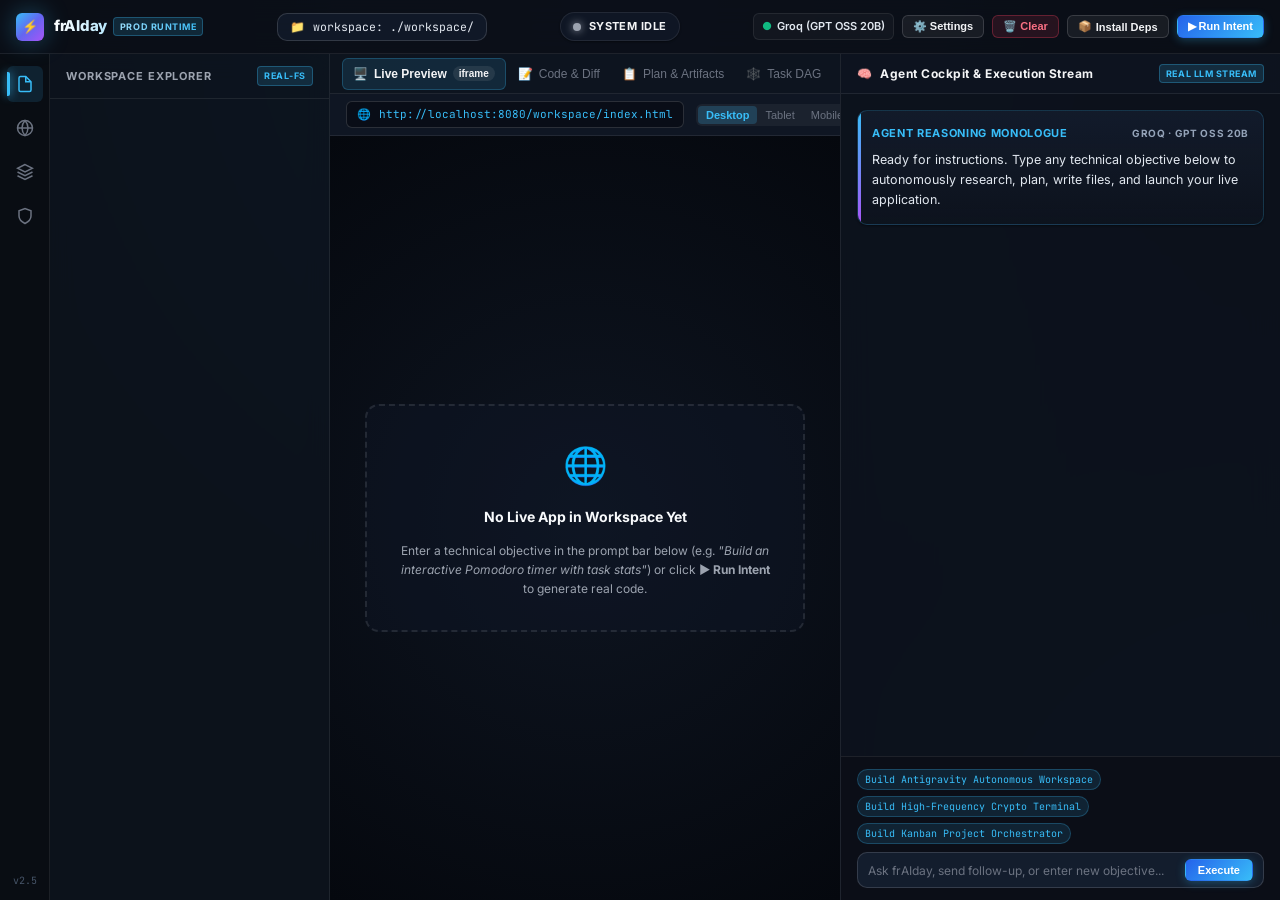
==== index.html @ 837c8e03 "initial commit" ====
<!DOCTYPE html>
<html lang="en">
<head>
  <meta charset="UTF-8" />
  <meta name="viewport" content="width=device-width, initial-scale=1.0" />
  <title>frAIday — AI-Native Workspace for Autonomous Execution</title>
  <meta name="description" content="frAIday is a production-grade AI-native workspace for autonomous planning, live web knowledge discovery, real tool execution, and interactive outcomes." />
  
  <!-- Fonts: Inter & JetBrains Mono -->
  <link rel="preconnect" href="https://fonts.googleapis.com" />
  <link rel="preconnect" href="https://fonts.gstatic.com" crossorigin />
  <link href="https://fonts.googleapis.com/css2?family=Inter:wght@400;500;600;700;800&family=JetBrains+Mono:wght@400;500;600;700&display=swap" rel="stylesheet" />

  <!-- Stylesheets -->
  <link rel="stylesheet" href="css/main.css" />
  <link rel="stylesheet" href="css/components.css" />
  <link rel="stylesheet" href="css/ide-editor.css" />
  <link rel="stylesheet" href="css/artifact-canvas.css" />
</head>
<body>

<div id="app-container">

  <!-- ==========================================================================
       TOP HUD BAR: Real Production Brand, Workspace Path, Model & Controls
       ========================================================================== -->
  <header id="top-hud">
    <!-- Brand & Engine Title -->
    <div class="hud-brand">
      <div class="brand-icon">⚡</div>
      <div class="brand-text">
        <span>frAIday</span>
        <span class="brand-tag">PROD RUNTIME</span>
      </div>
    </div>

    <!-- Active Real Workspace Root -->
    <div style="display:flex;align-items:center;gap:8px;background:rgba(22,32,50,0.6);border:1px solid var(--border-medium);border-radius:var(--radius-md);padding:4px 12px;">
      <span style="color:#38bdf8;font-size:12px;">📁</span>
      <span style="font-family:var(--font-mono);font-size:11.5px;color:#e2e8f0;">workspace: ./workspace/</span>
    </div>

    <!-- Live Execution Status Pill -->
    <div id="status-pill" class="execution-status-pill status-idle">
      <span class="status-dot"></span>
      <span class="status-label">System Idle</span>
    </div>

    <!-- Controls, Model & Actions -->
    <div class="hud-actions">
      <!-- Model Indicator Pill -->
      <div class="stat-pill" id="hud-model-pill" style="cursor:pointer;" title="Click to configure AI Models & Providers" onclick="window.openSettingsModalFallback()">
        <span style="color:#10b981;">●</span>
        <span id="hud-model-name" style="font-weight:600;color:#e2e8f0;font-size:11px;">Groq (GPT OSS 20B)</span>
      </div>

      <!-- Settings & API Key Button -->
      <button id="btn-open-settings" class="btn btn-secondary btn-sm" title="Configure LLM API Keys & Providers" onclick="window.openSettingsModalFallback()">
        ⚙️ Settings
      </button>

      <!-- Clear Workspace Button -->
      <button id="btn-clear-workspace" class="btn btn-danger-outline btn-sm" title="Reset and empty ./workspace/">
        🗑️ Clear
      </button>

      <!-- Install Dependencies Button -->
      <button id="btn-run-deps" class="btn btn-secondary btn-sm" title="Run pip install on requirements.txt or npm install" style="display:flex;align-items:center;gap:4px;">
        📦 <span>Install Deps</span>
      </button>

      <!-- Stop Button (Visible when running) -->
      <button id="btn-stop-execution" class="btn btn-danger btn-sm" style="display:none;align-items:center;gap:4px;" title="Abort ongoing execution">
        ⏹ <span>Stop Execution</span>
      </button>

      <!-- Run Button -->
      <button id="btn-run-mission" class="btn btn-primary btn-sm">
        ▶ Run Intent
      </button>
    </div>
  </header>

  <!-- ==========================================================================
       MAIN WORKSPACE: Activity Bar, Secondary Sidebar, Center Canvas, Cockpit
       ========================================================================== -->
  <div id="workspace-shell">

    <!-- 1. Left Activity Bar (Antigravity Vertical Navigation) -->
    <nav id="activity-bar">
      <div class="activity-group">
        <button class="activity-btn active" data-panel="files" title="Workspace File Explorer">
          <svg width="18" height="18" viewBox="0 0 24 24" fill="none" stroke="currentColor" stroke-width="2"><path d="M13 2H6a2 2 0 0 0-2 2v16a2 2 0 0 0 2 2h12a2 2 0 0 0 2-2V9z"></path><polyline points="13 2 13 9 20 9"></polyline></svg>
        </button>

        <button class="activity-btn" data-panel="knowledge" title="Discovered Web Docs & RFCs">
          <svg width="18" height="18" viewBox="0 0 24 24" fill="none" stroke="currentColor" stroke-width="2"><circle cx="12" cy="12" r="10"></circle><line x1="2" y1="12" x2="22" y2="12"></line><path d="M12 2a15.3 15.3 0 0 1 4 10 15.3 15.3 0 0 1-4 10 15.3 15.3 0 0 1-4-10 15.3 15.3 0 0 1 4-10z"></path></svg>
        </button>

        <button class="activity-btn" data-panel="skills" title="Loaded MCP Skills & Tooling">
          <svg width="18" height="18" viewBox="0 0 24 24" fill="none" stroke="currentColor" stroke-width="2"><polygon points="12 2 2 7 12 12 22 7 12 2"></polygon><polyline points="2 17 12 22 22 17"></polyline><polyline points="2 12 12 17 22 12"></polyline></svg>
        </button>

        <button class="activity-btn" data-panel="safety" title="Security & Sandboxing Policies">
          <svg width="18" height="18" viewBox="0 0 24 24" fill="none" stroke="currentColor" stroke-width="2"><path d="M12 22s8-4 8-10V5l-8-3-8 3v7c0 6 8 10 8 10z"></path></svg>
        </button>
      </div>

      <div class="activity-group">
        <div style="font-size:10px;font-family:var(--font-mono);color:#475569;text-align:center;">v2.5</div>
      </div>
    </nav>

    <!-- 2. Left Secondary Sidebar -->
    <aside id="secondary-sidebar">
      <div class="sidebar-header">
        <span id="sidebar-panel-title">Workspace Explorer</span>
        <span class="brand-tag">real-fs</span>
      </div>
      <div class="sidebar-content">
        <!-- Panel 1: File Tree -->
        <div class="sidebar-panel-content" data-panel="files">
          <div id="sidebar-file-tree"></div>
        </div>

        <!-- Panel 2: Knowledge Base -->
        <div class="sidebar-panel-content" data-panel="knowledge" style="display:none;">
          <div id="knowledge-vault-container"></div>
        </div>

        <!-- Panel 3: Skills & MCP -->
        <div class="sidebar-panel-content" data-panel="skills" style="display:none;padding:12px 16px;">
          <div style="font-size:11px;font-weight:700;color:var(--text-muted);text-transform:uppercase;margin-bottom:10px;">Production MCP Tools</div>
          <div style="display:flex;flex-direction:column;gap:8px;">
            <div class="tool-card"><span style="font-weight:700;color:#38bdf8;">🌐 live_web_search</span><span style="font-size:11px;color:#94a3b8;">Real DuckDuckGo & Wikipedia live search</span></div>
            <div class="tool-card"><span style="font-weight:700;color:#10b981;">💻 shell_exec</span><span style="font-size:11px;color:#94a3b8;">Real subprocess command execution in ./workspace/</span></div>
            <div class="tool-card"><span style="font-weight:700;color:#a855f7;">📝 fs_writer</span><span style="font-size:11px;color:#94a3b8;">Real disk file read/write operations</span></div>
            <div class="tool-card"><span style="font-weight:700;color:#f59e0b;">⚡ nvidia_nim</span><span style="font-size:11px;color:#94a3b8;">Llama 3.2 11B Vision Instruct via NVIDIA</span></div>
          </div>
        </div>

        <!-- Panel 4: Security Rules -->
        <div class="sidebar-panel-content" data-panel="safety" style="display:none;padding:12px 16px;">
          <div style="font-size:11px;font-weight:700;color:var(--text-muted);text-transform:uppercase;margin-bottom:10px;">Execution Policies</div>
          <div style="font-size:11.5px;line-height:1.6;color:#cbd5e1;">
            <p><strong>Sandboxing:</strong> Confined strictly to <code>./workspace/</code> directory root.</p>
            <br/>
            <p><strong>Dangerous Shell Commands:</strong> Flagged for human authorization before execution.</p>
            <br/>
            <p><strong>Network Boundaries:</strong> Live web search routed via server-side proxy.</p>
          </div>
        </div>
      </div>
    </aside>

    <!-- 3. Center Adaptive Canvas -->
    <main id="center-canvas">
      <!-- Tabs Bar -->
      <div class="canvas-tabs-bar">
        <div class="canvas-tabs-group">
          <button class="canvas-tab active" data-tab="preview">
            <span>🖥️</span>
            <span>Live Preview</span>
            <span class="canvas-tab-pill">iframe</span>
          </button>
          <button class="canvas-tab" data-tab="code">
            <span>📝</span>
            <span>Code & Diff</span>
          </button>
          <button class="canvas-tab" data-tab="artifacts">
            <span>📋</span>
            <span>Plan & Artifacts</span>
            <span class="canvas-tab-pill" id="artifacts-badge" style="display:none;background:#38bdf8;color:#0f172a;font-weight:700;">Review</span>
          </button>
          <button class="canvas-tab" data-tab="dag">
            <span>🕸️</span>
            <span>Task DAG</span>
          </button>
          <button class="canvas-tab" data-tab="terminal">
            <span>💻</span>
            <span>Terminal</span>
          </button>
        </div>
        <div style="font-size:11px;color:var(--text-muted);">
          Antigravity Production Canvas
        </div>
      </div>

      <!-- Tab View Containers -->
      <div class="canvas-view-container">
        <!-- View 1: Real Live Preview Iframe -->
        <div class="canvas-view active" data-view="preview">
          <div class="preview-wrapper">
            <!-- Toolbar -->
            <div class="preview-toolbar">
              <div class="preview-address-bar">
                <span>🌐</span>
                <span class="preview-address-text" id="preview-address-display">http://localhost:8080/workspace/index.html</span>
              </div>
              <div class="preview-viewport-controls">
                <button class="viewport-btn active" data-vp="desktop" title="Desktop Viewport">Desktop</button>
                <button class="viewport-btn" data-vp="tablet" title="Tablet Viewport (768px)">Tablet</button>
                <button class="viewport-btn" data-vp="mobile" title="Mobile Viewport (375px)">Mobile</button>
              </div>
              <div style="display:flex;gap:6px;">
                <button id="btn-view-screenshot" class="btn btn-secondary btn-sm" title="View Headless Chrome Visual Audit Snapshot" style="border-color:rgba(56,189,248,0.4);color:#38bdf8;">📸 Audit Snapshot</button>
                <button id="btn-reload-preview" class="btn btn-secondary btn-sm" title="Reload Live Preview">↻ Reload</button>
                <button id="btn-popout-preview" class="btn btn-secondary btn-sm" title="Open Preview in New Tab">↗ Pop Out</button>
              </div>
            </div>

            <!-- Frame Container -->
            <div class="preview-frame-container">
              <div class="preview-empty-state" id="preview-empty-state">
                <span style="font-size:36px;">🌐</span>
                <div style="font-size:14px;font-weight:700;color:#f8fafc;">No Live App in Workspace Yet</div>
                <div style="font-size:12px;line-height:1.6;">
                  Enter a technical objective in the prompt bar below (e.g. <em>"Build an interactive Pomodoro timer with task stats"</em>) or click <strong>▶ Run Intent</strong> to generate real code.
                </div>
              </div>
              <iframe id="live-preview-frame" class="live-iframe viewport-desktop" style="display:none;" sandbox="allow-scripts allow-same-origin allow-forms allow-modals"></iframe>
            </div>
          </div>
        </div>

        <!-- View 2: Real Code Editor -->
        <div class="canvas-view" data-view="code">
          <div id="editor-container" style="height:100%;"></div>
        </div>

        <!-- View 3: Dynamic Task DAG Visualizer -->
        <div class="canvas-view" data-view="dag">
          <div id="dag-container" style="height:100%;"></div>
        </div>

        <!-- View 4: Real Terminal -->
        <div class="canvas-view" data-view="terminal">
          <div id="terminal-container" style="height:100%;"></div>
        </div>

        <!-- View 5: Antigravity Implementation Plan & Artifact Canvas -->
        <div class="canvas-view" data-view="artifacts">
          <div class="artifact-canvas-wrapper" style="height:100%;display:flex;flex-direction:column;overflow:hidden;">
            <!-- Plan Approval Banner (Shown when Plan Review Gate is active) -->
            <div id="plan-approval-banner" class="plan-approval-banner" style="display:none;background:rgba(15,23,42,0.95);border-bottom:1px solid #334155;padding:12px 20px;">
              <div style="display:flex;align-items:center;justify-content:space-between;flex-wrap:wrap;gap:12px;">
                <div style="display:flex;align-items:center;gap:12px;">
                  <span style="font-size:22px;">📋</span>
                  <div>
                    <div style="font-weight:700;color:#f8fafc;font-size:13.5px;">Antigravity Planning Gate: Human Approval Required</div>
                    <div style="font-size:12px;color:#94a3b8;">Review the autonomous research brief and proposed architecture below before code synthesis starts.</div>
                  </div>
                </div>
                <div style="display:flex;align-items:center;gap:10px;">
                  <button id="btn-approve-plan" class="btn btn-primary" style="background:#10b981;border-color:#10b981;font-weight:700;padding:8px 18px;display:flex;align-items:center;gap:6px;">
                    <span>✓</span><span>Approve & Proceed</span>
                  </button>
                  <button id="btn-reject-plan" class="btn btn-secondary" style="padding:8px 14px;">
                    <span>✕</span><span>Revise Goal</span>
                  </button>
                </div>
              </div>
            </div>

            <!-- Artifact Markdown Document Content Area -->
            <div class="artifact-content-container" id="artifact-content-area" style="flex:1;overflow-y:auto;padding:24px 32px;background:#090d16;color:#e2e8f0;font-size:13.5px;line-height:1.7;">
              <div style="color:var(--text-muted);font-style:italic;text-align:center;padding:60px 20px;">
                <span style="font-size:36px;display:block;margin-bottom:12px;">📋</span>
                <strong>No Active Implementation Plan</strong><br/>
                Enter an objective in the prompt bar below to autonomously research, architect, and inspect your project.
              </div>
            </div>
          </div>
        </div>
      </div>
    </main>

    <!-- 4. Right Auxiliary Cockpit (The Agent Brain & Stream) -->
    <aside id="auxiliary-cockpit">
      <div class="cockpit-header">
        <div class="cockpit-title">
          <span style="color:#38bdf8;">🧠</span>
          <span>Agent Cockpit & Execution Stream</span>
        </div>
        <span class="brand-tag">Real LLM Stream</span>
      </div>

      <div class="cockpit-content" id="cockpit-scroll-area">
        <!-- Chat & Execution Timeline -->
        <div id="chat-timeline" class="chat-timeline">
          <!-- Active Monologue Card -->
          <div class="agent-monologue-card" id="agent-monologue-card">
            <div class="monologue-header">
              <span>Agent Reasoning Monologue</span>
              <span id="monologue-model-badge" style="font-size:10px;color:#94a3b8;">Groq · GPT OSS 20B</span>
            </div>
            <div class="monologue-text">Ready for instructions. Type any technical objective below to autonomously research, plan, write files, and launch your live application.</div>
          </div>

          <!-- Human-in-the-Loop Interceptor Alert Slot -->
          <div id="hitl-interceptor-slot"></div>

          <!-- Tool Execution Stream Cards -->
          <div id="tool-stream-list" style="display:flex;flex-direction:column;gap:10px;"></div>
        </div>
      </div>

      <!-- Cockpit Footer: Contextual Prompt Bar -->
      <div class="cockpit-footer">
        <div class="context-chips-row">
          <span class="context-chip">Build Antigravity Autonomous Workspace</span>
          <span class="context-chip">Build High-Frequency Crypto Terminal</span>
          <span class="context-chip">Build Kanban Project Orchestrator</span>
        </div>
        <div class="context-input-box">
          <input type="text" id="contextual-prompt-input" class="context-input" placeholder="Ask frAIday, send follow-up, or enter new objective..." />
          <button id="btn-send-context-prompt" class="btn btn-primary btn-sm" style="padding:4px 12px;white-space:nowrap;">Execute</button>
          <button id="btn-stop-context-prompt" class="btn btn-danger btn-sm" style="display:none;padding:4px 12px;white-space:nowrap;">⏹ Stop</button>
        </div>
      </div>
    </aside>

  </div>
</div>

<!-- Settings & API Keys Modal -->
<div class="modal-overlay" id="settings-modal">
  <div class="modal-dialog" style="width: 580px; max-width: 95vw;">
    <div class="modal-header">
      <div style="display:flex;align-items:center;gap:8px;">
        <span style="font-size:18px;">⚙️</span>
        <span style="font-weight:700;font-size:14px;color:#f8fafc;">LLM & Provider Configuration</span>
      </div>
      <button id="btn-close-settings" onclick="window.closeSettingsModalFallback()" style="background:transparent;border:none;color:#94a3b8;font-size:20px;cursor:pointer;padding:4px 8px;line-height:1;" title="Close Settings">×</button>
    </div>

    <div class="modal-body" style="display:flex;flex-direction:column;gap:16px;">
      <!-- AI Provider -->
      <div>
        <label style="display:block;font-size:11px;font-weight:700;color:var(--text-muted);text-transform:uppercase;letter-spacing:0.5px;margin-bottom:6px;">AI Provider</label>
        <select id="setting-provider" class="policy-dropdown" style="width:100%;padding:9px 12px;font-size:12px;border-radius:6px;background:rgba(15,23,42,0.9);border:1px solid var(--border-medium);color:#f8fafc;">
          <option value="groq" selected>Groq LPU (Ultra-Fast Inference)</option>
          <option value="cerebras">Cerebras (Fast Inference)</option>
          <option value="nvidia">NVIDIA NIM Cloud</option>
          <option value="openai">OpenAI (GPT-4o / Mini)</option>
          <option value="ollama">Ollama (Localhost)</option>
        </select>
      </div>

      <!-- API Key with Visibility Toggle -->
      <div>
        <div style="display:flex;justify-content:space-between;align-items:center;margin-bottom:6px;">
          <label style="font-size:11px;font-weight:700;color:var(--text-muted);text-transform:uppercase;letter-spacing:0.5px;">API Key</label>
          <span id="key-provider-hint" style="font-size:11px;color:#38bdf8;font-family:var(--font-mono);">Groq Key (gsk_...)</span>
        </div>
        <div style="position:relative;display:flex;align-items:center;">
          <input type="password" id="setting-api-key" placeholder="Enter API key..." style="width:100%;background:rgba(15,23,42,0.9);border:1px solid var(--border-medium);border-radius:6px;padding:9px 40px 9px 12px;color:#fff;font-family:var(--font-mono);font-size:12px;outline:none;" />
          <button type="button" id="btn-toggle-key-visibility" title="Show/Hide API Key" style="position:absolute;right:8px;background:transparent;border:none;color:#94a3b8;cursor:pointer;font-size:15px;padding:4px 6px;line-height:1;">👁️</button>
        </div>
        <span id="key-helper-text" style="font-size:10.5px;color:#94a3b8;margin-top:4px;display:block;">Keys are saved locally in your browser and synced to the local backend.</span>
      </div>

      <!-- Model Selection: Presets Dropdown + Exact Model Input -->
      <div>
        <div style="display:flex;justify-content:space-between;align-items:center;margin-bottom:6px;">
          <label style="font-size:11px;font-weight:700;color:var(--text-muted);text-transform:uppercase;letter-spacing:0.5px;">Model</label>
          <span style="font-size:10.5px;color:#94a3b8;">Choose a preset or type below</span>
        </div>

        <select id="setting-model-preset" class="policy-dropdown" style="width:100%;padding:8px 12px;font-size:12px;border-radius:6px;background:rgba(15,23,42,0.9);border:1px solid var(--border-medium);color:#e2e8f0;margin-bottom:8px;">
          <!-- Populated dynamically based on provider -->
        </select>

        <div style="position:relative;">
          <input type="text" id="setting-model" value="openai/gpt-oss-20b" placeholder="Model identifier (e.g. openai/gpt-oss-20b)" style="width:100%;background:rgba(15,23,42,0.9);border:1px solid var(--border-medium);border-radius:6px;padding:8px 12px;color:#38bdf8;font-family:var(--font-mono);font-size:12px;outline:none;" />
        </div>
        <span id="model-helper-text" style="font-size:10.5px;color:#94a3b8;margin-top:4px;display:block;">Recommended: <code>openai/gpt-oss-20b</code>. Active quota with fast inference.</span>
      </div>

      <!-- Safety Policy -->
      <div>
        <label style="display:block;font-size:11px;font-weight:700;color:var(--text-muted);text-transform:uppercase;letter-spacing:0.5px;margin-bottom:6px;">Safety Policy</label>
        <select id="setting-safety" class="policy-dropdown" style="width:100%;padding:8px 12px;font-size:12px;border-radius:6px;background:rgba(15,23,42,0.9);border:1px solid var(--border-medium);color:#f8fafc;">
          <option value="request_review">🛡️ Request Human Review on Destructive Commands</option>
          <option value="autonomous">⚡ Fully Autonomous Execution</option>
          <option value="strict">🧪 Strict Sandbox Isolation</option>
        </select>
      </div>

      <!-- Live Test Connection Status Alert Box -->
      <div id="settings-test-status" style="display:none;padding:10px 12px;border-radius:6px;font-size:11.5px;line-height:1.4;"></div>
    </div>

    <div class="modal-footer" style="display:flex;justify-content:space-between;align-items:center;">
      <button type="button" id="btn-test-settings" class="btn btn-secondary btn-sm" style="display:flex;align-items:center;gap:6px;">
        <span>⚡</span>
        <span id="btn-test-settings-text">Test Connection</span>
      </button>
      <div style="display:flex;gap:8px;">
        <button type="button" id="btn-cancel-settings" onclick="window.closeSettingsModalFallback()" class="btn btn-secondary btn-sm">Cancel</button>
        <button type="button" id="btn-save-settings" onclick="window.saveSettingsFallback()" class="btn btn-primary btn-sm">Save Configuration</button>
      </div>
    </div>
  </div>
</div>

<!-- Verified Visual Audit Snapshot Modal -->
<div class="modal-overlay" id="screenshot-modal">
  <div class="modal-dialog" style="width: 820px; max-width: 95vw; max-height: 90vh;">
    <div class="modal-header">
      <div style="display:flex;align-items:center;gap:8px;">
        <span style="font-size:18px;">📸</span>
        <span style="font-weight:700;font-size:14px;color:#f8fafc;">Headless Chrome Visual Audit Proof</span>
      </div>
      <button id="btn-close-screenshot-modal" style="background:transparent;border:none;color:#94a3b8;font-size:20px;cursor:pointer;padding:4px 8px;line-height:1;" title="Close">×</button>
    </div>
    <div class="modal-body" style="padding:16px 20px;overflow-y:auto;display:flex;flex-direction:column;gap:12px;">
      <div style="display:flex;align-items:center;justify-content:space-between;background:rgba(15,23,42,0.6);border:1px solid var(--border-medium);padding:8px 14px;border-radius:6px;font-size:12px;">
        <div style="display:flex;align-items:center;gap:8px;">
          <span style="color:#34d399;font-weight:700;">✔ Autonomous Browser Certified</span>
          <span style="color:#64748b;">·</span>
          <span id="audit-modal-entrypoint" style="color:#94a3b8;font-family:var(--font-mono);">http://localhost:8080/workspace/index.html</span>
        </div>
        <a id="audit-modal-open-link" href="/workspace/.system_generated/latest_preview.png" target="_blank" class="btn btn-secondary btn-sm" style="padding:2px 8px;font-size:11px;">Open Raw PNG ↗</a>
      </div>
      <div style="border-radius:8px;overflow:hidden;border:1px solid var(--border-medium);background:#000;text-align:center;">
        <img id="audit-modal-img" src="/workspace/.system_generated/latest_preview.png" alt="Headless Chrome Live Verification Screenshot" style="width:100%;height:auto;display:block;max-height:60vh;object-fit:contain;" />
      </div>
      <div style="font-size:11.5px;color:#94a3b8;line-height:1.5;">
        This snapshot is autonomously rendered and captured by an isolated headless Chrome instance directly executing the workspace's HTML and JavaScript client files with WebGL, canvas, and DOM APIs active.
      </div>
    </div>
  </div>
</div>

<script>
  window.openSettingsModalFallback = function() {
    const app = window.frAidayApp || window.fraidayApp;
    if (app && typeof app.openSettingsModal === 'function') {
      app.openSettingsModal();
    } else {
      const m = document.getElementById('settings-modal');
      if (m) {
        m.classList.add('open');
        m.style.display = 'flex';
        m.style.opacity = '1';
        m.style.visibility = 'visible';
      }
    }
  };

  window.closeSettingsModalFallback = function() {
    const app = window.frAidayApp || window.fraidayApp;
    if (app && typeof app.closeSettingsModal === 'function') {
      app.closeSettingsModal();
    } else {
      const m = document.getElementById('settings-modal');
      if (m) {
        m.classList.remove('open');
        m.style.display = 'none';
        m.style.opacity = '0';
        m.style.visibility = 'hidden';
      }
    }
  };

  window.saveSettingsFallback = function() {
    const app = window.frAidayApp || window.fraidayApp;
    if (app && typeof app.saveSettingsModal === 'function') {
      app.saveSettingsModal();
    } else {
      const p = document.getElementById('setting-provider')?.value || 'groq';
      const k = document.getElementById('setting-api-key')?.value || '';
      const m = document.getElementById('setting-model')?.value || 'openai/gpt-oss-20b';
      const s = document.getElementById('setting-safety')?.value || 'request_review';
      try {
        localStorage.setItem('fraiday_provider', p);
        localStorage.setItem('fraiday_api_key', k);
        localStorage.setItem('fraiday_model', m);
        localStorage.setItem('fraiday_safety', s);
      } catch (_) {}
      fetch('/api/config', {
        method: 'POST',
        headers: { 'Content-Type': 'application/json' },
        body: JSON.stringify({ provider: p, api_key: k, model: m, safety: s })
      }).catch(console.warn);
      const hud = document.getElementById('hud-model-name');
      if (hud) hud.innerText = p.toUpperCase() + ' (' + m.split('/').pop() + ')';
      window.closeSettingsModalFallback();
    }
  };
</script>

<!-- Main Script -->
<script type="module" src="js/app.js"></script>

</body>
</html>
---- css/main.css ----
/* ==========================================================================
   frAIday — AI-Native Workspace for Autonomous Execution (Antigravity Web)
   Main Stylesheet: Theme Tokens, Typography, Layout Grid & Glassmorphism
   ========================================================================== */

:root {
  /* Color Palette — Antigravity Obsidian Dark Mode */
  --bg-primary: #0b0f17;
  --bg-secondary: #111827;
  --bg-tertiary: #162032;
  --bg-card: rgba(22, 32, 50, 0.75);
  --bg-card-hover: rgba(30, 43, 67, 0.85);
  --bg-glass: rgba(17, 24, 39, 0.82);
  --bg-glass-elevated: rgba(26, 38, 59, 0.9);
  
  /* Borders */
  --border-subtle: rgba(255, 255, 255, 0.08);
  --border-medium: rgba(255, 255, 255, 0.14);
  --border-strong: rgba(255, 255, 255, 0.22);
  --border-glow: rgba(56, 189, 248, 0.35);

  /* Primary Brand & AI Accents */
  --accent-cyan: #38bdf8;
  --accent-blue: #3b82f6;
  --accent-indigo: #6366f1;
  --accent-purple: #a855f7;
  --accent-emerald: #10b981;
  --accent-amber: #f59e0b;
  --accent-rose: #f43f5e;
  
  /* Text */
  --text-primary: #f3f4f6;
  --text-secondary: #9ca3af;
  --text-muted: #6b7280;
  --text-inverse: #030712;

  /* Status Colors */
  --status-idle: #9ca3af;
  --status-planning: #38bdf8;
  --status-researching: #a855f7;
  --status-executing: #3b82f6;
  --status-waiting: #f59e0b;
  --status-validating: #6366f1;
  --status-healing: #ec4899;
  --status-success: #10b981;
  --status-error: #f43f5e;

  /* Typography */
  --font-sans: 'Inter', -apple-system, BlinkMacSystemFont, 'Segoe UI', Roboto, sans-serif;
  --font-mono: 'JetBrains Mono', 'Fira Code', Menlo, monospace;

  /* Shadows & Glows */
  --shadow-sm: 0 1px 2px 0 rgba(0, 0, 0, 0.4);
  --shadow-md: 0 4px 12px -2px rgba(0, 0, 0, 0.5), 0 2px 6px -2px rgba(0, 0, 0, 0.4);
  --shadow-lg: 0 12px 32px -4px rgba(0, 0, 0, 0.6), 0 4px 12px -2px rgba(0, 0, 0, 0.4);
  --glow-cyan: 0 0 24px rgba(56, 189, 248, 0.35);
  --glow-purple: 0 0 24px rgba(168, 85, 247, 0.35);
  --glow-emerald: 0 0 20px rgba(16, 185, 129, 0.35);
  --glow-amber: 0 0 24px rgba(245, 158, 11, 0.4);

  /* Dimensions */
  --header-height: 54px;
  --activity-bar-width: 50px;
  --sidebar-width: 280px;
  --aux-panel-width: 440px;
  --radius-sm: 6px;
  --radius-md: 10px;
  --radius-lg: 14px;
  --radius-full: 9999px;
  --transition-fast: 0.15s ease;
  --transition-normal: 0.25s cubic-bezier(0.16, 1, 0.3, 1);
}

/* Base Reset */
*, *::before, *::after {
  box-sizing: border-box;
  margin: 0;
  padding: 0;
}

html, body {
  width: 100%;
  height: 100%;
  overflow: hidden;
  background-color: var(--bg-primary);
  color: var(--text-primary);
  font-family: var(--font-sans);
  font-size: 13px;
  line-height: 1.5;
  -webkit-font-smoothing: antialiased;
  -moz-osx-font-smoothing: grayscale;
}

/* Scrollbars */
::-webkit-scrollbar {
  width: 6px;
  height: 6px;
}
::-webkit-scrollbar-track {
  background: transparent;
}
::-webkit-scrollbar-thumb {
  background: rgba(255, 255, 255, 0.15);
  border-radius: 4px;
}
::-webkit-scrollbar-thumb:hover {
  background: rgba(255, 255, 255, 0.25);
}

/* Master Layout Structure */
#app-container {
  display: flex;
  flex-direction: column;
  width: 100vw;
  height: 100vh;
  overflow: hidden;
  background: radial-gradient(circle at 50% 0%, rgba(30, 58, 102, 0.25) 0%, transparent 60%),
              radial-gradient(circle at 100% 100%, rgba(99, 102, 241, 0.12) 0%, transparent 50%),
              var(--bg-primary);
}

/* Header / HUD Topbar */
#top-hud {
  height: var(--header-height);
  min-height: var(--header-height);
  background: rgba(11, 15, 23, 0.85);
  backdrop-filter: blur(16px);
  -webkit-backdrop-filter: blur(16px);
  border-bottom: 1px solid var(--border-subtle);
  display: flex;
  align-items: center;
  justify-content: space-between;
  padding: 0 16px;
  z-index: 100;
  position: relative;
}

/* Main Workspace Grid */
#workspace-shell {
  display: flex;
  flex: 1;
  height: calc(100vh - var(--header-height));
  overflow: hidden;
  position: relative;
}

/* 1. Left Activity Bar (Antigravity Vertical Navigation) */
#activity-bar {
  width: var(--activity-bar-width);
  min-width: var(--activity-bar-width);
  background: rgba(9, 13, 20, 0.95);
  border-right: 1px solid var(--border-subtle);
  display: flex;
  flex-direction: column;
  align-items: center;
  justify-content: space-between;
  padding: 12px 0;
  z-index: 40;
}

.activity-group {
  display: flex;
  flex-direction: column;
  gap: 8px;
}

.activity-btn {
  width: 36px;
  height: 36px;
  border-radius: var(--radius-sm);
  background: transparent;
  border: none;
  color: var(--text-muted);
  cursor: pointer;
  display: flex;
  align-items: center;
  justify-content: center;
  position: relative;
  transition: all var(--transition-fast);
}

.activity-btn:hover {
  color: var(--text-primary);
  background: rgba(255, 255, 255, 0.06);
}

.activity-btn.active {
  color: var(--accent-cyan);
  background: rgba(56, 189, 248, 0.12);
}

.activity-btn.active::before {
  content: '';
  position: absolute;
  left: 0;
  top: 6px;
  bottom: 6px;
  width: 3px;
  background: var(--accent-cyan);
  border-radius: 0 2px 2px 0;
  box-shadow: 0 0 10px var(--accent-cyan);
}

.activity-badge {
  position: absolute;
  top: 2px;
  right: 2px;
  font-size: 9px;
  font-weight: 700;
  background: var(--accent-indigo);
  color: #fff;
  border-radius: 8px;
  padding: 1px 4px;
  line-height: 1;
}

/* 2. Secondary Left Drawer (File Explorer / Knowledge / Policies) */
#secondary-sidebar {
  width: var(--sidebar-width);
  min-width: var(--sidebar-width);
  max-width: 400px;
  background: rgba(14, 20, 31, 0.7);
  backdrop-filter: blur(12px);
  border-right: 1px solid var(--border-subtle);
  display: flex;
  flex-direction: column;
  z-index: 30;
  transition: width var(--transition-normal);
  overflow: hidden;
}

#secondary-sidebar.collapsed {
  width: 0;
  min-width: 0;
  border-right: none;
}

.sidebar-header {
  padding: 12px 16px;
  display: flex;
  align-items: center;
  justify-content: space-between;
  border-bottom: 1px solid var(--border-subtle);
  font-size: 11px;
  text-transform: uppercase;
  letter-spacing: 0.08em;
  font-weight: 700;
  color: var(--text-secondary);
}

.sidebar-content {
  flex: 1;
  overflow-y: auto;
  padding: 8px 0;
}

/* 3. Center Adaptive Canvas */
#center-canvas {
  flex: 1;
  display: flex;
  flex-direction: column;
  min-width: 0; /* flex overflow containment */
  background: rgba(11, 15, 23, 0.4);
  position: relative;
  overflow: hidden;
}

.canvas-tabs-bar {
  height: 40px;
  min-height: 40px;
  background: rgba(14, 20, 31, 0.85);
  border-bottom: 1px solid var(--border-subtle);
  display: flex;
  align-items: center;
  justify-content: space-between;
  padding: 0 12px;
}

.canvas-tabs-group {
  display: flex;
  align-items: center;
  gap: 2px;
  height: 100%;
}

.canvas-tab {
  height: 32px;
  padding: 0 10px;
  display: flex;
  align-items: center;
  gap: 6px;
  font-size: 12px;
  font-weight: 500;
  color: var(--text-muted);
  background: transparent;
  border: none;
  border-radius: var(--radius-sm);
  cursor: pointer;
  transition: all var(--transition-fast);
  white-space: nowrap;
}

.canvas-tab:hover {
  color: var(--text-primary);
  background: rgba(255, 255, 255, 0.04);
}

.canvas-tab.active {
  color: var(--text-primary);
  background: rgba(56, 189, 248, 0.12);
  border: 1px solid rgba(56, 189, 248, 0.25);
  font-weight: 600;
}

.canvas-tab-pill {
  font-size: 10px;
  padding: 2px 6px;
  border-radius: 10px;
  background: rgba(255, 255, 255, 0.08);
  font-weight: 600;
}

.canvas-view-container {
  flex: 1;
  position: relative;
  overflow: hidden;
}

.canvas-view {
  position: absolute;
  inset: 0;
  display: none;
  overflow: auto;
  opacity: 0;
  transform: translateY(4px);
  transition: opacity var(--transition-normal), transform var(--transition-normal);
}

.canvas-view.active {
  display: flex;
  flex-direction: column;
  opacity: 1;
  transform: translateY(0);
}

/* 4. Right Auxiliary Cockpit (The Agent Brain & Stream) */
#auxiliary-cockpit {
  width: var(--aux-panel-width);
  min-width: 360px;
  max-width: 600px;
  background: rgba(13, 18, 28, 0.9);
  backdrop-filter: blur(16px);
  border-left: 1px solid var(--border-subtle);
  display: flex;
  flex-direction: column;
  z-index: 35;
  transition: width var(--transition-normal);
  position: relative;
}

.cockpit-header {
  height: 40px;
  min-height: 40px;
  padding: 0 16px;
  display: flex;
  align-items: center;
  justify-content: space-between;
  border-bottom: 1px solid var(--border-subtle);
  background: rgba(15, 22, 34, 0.6);
}

.cockpit-title {
  display: flex;
  align-items: center;
  gap: 8px;
  font-size: 12px;
  font-weight: 700;
  letter-spacing: 0.04em;
  color: var(--text-primary);
}

.cockpit-content {
  flex: 1;
  overflow-y: auto;
  padding: 16px;
  display: flex;
  flex-direction: column;
  gap: 14px;
}

.cockpit-footer {
  padding: 12px 16px;
  border-top: 1px solid var(--border-subtle);
  background: rgba(11, 15, 23, 0.85);
  display: flex;
  flex-direction: column;
  gap: 8px;
}

/* Utility classes */
.text-cyan { color: var(--accent-cyan); }
.text-purple { color: var(--accent-purple); }
.text-emerald { color: var(--accent-emerald); }
.text-amber { color: var(--accent-amber); }
.text-blue { color: var(--accent-blue); }
.text-muted { color: var(--text-muted); }
.font-mono { font-family: var(--font-mono); }

/* Animation keyframes */
@keyframes pulse-glow {
  0%, 100% { opacity: 0.7; transform: scale(1); }
  50% { opacity: 1; transform: scale(1.06); filter: drop-shadow(0 0 8px currentColor); }
}

@keyframes spin {
  from { transform: rotate(0deg); }
  to { transform: rotate(360deg); }
}

@keyframes shimmer {
  0% { background-position: -200% 0; }
  100% { background-position: 200% 0; }
}

.animate-pulse {
  animation: pulse-glow 2s infinite ease-in-out;
}

.animate-spin {
  animation: spin 1s linear infinite;
}
---- css/components.css ----
/* ==========================================================================
   frAIday — Components Stylesheet: HUD Topbar, Execution Pills, Tool Cards,
   Human-in-the-Loop Interceptor, Knowledge Cards, and Control Panels
   ========================================================================== */

/* Top HUD Elements */
.hud-brand {
  display: flex;
  align-items: center;
  gap: 10px;
}

.brand-icon {
  width: 28px;
  height: 28px;
  background: linear-gradient(135deg, #38bdf8, #6366f1, #a855f7);
  border-radius: var(--radius-sm);
  display: flex;
  align-items: center;
  justify-content: center;
  color: white;
  box-shadow: var(--glow-cyan);
}

.brand-text {
  font-size: 15px;
  font-weight: 800;
  letter-spacing: -0.02em;
  background: linear-gradient(90deg, #ffffff 0%, #38bdf8 100%);
  -webkit-background-clip: text;
  -webkit-text-fill-color: transparent;
  display: flex;
  align-items: center;
  gap: 6px;
}

.brand-tag {
  font-size: 9px;
  padding: 2px 6px;
  background: rgba(56, 189, 248, 0.15);
  border: 1px solid rgba(56, 189, 248, 0.3);
  border-radius: 4px;
  color: var(--accent-cyan);
  font-weight: 700;
  letter-spacing: 0.06em;
  text-transform: uppercase;
}

/* Mission Selector */
.mission-selector-wrapper {
  display: flex;
  align-items: center;
  gap: 8px;
  background: rgba(22, 32, 50, 0.6);
  border: 1px solid var(--border-medium);
  border-radius: var(--radius-md);
  padding: 4px 12px;
  transition: all var(--transition-fast);
}

.mission-selector-wrapper:hover {
  border-color: rgba(56, 189, 248, 0.4);
}

.mission-select {
  background: transparent;
  border: none;
  color: var(--text-primary);
  font-family: var(--font-sans);
  font-size: 12px;
  font-weight: 600;
  cursor: pointer;
  outline: none;
}

.mission-select option {
  background: var(--bg-secondary);
  color: var(--text-primary);
}

/* Lifecycle Execution Pill */
.execution-status-pill {
  display: flex;
  align-items: center;
  gap: 8px;
  padding: 5px 12px;
  border-radius: var(--radius-full);
  background: rgba(17, 24, 39, 0.9);
  border: 1px solid var(--border-subtle);
  font-size: 11px;
  font-weight: 700;
  letter-spacing: 0.04em;
  text-transform: uppercase;
  box-shadow: var(--shadow-sm);
  transition: all var(--transition-normal);
}

.status-dot {
  width: 8px;
  height: 8px;
  border-radius: 50%;
  background: var(--status-idle);
  box-shadow: 0 0 8px currentColor;
  transition: all var(--transition-normal);
}

.execution-status-pill.status-idle .status-dot { background: var(--status-idle); color: var(--status-idle); }
.execution-status-pill.status-planning { border-color: rgba(56, 189, 248, 0.4); background: rgba(56, 189, 248, 0.1); }
.execution-status-pill.status-planning .status-dot { background: var(--accent-cyan); color: var(--accent-cyan); animation: pulse-glow 1.5s infinite; }
.execution-status-pill.status-researching { border-color: rgba(168, 85, 247, 0.4); background: rgba(168, 85, 247, 0.1); }
.execution-status-pill.status-researching .status-dot { background: var(--accent-purple); color: var(--accent-purple); animation: pulse-glow 1.5s infinite; }
.execution-status-pill.status-executing { border-color: rgba(59, 130, 246, 0.4); background: rgba(59, 130, 246, 0.1); }
.execution-status-pill.status-executing .status-dot { background: var(--accent-blue); color: var(--accent-blue); animation: pulse-glow 1s infinite; }
.execution-status-pill.status-waiting { border-color: rgba(245, 158, 11, 0.5); background: rgba(245, 158, 11, 0.15); box-shadow: var(--glow-amber); }
.execution-status-pill.status-waiting .status-dot { background: var(--accent-amber); color: var(--accent-amber); animation: pulse-glow 0.8s infinite; }
.execution-status-pill.status-validating { border-color: rgba(99, 102, 241, 0.4); background: rgba(99, 102, 241, 0.1); }
.execution-status-pill.status-validating .status-dot { background: var(--accent-indigo); color: var(--accent-indigo); animation: pulse-glow 1.2s infinite; }
.execution-status-pill.status-healing { border-color: rgba(236, 72, 153, 0.5); background: rgba(236, 72, 153, 0.15); box-shadow: 0 0 16px rgba(236, 72, 153, 0.4); }
.execution-status-pill.status-healing .status-dot { background: #ec4899; color: #ec4899; animation: pulse-glow 0.6s infinite; }
.execution-status-pill.status-success { border-color: rgba(16, 185, 129, 0.4); background: rgba(16, 185, 129, 0.1); }
.execution-status-pill.status-success .status-dot { background: var(--accent-emerald); color: var(--accent-emerald); }

/* HUD Right Controls */
.hud-actions {
  display: flex;
  align-items: center;
  gap: 8px;
}

.btn {
  display: inline-flex;
  align-items: center;
  justify-content: center;
  gap: 6px;
  padding: 6px 14px;
  border-radius: var(--radius-sm);
  font-size: 12px;
  font-weight: 600;
  cursor: pointer;
  transition: all var(--transition-fast);
  border: 1px solid transparent;
  outline: none;
  user-select: none;
}

.btn-primary {
  background: linear-gradient(135deg, #2563eb, #38bdf8);
  color: white;
  box-shadow: 0 2px 10px rgba(56, 189, 248, 0.3);
}
.btn-primary:hover {
  background: linear-gradient(135deg, #1d4ed8, #0ea5e9);
  box-shadow: var(--glow-cyan);
  transform: translateY(-1px);
}

.btn-danger-outline {
  background: rgba(244, 63, 94, 0.12);
  border-color: rgba(244, 63, 94, 0.3);
  color: #fb7185;
}
.btn-danger-outline:hover {
  background: rgba(244, 63, 94, 0.22);
  border-color: #f43f5e;
}

.btn-secondary {
  background: rgba(255, 255, 255, 0.06);
  border-color: var(--border-medium);
  color: var(--text-primary);
}
.btn-secondary:hover {
  background: rgba(255, 255, 255, 0.1);
  border-color: var(--border-strong);
}

.btn-amber {
  background: linear-gradient(135deg, #d97706, #f59e0b);
  color: white;
  box-shadow: 0 2px 10px rgba(245, 158, 11, 0.3);
}
.btn-amber:hover {
  box-shadow: var(--glow-amber);
  transform: translateY(-1px);
}

.btn-sm {
  padding: 4px 10px;
  font-size: 11px;
}

.btn-icon {
  padding: 6px;
  width: 32px;
  height: 32px;
}

/* Autonomy Mode Selector */
.policy-dropdown {
  background: rgba(255, 255, 255, 0.05);
  border: 1px solid var(--border-subtle);
  border-radius: var(--radius-sm);
  color: var(--text-secondary);
  font-size: 11px;
  padding: 4px 8px;
  outline: none;
  cursor: pointer;
}
.policy-dropdown option {
  background: var(--bg-secondary);
  color: var(--text-primary);
}

/* Speed / Token Pills */
.stat-pill {
  display: flex;
  align-items: center;
  gap: 5px;
  font-size: 11px;
  color: var(--text-muted);
  background: rgba(255, 255, 255, 0.03);
  padding: 4px 8px;
  border-radius: var(--radius-sm);
  border: 1px solid var(--border-subtle);
}

/* Agent Cockpit Stream Items */
.agent-monologue-card {
  background: linear-gradient(180deg, rgba(20, 29, 46, 0.85) 0%, rgba(14, 20, 31, 0.75) 100%);
  border: 1px solid rgba(56, 189, 248, 0.2);
  border-radius: var(--radius-md);
  padding: 14px;
  box-shadow: var(--shadow-sm);
  position: relative;
  overflow: hidden;
}

.agent-monologue-card::before {
  content: '';
  position: absolute;
  top: 0;
  left: 0;
  width: 3px;
  height: 100%;
  background: linear-gradient(to bottom, #38bdf8, #a855f7);
}

.monologue-header {
  display: flex;
  align-items: center;
  justify-content: space-between;
  margin-bottom: 8px;
  font-size: 11px;
  font-weight: 700;
  text-transform: uppercase;
  letter-spacing: 0.06em;
  color: var(--accent-cyan);
}

.monologue-text {
  font-size: 12.5px;
  line-height: 1.6;
  color: #e2e8f0;
  white-space: pre-wrap;
}

.monologue-text .highlight {
  color: var(--accent-cyan);
  font-weight: 600;
}

/* Tool Execution Cards */
.tool-card {
  background: rgba(18, 25, 39, 0.7);
  border: 1px solid var(--border-subtle);
  border-radius: var(--radius-md);
  padding: 12px;
  display: flex;
  flex-direction: column;
  gap: 8px;
  transition: all var(--transition-fast);
}

.tool-card:hover {
  border-color: var(--border-medium);
  background: rgba(22, 32, 50, 0.85);
}

.tool-card.running {
  border-color: rgba(59, 130, 246, 0.4);
  box-shadow: 0 0 16px rgba(59, 130, 246, 0.15);
}

.tool-card.success {
  border-left: 3px solid var(--accent-emerald);
}

.tool-card.error {
  border-left: 3px solid var(--accent-rose);
  border-color: rgba(244, 63, 94, 0.3);
}

.tool-header {
  display: flex;
  align-items: center;
  justify-content: space-between;
}

.tool-title {
  display: flex;
  align-items: center;
  gap: 6px;
  font-family: var(--font-mono);
  font-size: 12px;
  font-weight: 600;
  color: var(--text-primary);
}

.tool-badge {
  font-size: 10px;
  padding: 2px 6px;
  border-radius: 4px;
  font-family: var(--font-mono);
  text-transform: uppercase;
  font-weight: 700;
}

.tool-badge.running { background: rgba(59, 130, 246, 0.18); color: var(--accent-blue); }
.tool-badge.success { background: rgba(16, 185, 129, 0.18); color: var(--accent-emerald); }
.tool-badge.error { background: rgba(244, 63, 94, 0.18); color: var(--accent-rose); }
.tool-badge.pending { background: rgba(245, 158, 11, 0.18); color: var(--accent-amber); }

.tool-payload {
  background: rgba(7, 10, 15, 0.85);
  border-radius: var(--radius-sm);
  padding: 8px 10px;
  font-family: var(--font-mono);
  font-size: 11px;
  color: #94a3b8;
  max-height: 140px;
  overflow-y: auto;
  border: 1px solid rgba(255, 255, 255, 0.04);
}

/* Human-in-the-Loop Interceptor Alert Box */
.hitl-alert-card {
  background: linear-gradient(135deg, rgba(30, 20, 10, 0.95), rgba(45, 26, 10, 0.95));
  border: 1px solid rgba(245, 158, 11, 0.5);
  box-shadow: var(--glow-amber);
  border-radius: var(--radius-lg);
  padding: 16px;
  display: flex;
  flex-direction: column;
  gap: 12px;
  animation: pulse-glow 2s infinite ease-in-out;
}

.hitl-header {
  display: flex;
  align-items: center;
  gap: 10px;
}

.hitl-icon {
  width: 32px;
  height: 32px;
  background: rgba(245, 158, 11, 0.2);
  border: 1px solid var(--accent-amber);
  border-radius: var(--radius-sm);
  display: flex;
  align-items: center;
  justify-content: center;
  color: var(--accent-amber);
}

.hitl-title {
  font-size: 13px;
  font-weight: 700;
  color: #fde68a;
  display: flex;
  flex-direction: column;
}

.hitl-subtitle {
  font-size: 11px;
  font-weight: 400;
  color: #d97706;
}

.hitl-command-preview {
  background: #0d0905;
  border: 1px solid rgba(245, 158, 11, 0.25);
  border-radius: var(--radius-sm);
  padding: 10px;
  font-family: var(--font-mono);
  font-size: 11.5px;
  color: #fbbf24;
}

.hitl-actions {
  display: flex;
  gap: 8px;
}

/* Contextual Prompt Input Bar */
.context-prompt-container {
  display: flex;
  flex-direction: column;
  gap: 6px;
}

.context-chips-row {
  display: flex;
  align-items: center;
  gap: 6px;
  flex-wrap: wrap;
}

.context-chip {
  display: inline-flex;
  align-items: center;
  gap: 4px;
  font-size: 10px;
  font-family: var(--font-mono);
  padding: 2px 7px;
  background: rgba(56, 189, 248, 0.12);
  border: 1px solid rgba(56, 189, 248, 0.25);
  border-radius: 12px;
  color: var(--accent-cyan);
  cursor: pointer;
  transition: all var(--transition-fast);
}

.context-chip:hover {
  background: rgba(56, 189, 248, 0.22);
}

.context-input-box {
  display: flex;
  align-items: center;
  background: rgba(22, 32, 50, 0.85);
  border: 1px solid var(--border-medium);
  border-radius: var(--radius-md);
  padding: 6px 10px;
  transition: all var(--transition-fast);
}

.context-input-box:focus-within {
  border-color: var(--accent-cyan);
  box-shadow: 0 0 12px rgba(56, 189, 248, 0.25);
}

.context-input {
  flex: 1;
  background: transparent;
  border: none;
  color: var(--text-primary);
  font-family: var(--font-sans);
  font-size: 12px;
  outline: none;
}

.context-input::placeholder {
  color: var(--text-muted);
}

/* Knowledge Discovery Cards (KIs) */
.ki-card {
  background: rgba(20, 28, 44, 0.6);
  border: 1px solid var(--border-subtle);
  border-radius: var(--radius-md);
  padding: 12px;
  display: flex;
  flex-direction: column;
  gap: 6px;
  cursor: pointer;
  transition: all var(--transition-fast);
}

.ki-card:hover {
  border-color: rgba(168, 85, 247, 0.4);
  background: rgba(26, 36, 56, 0.8);
  transform: translateY(-1px);
}

.ki-header {
  display: flex;
  align-items: center;
  justify-content: space-between;
}

.ki-title {
  font-size: 12px;
  font-weight: 600;
  color: var(--text-primary);
}

.ki-relevance {
  font-size: 10px;
  padding: 2px 6px;
  border-radius: 10px;
  background: rgba(168, 85, 247, 0.15);
  color: var(--accent-purple);
  font-weight: 700;
  border: 1px solid rgba(168, 85, 247, 0.3);
}

.ki-snippet {
  font-size: 11px;
  color: var(--text-secondary);
  line-height: 1.5;
}

.ki-source {
  font-size: 10px;
  color: var(--accent-cyan);
  display: flex;
  align-items: center;
  gap: 4px;
}

/* Modal Backdrop */
.modal-overlay {
  position: fixed;
  inset: 0;
  background: rgba(0, 0, 0, 0.75);
  backdrop-filter: blur(8px);
  -webkit-backdrop-filter: blur(8px);
  z-index: 9999;
  display: none;
  align-items: center;
  justify-content: center;
}

.modal-overlay.open {
  display: flex !important;
  visibility: visible !important;
  pointer-events: auto !important;
}

.modal-overlay:not(.open) {
  display: none !important;
  visibility: hidden !important;
  pointer-events: none !important;
}

.modal-dialog {
  background: var(--bg-secondary);
  border: 1px solid var(--border-medium);
  border-radius: var(--radius-lg);
  box-shadow: var(--shadow-lg);
  width: 560px;
  max-width: 90vw;
  max-height: 85vh;
  display: flex;
  flex-direction: column;
  overflow: hidden;
}

.modal-header {
  padding: 16px 20px;
  border-bottom: 1px solid var(--border-subtle);
  display: flex;
  align-items: center;
  justify-content: space-between;
}

.modal-body {
  padding: 20px;
  overflow-y: auto;
  font-size: 13px;
  line-height: 1.6;
}

.modal-footer {
  padding: 14px 20px;
  border-top: 1px solid var(--border-subtle);
  display: flex;
  justify-content: flex-end;
  gap: 10px;
  background: rgba(11, 15, 23, 0.5);
}

/* ==========================================================================
   CHAT TIMELINE & MULTI-TURN CONVERSATION FEED
   ========================================================================== */
.chat-timeline {
  display: flex;
  flex-direction: column;
  gap: 12px;
  width: 100%;
}

.chat-message-item {
  display: flex;
  flex-direction: column;
  gap: 6px;
  animation: fadeInMessage 0.25s cubic-bezier(0.16, 1, 0.3, 1);
}

@keyframes fadeInMessage {
  from { opacity: 0; transform: translateY(8px); }
  to { opacity: 1; transform: translateY(0); }
}

.chat-sender-row {
  display: flex;
  align-items: center;
  gap: 6px;
  font-size: 11px;
}

.chat-sender-avatar {
  font-size: 13px;
  display: inline-flex;
  align-items: center;
  justify-content: center;
  width: 20px;
  height: 20px;
  border-radius: 50%;
  background: rgba(30, 41, 59, 0.8);
  border: 1px solid var(--border-medium);
}

.chat-sender-name {
  font-weight: 700;
  color: #e2e8f0;
}

.chat-sender-badge {
  font-size: 9.5px;
  padding: 1px 6px;
  border-radius: 10px;
  font-family: var(--font-mono);
  text-transform: uppercase;
  letter-spacing: 0.3px;
}

.badge-user {
  background: rgba(99, 102, 241, 0.2);
  color: #a5b4fc;
  border: 1px solid rgba(99, 102, 241, 0.35);
}

.badge-agent {
  background: rgba(16, 185, 129, 0.2);
  color: #6ee7b7;
  border: 1px solid rgba(16, 185, 129, 0.35);
}

.chat-time {
  margin-left: auto;
  font-size: 10px;
  color: var(--text-muted);
  font-family: var(--font-mono);
}

/* User Bubble */
.chat-bubble-user {
  background: linear-gradient(135deg, rgba(30, 41, 59, 0.95), rgba(15, 23, 42, 0.95));
  border: 1px solid rgba(99, 102, 241, 0.35);
  border-radius: 10px 10px 2px 10px;
  padding: 10px 14px;
  color: #f8fafc;
  font-size: 12.5px;
  line-height: 1.5;
  box-shadow: 0 4px 12px rgba(0, 0, 0, 0.25);
  word-break: break-word;
}

/* Agent Response Bubble */
.chat-bubble-agent {
  background: rgba(15, 23, 42, 0.85);
  border: 1px solid rgba(56, 189, 248, 0.25);
  border-radius: 10px 10px 10px 2px;
  padding: 12px 14px;
  color: #e2e8f0;
  font-size: 12.5px;
  line-height: 1.6;
  box-shadow: 0 4px 14px rgba(0, 0, 0, 0.3);
  word-break: break-word;
}

.chat-bubble-agent p {
  margin: 4px 0;
}

.chat-bubble-agent code {
  font-family: var(--font-mono);
  font-size: 11px;
  background: rgba(30, 41, 59, 0.8);
  padding: 1px 5px;
  border-radius: 4px;
  color: #38bdf8;
}

.chat-bubble-agent a {
  color: #38bdf8;
  text-decoration: underline;
}

/* Stop Execution Button Styles */
.btn-danger {
  background: #dc2626 !important;
  border: 1px solid #ef4444 !important;
  color: #fff !important;
  font-weight: 600;
  transition: all var(--transition-fast);
}

.btn-danger:hover {
  background: #b91c1c !important;
  border-color: #f87171 !important;
  box-shadow: 0 0 12px rgba(239, 68, 68, 0.4);
}
---- css/ide-editor.css ----
/* ==========================================================================
   frAIday — IDE Surface Stylesheet: File Tree, Syntax Highlighted Editor,
   Antigravity Inline Code Lenses, Diff Viewer & Execution DAG Visualizer
   ========================================================================== */

/* File Explorer Tree */
.file-tree-container {
  display: flex;
  flex-direction: column;
  height: 100%;
}

.file-tree-search {
  padding: 8px 12px;
  border-bottom: 1px solid var(--border-subtle);
}

.file-search-input {
  width: 100%;
  background: rgba(255, 255, 255, 0.04);
  border: 1px solid var(--border-subtle);
  border-radius: var(--radius-sm);
  padding: 4px 8px;
  color: var(--text-primary);
  font-size: 11px;
  outline: none;
}

.file-search-input:focus {
  border-color: var(--accent-cyan);
}

.file-tree-list {
  list-style: none;
  overflow-y: auto;
  padding: 6px 0;
  flex: 1;
}

.tree-item {
  display: flex;
  align-items: center;
  justify-content: space-between;
  padding: 5px 12px;
  cursor: pointer;
  user-select: none;
  font-size: 12px;
  color: var(--text-secondary);
  transition: all var(--transition-fast);
  border-left: 2px solid transparent;
}

.tree-item:hover {
  background: rgba(255, 255, 255, 0.04);
  color: var(--text-primary);
}

.tree-item.active {
  background: rgba(56, 189, 248, 0.1);
  color: var(--accent-cyan);
  border-left-color: var(--accent-cyan);
  font-weight: 500;
}

.tree-item-label {
  display: flex;
  align-items: center;
  gap: 6px;
  overflow: hidden;
  text-overflow: ellipsis;
  white-space: nowrap;
}

.tree-badge {
  font-size: 9px;
  padding: 1px 5px;
  border-radius: 3px;
  font-family: var(--font-mono);
  font-weight: 700;
  text-transform: uppercase;
}

.tree-badge.new {
  background: rgba(16, 185, 129, 0.2);
  color: var(--accent-emerald);
  border: 1px solid rgba(16, 185, 129, 0.3);
}

.tree-badge.mod {
  background: rgba(56, 189, 248, 0.2);
  color: var(--accent-cyan);
  border: 1px solid rgba(56, 189, 248, 0.3);
}

.tree-badge.val {
  background: rgba(99, 102, 241, 0.2);
  color: #a5b4fc;
  border: 1px solid rgba(99, 102, 241, 0.3);
}

/* Code Editor Surface */
.editor-wrapper {
  display: flex;
  flex-direction: column;
  height: 100%;
  background: #0d1117;
  position: relative;
  overflow: hidden;
}

.editor-toolbar {
  height: 36px;
  min-height: 36px;
  background: #161b22;
  border-bottom: 1px solid var(--border-subtle);
  display: flex;
  align-items: center;
  justify-content: space-between;
  padding: 0 16px;
}

.editor-filename {
  display: flex;
  align-items: center;
  gap: 8px;
  font-family: var(--font-mono);
  font-size: 11.5px;
  color: var(--text-primary);
  font-weight: 600;
}

.editor-actions {
  display: flex;
  align-items: center;
  gap: 8px;
}

.editor-view-toggle {
  display: flex;
  background: rgba(255, 255, 255, 0.05);
  border-radius: var(--radius-sm);
  padding: 2px;
}

.editor-toggle-btn {
  border: none;
  background: transparent;
  color: var(--text-muted);
  font-size: 11px;
  padding: 2px 8px;
  border-radius: 4px;
  cursor: pointer;
  font-weight: 500;
}

.editor-toggle-btn.active {
  background: rgba(56, 189, 248, 0.2);
  color: var(--accent-cyan);
  font-weight: 600;
}

.editor-viewport {
  flex: 1;
  display: flex;
  overflow: auto;
  position: relative;
  font-family: var(--font-mono);
  font-size: 12.5px;
  line-height: 1.65;
}

/* Line Numbers Gutter */
.editor-gutter {
  width: 48px;
  min-width: 48px;
  background: #0b0f14;
  border-right: 1px solid rgba(255, 255, 255, 0.06);
  padding: 12px 0;
  text-align: right;
  user-select: none;
  color: #484f58;
}

.gutter-line {
  padding-right: 10px;
  height: 20.625px; /* matches line height */
}

/* Code Content Canvas */
.editor-content {
  flex: 1;
  padding: 12px 16px;
  white-space: pre;
  overflow-x: auto;
  color: #e6edf3;
}

/* Antigravity Inline Code Lenses */
.code-lens-row {
  display: flex;
  align-items: center;
  gap: 6px;
  margin-bottom: 4px;
  padding-left: 2px;
  user-select: none;
}

.lens-action-btn {
  display: inline-flex;
  align-items: center;
  gap: 4px;
  font-size: 10px;
  font-weight: 600;
  padding: 2px 7px;
  border-radius: 4px;
  background: rgba(56, 189, 248, 0.12);
  border: 1px solid rgba(56, 189, 248, 0.3);
  color: var(--accent-cyan);
  cursor: pointer;
  transition: all var(--transition-fast);
}

.lens-action-btn:hover {
  background: rgba(56, 189, 248, 0.24);
  box-shadow: 0 0 10px rgba(56, 189, 248, 0.3);
  transform: translateY(-1px);
}

.lens-action-btn.test {
  background: rgba(16, 185, 129, 0.12);
  border-color: rgba(16, 185, 129, 0.3);
  color: var(--accent-emerald);
}

.lens-action-btn.explain {
  background: rgba(168, 85, 247, 0.12);
  border-color: rgba(168, 85, 247, 0.3);
  color: var(--accent-purple);
}

/* Diff Viewer Styling */
.diff-container {
  display: flex;
  flex-direction: column;
  width: 100%;
}

.diff-row {
  display: flex;
  line-height: 1.6;
  width: 100%;
}

.diff-row.insert {
  background: rgba(16, 185, 129, 0.15);
  border-left: 3px solid var(--accent-emerald);
}

.diff-row.delete {
  background: rgba(244, 63, 94, 0.15);
  border-left: 3px solid var(--accent-rose);
  text-decoration: line-through;
  opacity: 0.7;
}

.diff-gutter-sym {
  width: 24px;
  text-align: center;
  user-select: none;
  font-weight: 700;
}
.diff-row.insert .diff-gutter-sym { color: var(--accent-emerald); }
.diff-row.delete .diff-gutter-sym { color: var(--accent-rose); }

/* Syntax Highlighting Tokens */
.syn-keyword { color: #ff7b72; font-weight: 600; }
.syn-fn { color: #d2a8ff; }
.syn-string { color: #a5d6ff; }
.syn-number { color: #79c0ff; }
.syn-comment { color: #8b949e; font-style: italic; }
.syn-type { color: #ffa657; }
.syn-var { color: #e6edf3; }
.syn-prop { color: #7ee787; }
.syn-punc { color: #c9d1d9; }

/* Visual Task DAG Canvas */
.dag-wrapper {
  display: flex;
  flex-direction: column;
  height: 100%;
  background: radial-gradient(circle at 50% 50%, rgba(17, 24, 39, 0.7) 0%, #080c14 100%);
  position: relative;
  overflow: hidden;
}

.dag-toolbar {
  height: 40px;
  background: rgba(14, 20, 31, 0.85);
  border-bottom: 1px solid var(--border-subtle);
  display: flex;
  align-items: center;
  justify-content: space-between;
  padding: 0 16px;
}

.dag-canvas-area {
  flex: 1;
  position: relative;
  overflow: auto;
  display: flex;
  align-items: center;
  justify-content: center;
  padding: 40px;
}

.dag-flow-container {
  display: flex;
  flex-direction: column;
  gap: 24px;
  align-items: center;
  position: relative;
  max-width: 800px;
  width: 100%;
}

.dag-node-card {
  width: 380px;
  background: rgba(18, 26, 42, 0.85);
  border: 1px solid var(--border-medium);
  border-radius: var(--radius-md);
  padding: 14px;
  display: flex;
  flex-direction: column;
  gap: 6px;
  position: relative;
  box-shadow: var(--shadow-md);
  cursor: pointer;
  transition: all var(--transition-normal);
}

.dag-node-card:hover {
  transform: translateY(-2px);
  border-color: rgba(56, 189, 248, 0.5);
  box-shadow: var(--glow-cyan);
}

.dag-node-card.active {
  border-color: var(--accent-cyan);
  box-shadow: var(--glow-cyan);
  background: rgba(22, 36, 60, 0.95);
}

.dag-node-card.active::after {
  content: '';
  position: absolute;
  inset: -3px;
  border-radius: calc(var(--radius-md) + 2px);
  border: 2px solid var(--accent-cyan);
  animation: pulse-glow 1.5s infinite;
  pointer-events: none;
}

.dag-node-card.completed {
  border-left: 4px solid var(--accent-emerald);
}

.dag-node-card.waiting {
  border-left: 4px solid var(--accent-amber);
  background: rgba(35, 25, 15, 0.85);
}

.dag-node-card.healed {
  border-left: 4px solid #ec4899;
  box-shadow: 0 0 16px rgba(236, 72, 153, 0.3);
}

.dag-node-header {
  display: flex;
  align-items: center;
  justify-content: space-between;
}

.dag-node-title {
  font-size: 13px;
  font-weight: 700;
  color: var(--text-primary);
  display: flex;
  align-items: center;
  gap: 8px;
}

.dag-node-desc {
  font-size: 11.5px;
  color: var(--text-secondary);
}

.dag-connector {
  width: 2px;
  height: 24px;
  background: linear-gradient(to bottom, var(--border-medium), var(--accent-cyan));
  position: relative;
}

.dag-connector::after {
  content: '';
  position: absolute;
  bottom: -4px;
  left: -3px;
  width: 8px;
  height: 8px;
  border-right: 2px solid var(--accent-cyan);
  border-bottom: 2px solid var(--accent-cyan);
  transform: rotate(45deg);
}

/* Virtual Terminal Container */
.terminal-wrapper {
  display: flex;
  flex-direction: column;
  height: 100%;
  background: #090d13;
  border-radius: var(--radius-sm);
  overflow: hidden;
  font-family: var(--font-mono);
  font-size: 12px;
}

.terminal-header {
  height: 30px;
  background: #111722;
  border-bottom: 1px solid rgba(255, 255, 255, 0.05);
  display: flex;
  align-items: center;
  justify-content: space-between;
  padding: 0 12px;
  font-size: 11px;
  color: var(--text-muted);
}

.terminal-dots {
  display: flex;
  gap: 6px;
}

.t-dot {
  width: 10px;
  height: 10px;
  border-radius: 50%;
}
.t-dot.red { background: #ff5f56; }
.t-dot.yellow { background: #ffbd2e; }
.t-dot.green { background: #27c93f; }

.terminal-body {
  flex: 1;
  overflow-y: auto;
  padding: 12px 14px;
  line-height: 1.6;
  color: #cbd5e1;
}

.terminal-line {
  margin-bottom: 2px;
  word-break: break-all;
}

.terminal-prompt {
  color: var(--accent-cyan);
  font-weight: 700;
  margin-right: 6px;
}

.terminal-success { color: var(--accent-emerald); }
.terminal-warn { color: var(--accent-amber); }
.terminal-error { color: var(--accent-rose); }
---- css/artifact-canvas.css ----
/* ==========================================================================
   frAIday — Live Real Workspace Preview & Responsive Frame Styles
   ========================================================================== */

.preview-wrapper {
  display: flex;
  flex-direction: column;
  height: 100%;
  background: #080d16;
  position: relative;
  overflow: hidden;
}

.preview-toolbar {
  height: 42px;
  min-height: 42px;
  background: rgba(16, 23, 36, 0.95);
  border-bottom: 1px solid var(--border-subtle);
  display: flex;
  align-items: center;
  justify-content: space-between;
  padding: 0 16px;
  gap: 12px;
  z-index: 10;
}

.preview-address-bar {
  flex: 1;
  max-width: 480px;
  display: flex;
  align-items: center;
  gap: 8px;
  background: rgba(8, 12, 20, 0.8);
  border: 1px solid var(--border-medium);
  border-radius: var(--radius-sm);
  padding: 4px 10px;
  font-family: var(--font-mono);
  font-size: 11px;
  color: #94a3b8;
}

.preview-address-text {
  color: var(--accent-cyan);
  overflow: hidden;
  text-overflow: ellipsis;
  white-space: nowrap;
}

.preview-viewport-controls {
  display: flex;
  align-items: center;
  background: rgba(255, 255, 255, 0.05);
  border-radius: var(--radius-sm);
  padding: 2px;
}

.viewport-btn {
  background: transparent;
  border: none;
  color: var(--text-muted);
  font-size: 11px;
  padding: 3px 8px;
  border-radius: 4px;
  cursor: pointer;
  transition: all var(--transition-fast);
}

.viewport-btn:hover {
  color: var(--text-primary);
}

.viewport-btn.active {
  background: rgba(56, 189, 248, 0.2);
  color: var(--accent-cyan);
  font-weight: 600;
}

.preview-frame-container {
  flex: 1;
  display: flex;
  align-items: center;
  justify-content: center;
  background: radial-gradient(circle at 50% 50%, rgba(18, 26, 40, 0.6) 0%, #05080e 100%);
  overflow: auto;
  position: relative;
  padding: 12px;
}

.live-iframe {
  width: 100%;
  height: 100%;
  border: 1px solid var(--border-subtle);
  border-radius: var(--radius-md);
  background: #ffffff;
  box-shadow: var(--shadow-lg);
  transition: all var(--transition-normal);
}

.live-iframe.viewport-desktop {
  width: 100%;
  height: 100%;
}

.live-iframe.viewport-tablet {
  width: 768px;
  height: 100%;
  max-width: 100%;
}

.live-iframe.viewport-mobile {
  width: 375px;
  height: 667px;
  max-height: 100%;
  border: 4px solid #334155;
  border-radius: 24px;
}

.preview-empty-state {
  display: flex;
  flex-direction: column;
  align-items: center;
  justify-content: center;
  gap: 14px;
  color: var(--text-secondary);
  text-align: center;
  max-width: 440px;
  padding: 32px;
  border: 2px dashed rgba(255, 255, 255, 0.1);
  border-radius: var(--radius-lg);
  background: rgba(15, 23, 42, 0.4);
}

/* ==========================================================================
   Antigravity Implementation Plan & Artifact Document Styles
   ========================================================================== */

.artifact-canvas-wrapper {
  background: #090d16;
  font-family: var(--font-sans);
}

.plan-approval-banner {
  box-shadow: 0 4px 12px rgba(0, 0, 0, 0.4);
}

.artifact-content-container h1 {
  font-size: 22px;
  color: #f8fafc;
  margin-top: 8px;
  margin-bottom: 16px;
  padding-bottom: 8px;
  border-bottom: 1px solid #1e293b;
}

.artifact-content-container h2 {
  font-size: 16px;
  color: #38bdf8;
  margin-top: 24px;
  margin-bottom: 12px;
}

.artifact-content-container h3 {
  font-size: 14px;
  color: #e2e8f0;
  margin-top: 16px;
  margin-bottom: 8px;
}

.artifact-content-container p {
  margin-bottom: 12px;
}

.artifact-content-container ul, 
.artifact-content-container ol {
  padding-left: 24px;
  margin-bottom: 16px;
}

.artifact-content-container li {
  margin-bottom: 6px;
}

.artifact-content-container pre {
  background: #0f172a;
  border: 1px solid #334155;
  border-radius: 6px;
  padding: 12px 16px;
  overflow-x: auto;
  font-family: var(--font-mono);
  font-size: 12px;
  margin-bottom: 16px;
}

.artifact-content-container code {
  font-family: var(--font-mono);
  background: rgba(255, 255, 255, 0.08);
  padding: 2px 6px;
  border-radius: 4px;
  font-size: 12px;
  color: #38bdf8;
}

.artifact-alert {
  padding: 12px 16px;
  border-radius: 6px;
  margin-bottom: 16px;
  border-left: 4px solid;
  font-size: 12.5px;
}

.artifact-alert.alert-important {
  background: rgba(14, 165, 233, 0.12);
  border-color: #0ea5e9;
  color: #bae6fd;
}

.artifact-alert.alert-note {
  background: rgba(59, 130, 246, 0.12);
  border-color: #3b82f6;
  color: #bfdbfe;
}

.artifact-alert.alert-warning {
  background: rgba(245, 158, 11, 0.12);
  border-color: #f59e0b;
  color: #fde68a;
}
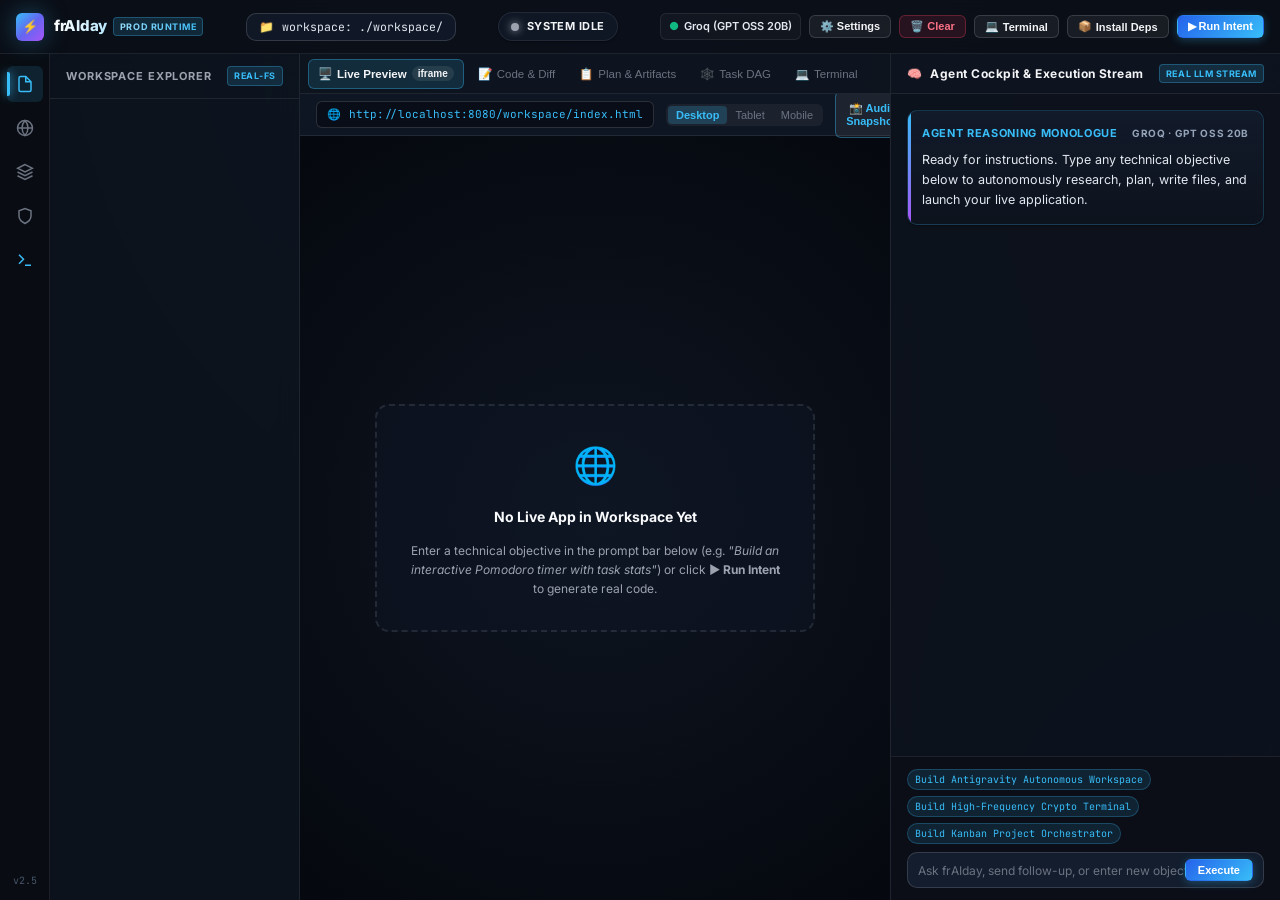
==== commit da736f38: "working" ====
--- a/index.html
+++ b/index.html
@@ -64,6 +64,11 @@
         🗑️ Clear
       </button>
 
+      <!-- Terminal Quick Button -->
+      <button id="btn-toggle-terminal-hud" class="btn btn-secondary btn-sm" title="Toggle Workspace Terminal" style="display:flex;align-items:center;gap:4px;">
+        <span>💻</span> <span>Terminal</span>
+      </button>
+
       <!-- Install Dependencies Button -->
       <button id="btn-run-deps" class="btn btn-secondary btn-sm" title="Run pip install on requirements.txt or npm install" style="display:flex;align-items:center;gap:4px;">
         📦 <span>Install Deps</span>
@@ -103,6 +108,10 @@
 
         <button class="activity-btn" data-panel="safety" title="Security & Sandboxing Policies">
           <svg width="18" height="18" viewBox="0 0 24 24" fill="none" stroke="currentColor" stroke-width="2"><path d="M12 22s8-4 8-10V5l-8-3-8 3v7c0 6 8 10 8 10z"></path></svg>
+        </button>
+
+        <button class="activity-btn" id="activity-btn-terminal" title="Toggle Workspace Terminal" style="color:#38bdf8;">
+          <svg width="18" height="18" viewBox="0 0 24 24" fill="none" stroke="currentColor" stroke-width="2"><polyline points="4 17 10 11 4 5"></polyline><line x1="12" y1="19" x2="20" y2="19"></line></svg>
         </button>
       </div>
 
@@ -158,31 +167,28 @@
       <!-- Tabs Bar -->
       <div class="canvas-tabs-bar">
         <div class="canvas-tabs-group">
-          <button class="canvas-tab active" data-tab="preview">
+          <button class="canvas-tab active" data-tab="preview" id="canvas-tab-preview" title="Live Preview">
             <span>🖥️</span>
             <span>Live Preview</span>
             <span class="canvas-tab-pill">iframe</span>
           </button>
-          <button class="canvas-tab" data-tab="code">
+          <button class="canvas-tab" data-tab="code" id="canvas-tab-code" title="Code Editor & Diff">
             <span>📝</span>
             <span>Code & Diff</span>
           </button>
-          <button class="canvas-tab" data-tab="artifacts">
+          <button class="canvas-tab" data-tab="artifacts" id="canvas-tab-artifacts" title="Implementation Plan & Artifacts">
             <span>📋</span>
             <span>Plan & Artifacts</span>
             <span class="canvas-tab-pill" id="artifacts-badge" style="display:none;background:#38bdf8;color:#0f172a;font-weight:700;">Review</span>
           </button>
-          <button class="canvas-tab" data-tab="dag">
+          <button class="canvas-tab" data-tab="dag" id="canvas-tab-dag" title="Execution DAG">
             <span>🕸️</span>
             <span>Task DAG</span>
           </button>
-          <button class="canvas-tab" data-tab="terminal">
+          <button class="canvas-tab" data-tab="terminal" id="canvas-tab-terminal" title="Workspace Terminal">
             <span>💻</span>
             <span>Terminal</span>
           </button>
-        </div>
-        <div style="font-size:11px;color:var(--text-muted);">
-          Antigravity Production Canvas
         </div>
       </div>
 
@@ -300,8 +306,8 @@
           <!-- Human-in-the-Loop Interceptor Alert Slot -->
           <div id="hitl-interceptor-slot"></div>
 
-          <!-- Tool Execution Stream Cards -->
-          <div id="tool-stream-list" style="display:flex;flex-direction:column;gap:10px;"></div>
+          <!-- Tool Execution Stream Cards (Legacy / Hidden) -->
+          <div id="tool-stream-list" style="display:none;"></div>
         </div>
       </div>
 
--- a/css/main.css
+++ b/css/main.css
@@ -61,8 +61,8 @@
   /* Dimensions */
   --header-height: 54px;
   --activity-bar-width: 50px;
-  --sidebar-width: 280px;
-  --aux-panel-width: 440px;
+  --sidebar-width: 250px;
+  --aux-panel-width: 390px;
   --radius-sm: 6px;
   --radius-md: 10px;
   --radius-lg: 14px;
@@ -272,43 +272,61 @@
   border-bottom: 1px solid var(--border-subtle);
   display: flex;
   align-items: center;
-  justify-content: space-between;
-  padding: 0 12px;
+  justify-content: flex-start;
+  padding: 0 8px;
+  gap: 6px;
+  overflow-x: auto;
+  overflow-y: hidden;
+  scrollbar-width: none;
+}
+
+.canvas-tabs-bar::-webkit-scrollbar {
+  display: none;
 }
 
 .canvas-tabs-group {
   display: flex;
   align-items: center;
-  gap: 2px;
+  gap: 4px;
   height: 100%;
+  flex: 1;
+  min-width: 0;
+  overflow-x: auto;
+  overflow-y: hidden;
+  scrollbar-width: none;
+}
+
+.canvas-tabs-group::-webkit-scrollbar {
+  display: none;
 }
 
 .canvas-tab {
-  height: 32px;
-  padding: 0 10px;
-  display: flex;
-  align-items: center;
-  gap: 6px;
-  font-size: 12px;
+  height: 30px;
+  padding: 0 9px;
+  display: flex;
+  align-items: center;
+  gap: 5px;
+  font-size: 11.5px;
   font-weight: 500;
   color: var(--text-muted);
   background: transparent;
-  border: none;
+  border: 1px solid transparent;
   border-radius: var(--radius-sm);
   cursor: pointer;
   transition: all var(--transition-fast);
   white-space: nowrap;
+  flex-shrink: 0;
 }
 
 .canvas-tab:hover {
   color: var(--text-primary);
-  background: rgba(255, 255, 255, 0.04);
+  background: rgba(255, 255, 255, 0.05);
 }
 
 .canvas-tab.active {
   color: var(--text-primary);
-  background: rgba(56, 189, 248, 0.12);
-  border: 1px solid rgba(56, 189, 248, 0.25);
+  background: rgba(56, 189, 248, 0.14);
+  border: 1px solid rgba(56, 189, 248, 0.35);
   font-weight: 600;
 }
 
--- a/css/components.css
+++ b/css/components.css
@@ -342,6 +342,49 @@
   border: 1px solid rgba(255, 255, 255, 0.04);
 }
 
+.tool-intent-box {
+  background: rgba(7, 10, 15, 0.85);
+  border-radius: var(--radius-sm);
+  padding: 8px 10px;
+  font-size: 11.5px;
+  border: 1px solid rgba(255, 255, 255, 0.05);
+}
+
+.tool-intent-box .intent-row {
+  display: flex;
+  align-items: baseline;
+  gap: 6px;
+  flex-wrap: wrap;
+}
+
+.tool-intent-box .intent-label {
+  font-weight: 700;
+  font-size: 11px;
+}
+
+.tool-intent-box .intent-value {
+  color: #f1f5f9;
+  font-family: var(--font-mono);
+  font-size: 11px;
+  word-break: break-all;
+}
+
+.tool-intent-box .intent-desc {
+  color: #94a3b8;
+  font-size: 10.5px;
+  margin-top: 3px;
+  line-height: 1.4;
+}
+
+.tool-result-box {
+  background: rgba(11, 16, 26, 0.95);
+  border-radius: var(--radius-sm);
+  padding: 8px 10px;
+  font-size: 11px;
+  line-height: 1.5;
+  border: 1px solid rgba(255, 255, 255, 0.06);
+}
+
 /* Human-in-the-Loop Interceptor Alert Box */
 .hitl-alert-card {
   background: linear-gradient(135deg, rgba(30, 20, 10, 0.95), rgba(45, 26, 10, 0.95));
@@ -713,3 +756,20 @@
   border-color: #f87171 !important;
   box-shadow: 0 0 12px rgba(239, 68, 68, 0.4);
 }
+
+/* Execution Halted Alert Cards */
+.chat-halted-row .chat-bubble-agent {
+  animation: haltedFadeIn 0.25s ease-out;
+  border-width: 1.5px;
+}
+
+@keyframes haltedFadeIn {
+  from {
+    opacity: 0;
+    transform: translateY(4px);
+  }
+  to {
+    opacity: 1;
+    transform: translateY(0);
+  }
+}
--- a/css/ide-editor.css
+++ b/css/ide-editor.css
@@ -159,50 +159,109 @@
   font-weight: 600;
 }
 
+/* Code Editor Lenses Sub-toolbar */
+.editor-lenses-bar {
+  display: flex;
+  align-items: center;
+  gap: 6px;
+  padding: 5px 14px;
+  background: rgba(13, 17, 23, 0.95);
+  border-bottom: 1px solid rgba(255, 255, 255, 0.06);
+  flex-shrink: 0;
+  user-select: none;
+}
+
+.lenses-label {
+  font-size: 10px;
+  font-weight: 700;
+  color: var(--text-muted);
+  text-transform: uppercase;
+  letter-spacing: 0.05em;
+  margin-right: 4px;
+}
+
 .editor-viewport {
   flex: 1;
-  display: flex;
-  overflow: auto;
+  height: 100%;
+  min-height: 0;
+  display: flex;
+  overflow: hidden;
   position: relative;
   font-family: var(--font-mono);
   font-size: 12.5px;
-  line-height: 1.65;
 }
 
 /* Line Numbers Gutter */
 .editor-gutter {
   width: 48px;
   min-width: 48px;
-  background: #0b0f14;
+  max-width: 48px;
+  flex-shrink: 0;
+  height: 100%;
+  background: #090d14;
   border-right: 1px solid rgba(255, 255, 255, 0.06);
-  padding: 12px 0;
+  padding: 10px 0;
   text-align: right;
   user-select: none;
   color: #484f58;
+  overflow: hidden;
+  box-sizing: border-box;
 }
 
 .gutter-line {
   padding-right: 10px;
-  height: 20.625px; /* matches line height */
+  height: 21px;
+  line-height: 21px;
+  font-size: 12px;
+  font-family: var(--font-mono);
+  box-sizing: border-box;
 }
 
 /* Code Content Canvas */
 .editor-content {
   flex: 1;
-  padding: 12px 16px;
+  min-width: 0;
+  height: 100%;
+  position: relative;
+  overflow: hidden;
+  display: flex;
+  flex-direction: column;
+}
+
+#editor-textarea {
+  width: 100%;
+  height: 100%;
+  flex: 1;
+  min-height: 0;
+  box-sizing: border-box;
+  padding: 10px 14px;
+  margin: 0;
+  background: transparent;
+  border: none;
+  color: #e6edf3;
+  font-family: var(--font-mono);
+  font-size: 12.5px;
+  line-height: 21px;
+  resize: none;
+  outline: none;
   white-space: pre;
-  overflow-x: auto;
-  color: #e6edf3;
-}
-
-/* Antigravity Inline Code Lenses */
-.code-lens-row {
-  display: flex;
-  align-items: center;
-  gap: 6px;
-  margin-bottom: 4px;
-  padding-left: 2px;
-  user-select: none;
+  overflow-wrap: normal;
+  overflow: auto;
+  tab-size: 2;
+}
+
+#editor-diff-content {
+  width: 100%;
+  height: 100%;
+  flex: 1;
+  min-height: 0;
+  box-sizing: border-box;
+  padding: 10px 14px;
+  overflow: auto;
+  font-family: var(--font-mono);
+  font-size: 12.5px;
+  line-height: 21px;
+  white-space: pre;
 }
 
 .lens-action-btn {
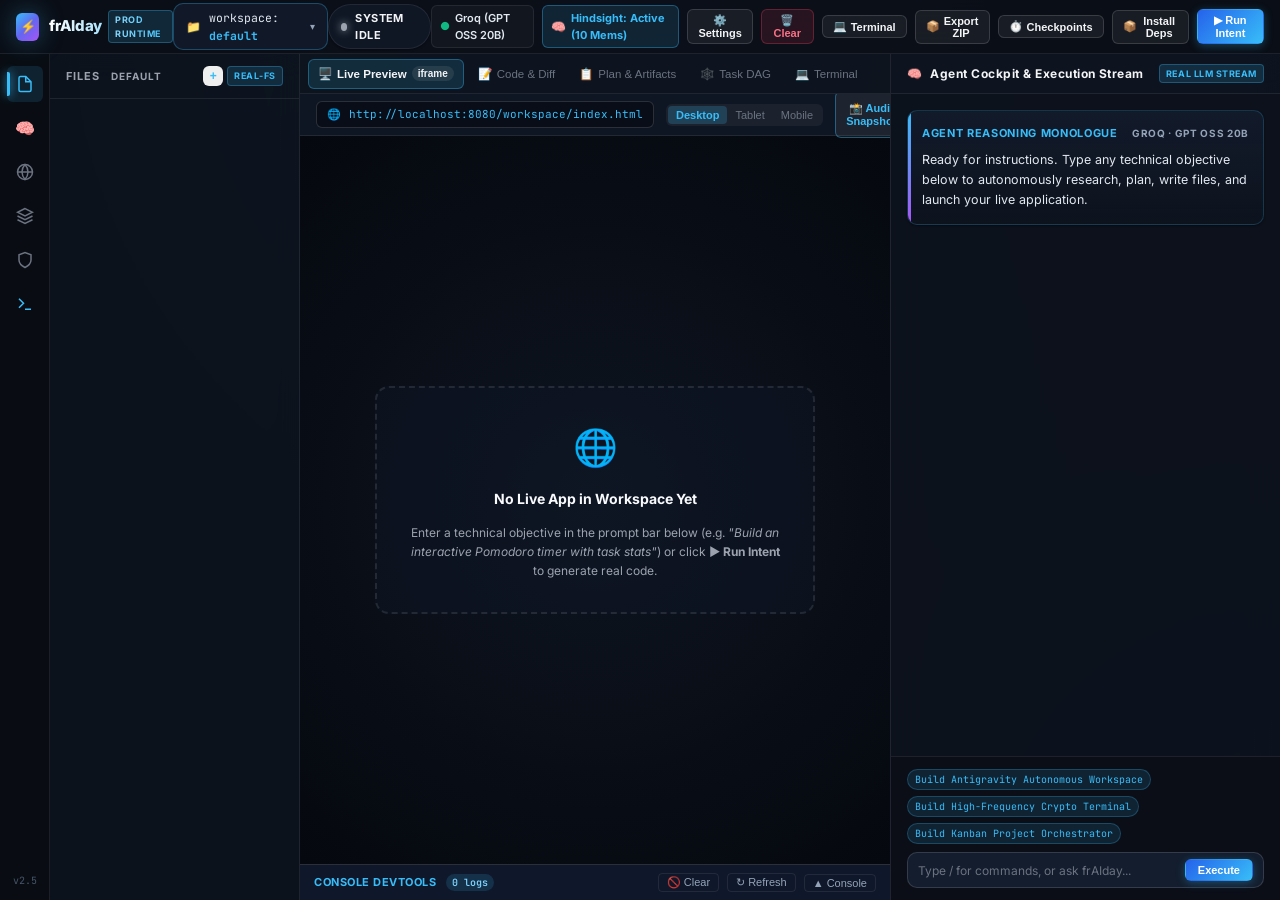
==== commit 58f8f8dc: "feat: Vectorize Hindsight cognitive memory engine, multiple isolated workspaces, and production IDE " ====
--- a/index.html
+++ b/index.html
@@ -16,6 +16,7 @@
   <link rel="stylesheet" href="css/components.css" />
   <link rel="stylesheet" href="css/ide-editor.css" />
   <link rel="stylesheet" href="css/artifact-canvas.css" />
+  <link rel="stylesheet" href="css/hindsight.css" />
 </head>
 <body>
 
@@ -34,10 +35,35 @@
       </div>
     </div>
 
-    <!-- Active Real Workspace Root -->
-    <div style="display:flex;align-items:center;gap:8px;background:rgba(22,32,50,0.6);border:1px solid var(--border-medium);border-radius:var(--radius-md);padding:4px 12px;">
-      <span style="color:#38bdf8;font-size:12px;">📁</span>
-      <span style="font-family:var(--font-mono);font-size:11.5px;color:#e2e8f0;">workspace: ./workspace/</span>
+    <!-- Active Real Workspace Root & Switcher -->
+    <div class="workspace-pill-container" id="workspace-pill-container">
+      <div id="hud-workspace-pill" class="workspace-switcher-pill" title="Click to switch, create, or manage workspaces">
+        <span style="color:#38bdf8;font-size:12px;">📁</span>
+        <span id="hud-workspace-label" style="font-family:var(--font-mono);font-size:11.5px;color:#e2e8f0;">workspace: <strong id="hud-active-workspace-name" style="color:#38bdf8;">default</strong></span>
+        <span style="font-size:10px;color:#94a3b8;margin-left:2px;">▾</span>
+      </div>
+
+      <!-- Dropdown Menu for Workspaces -->
+      <div id="workspace-dropdown-menu" class="workspace-dropdown" style="display:none;">
+        <div style="display:flex;align-items:center;justify-content:space-between;margin-bottom:10px;padding-bottom:8px;border-bottom:1px solid rgba(255,255,255,0.08);">
+          <span style="font-size:11px;font-weight:700;color:#94a3b8;text-transform:uppercase;letter-spacing:0.5px;">Project Workspaces</span>
+          <button id="btn-show-new-workspace" class="btn btn-primary btn-xs" style="padding:2px 8px;font-size:11px;">+ New</button>
+        </div>
+
+        <!-- Inline New Workspace Input -->
+        <div id="new-workspace-input-row" style="display:none;margin-bottom:10px;padding:8px;background:rgba(255,255,255,0.03);border:1px dashed rgba(56,189,248,0.3);border-radius:6px;">
+          <input type="text" id="input-new-workspace-name" placeholder="Workspace name (e.g. calculator)..." style="width:100%;background:rgba(0,0,0,0.3);border:1px solid rgba(56,189,248,0.3);border-radius:4px;padding:5px 8px;color:#f8fafc;font-size:11px;outline:none;margin-bottom:6px;" />
+          <div style="display:flex;justify-content:flex-end;gap:6px;">
+            <button id="btn-cancel-new-workspace" class="btn btn-secondary btn-xs">Cancel</button>
+            <button id="btn-create-workspace-confirm" class="btn btn-primary btn-xs">Create & Switch</button>
+          </div>
+        </div>
+
+        <!-- Workspace List -->
+        <div id="workspace-list-container" style="display:flex;flex-direction:column;gap:5px;max-height:260px;overflow-y:auto;">
+          <!-- Dynamically populated -->
+        </div>
+      </div>
     </div>
 
     <!-- Live Execution Status Pill -->
@@ -54,6 +80,12 @@
         <span id="hud-model-name" style="font-weight:600;color:#e2e8f0;font-size:11px;">Groq (GPT OSS 20B)</span>
       </div>
 
+      <!-- Vectorize Hindsight Memory Indicator Pill -->
+      <div class="stat-pill" id="hud-hindsight-pill" style="cursor:pointer;background:rgba(56,189,248,0.12);border-color:rgba(56,189,248,0.35);" title="Click to open Vectorize Hindsight Memory Engine & Benchmarks" onclick="window.fraidayApp?.switchTab('hindsight')">
+        <span style="font-size:12px;">🧠</span>
+        <span id="hud-hindsight-label" style="font-weight:700;color:#38bdf8;font-size:11px;">Hindsight: Active (10 Mems)</span>
+      </div>
+
       <!-- Settings & API Key Button -->
       <button id="btn-open-settings" class="btn btn-secondary btn-sm" title="Configure LLM API Keys & Providers" onclick="window.openSettingsModalFallback()">
         ⚙️ Settings
@@ -67,6 +99,16 @@
       <!-- Terminal Quick Button -->
       <button id="btn-toggle-terminal-hud" class="btn btn-secondary btn-sm" title="Toggle Workspace Terminal" style="display:flex;align-items:center;gap:4px;">
         <span>💻</span> <span>Terminal</span>
+      </button>
+
+      <!-- Export ZIP Button -->
+      <button id="btn-export-zip" class="btn btn-secondary btn-sm" title="Export entire workspace as a downloadable ZIP archive" style="display:flex;align-items:center;gap:4px;">
+        <span>📦</span> <span>Export ZIP</span>
+      </button>
+
+      <!-- Checkpoints / Time-Machine Button -->
+      <button id="btn-checkpoints" class="btn btn-secondary btn-sm" title="Workspace Time-Machine & Rollback Checkpoints" style="display:flex;align-items:center;gap:4px;">
+        <span>⏱️</span> <span>Checkpoints</span>
       </button>
 
       <!-- Install Dependencies Button -->
@@ -98,6 +140,10 @@
           <svg width="18" height="18" viewBox="0 0 24 24" fill="none" stroke="currentColor" stroke-width="2"><path d="M13 2H6a2 2 0 0 0-2 2v16a2 2 0 0 0 2 2h12a2 2 0 0 0 2-2V9z"></path><polyline points="13 2 13 9 20 9"></polyline></svg>
         </button>
 
+        <button class="activity-btn" data-panel="hindsight" id="activity-btn-hindsight" title="Vectorize Hindsight Memory Bank & Benchmarks" style="color:#38bdf8;">
+          <span style="font-size:16px;">🧠</span>
+        </button>
+
         <button class="activity-btn" data-panel="knowledge" title="Discovered Web Docs & RFCs">
           <svg width="18" height="18" viewBox="0 0 24 24" fill="none" stroke="currentColor" stroke-width="2"><circle cx="12" cy="12" r="10"></circle><line x1="2" y1="12" x2="22" y2="12"></line><path d="M12 2a15.3 15.3 0 0 1 4 10 15.3 15.3 0 0 1-4 10 15.3 15.3 0 0 1-4-10 15.3 15.3 0 0 1 4-10z"></path></svg>
         </button>
@@ -122,14 +168,29 @@
 
     <!-- 2. Left Secondary Sidebar -->
     <aside id="secondary-sidebar">
-      <div class="sidebar-header">
-        <span id="sidebar-panel-title">Workspace Explorer</span>
-        <span class="brand-tag">real-fs</span>
+      <div class="sidebar-header" style="display:flex;align-items:center;justify-content:space-between;gap:6px;">
+        <div style="display:flex;align-items:center;gap:6px;overflow:hidden;">
+          <span id="sidebar-panel-title" style="white-space:nowrap;overflow:hidden;text-overflow:ellipsis;">Files</span>
+          <span id="sidebar-active-workspace-badge" class="badge badge-accent" style="font-size:10px;padding:1px 6px;cursor:pointer;" title="Click to switch workspace">default</span>
+        </div>
+        <div style="display:flex;align-items:center;gap:4px;">
+          <button id="btn-sidebar-add-workspace" class="btn btn-icon btn-xs" title="Create New Workspace" style="width:20px;height:20px;padding:0;font-size:12px;display:flex;align-items:center;justify-content:center;color:#38bdf8;">+</button>
+          <span class="brand-tag">real-fs</span>
+        </div>
       </div>
       <div class="sidebar-content">
         <!-- Panel 1: File Tree -->
         <div class="sidebar-panel-content" data-panel="files">
           <div id="sidebar-file-tree"></div>
+        </div>
+
+        <!-- Panel 1b: Vectorize Hindsight Memory Quick-View -->
+        <div class="sidebar-panel-content" data-panel="hindsight" style="display:none;padding:12px 14px;">
+          <div style="display:flex;align-items:center;justify-content:space-between;margin-bottom:12px;">
+            <span style="font-size:11px;font-weight:700;color:#38bdf8;text-transform:uppercase;">Memory Bank</span>
+            <button class="btn btn-secondary btn-xs" onclick="window.fraidayApp?.switchTab('hindsight')">Full HUD ↗</button>
+          </div>
+          <div id="sidebar-hindsight-quickview"></div>
         </div>
 
         <!-- Panel 2: Knowledge Base -->
@@ -189,6 +250,11 @@
             <span>💻</span>
             <span>Terminal</span>
           </button>
+          <button class="canvas-tab" data-tab="hindsight" id="canvas-tab-hindsight" title="Vectorize Hindsight Memory Bank & Benchmarks">
+            <span>🧠</span>
+            <span>Hindsight Memory</span>
+            <span class="canvas-tab-pill" id="hindsight-pill-badge" style="background:rgba(56,189,248,0.2);color:#38bdf8;border:1px solid rgba(56,189,248,0.4);font-weight:700;">Learns</span>
+          </button>
         </div>
       </div>
 
@@ -225,6 +291,26 @@
                 </div>
               </div>
               <iframe id="live-preview-frame" class="live-iframe viewport-desktop" style="display:none;" sandbox="allow-scripts allow-same-origin allow-forms allow-modals"></iframe>
+            </div>
+
+            <!-- Live Preview DevTools Console Drawer -->
+            <div id="preview-console-drawer" class="preview-console-drawer collapsed">
+              <div class="console-drawer-header" id="console-drawer-header">
+                <div class="console-header-left">
+                  <span class="console-title">Console DevTools</span>
+                  <span class="console-badge-count" id="console-log-count">0 logs</span>
+                  <span class="console-badge-warn" id="console-warn-count" style="display:none;">0 warnings</span>
+                  <span class="console-badge-error" id="console-error-count" style="display:none;">0 errors</span>
+                </div>
+                <div class="console-header-right">
+                  <button id="btn-clear-console" class="btn-console-tool" title="Clear Console">🚫 Clear</button>
+                  <button id="btn-refresh-console" class="btn-console-tool" title="Refresh Preview & Console">↻ Refresh</button>
+                  <button id="btn-toggle-console-drawer" class="btn-console-tool" title="Toggle Console Drawer">▲ Console</button>
+                </div>
+              </div>
+              <div class="console-drawer-body" id="preview-console-body">
+                <div class="console-empty" id="console-empty-msg">No console logs emitted yet. Output and events will appear in real time.</div>
+              </div>
             </div>
           </div>
         </div>
@@ -278,6 +364,11 @@
             </div>
           </div>
         </div>
+
+        <!-- View 6: Vectorize Hindsight Visual Memory Inspector -->
+        <div class="canvas-view" data-view="hindsight">
+          <div id="hindsight-canvas-container" style="height:100%;overflow:hidden;"></div>
+        </div>
       </div>
     </main>
 
@@ -312,14 +403,25 @@
       </div>
 
       <!-- Cockpit Footer: Contextual Prompt Bar -->
-      <div class="cockpit-footer">
+      <div class="cockpit-footer" style="position:relative;">
+        <!-- Slash Command Suggestions Dropdown -->
+        <div id="slash-commands-popup" class="slash-commands-popup" style="display:none;">
+          <div class="slash-item" data-cmd="/fix"><span class="slash-name">/fix</span><span class="slash-desc">Autonomously diagnose & patch runtime or visual errors</span></div>
+          <div class="slash-item" data-cmd="/test"><span class="slash-name">/test</span><span class="slash-desc">Execute test suite & headless Chrome audit snapshot</span></div>
+          <div class="slash-item" data-cmd="/plan"><span class="slash-name">/plan</span><span class="slash-desc">Generate Antigravity architectural implementation plan</span></div>
+          <div class="slash-item" data-cmd="/audit"><span class="slash-name">/audit</span><span class="slash-desc">Full security, console, and DOM visual audit</span></div>
+          <div class="slash-item" data-cmd="/export"><span class="slash-name">/export</span><span class="slash-desc">Download complete project as a ZIP archive</span></div>
+          <div class="slash-item" data-cmd="/checkpoint"><span class="slash-name">/checkpoint</span><span class="slash-desc">Save a rollback checkpoint (Time-Machine)</span></div>
+          <div class="slash-item" data-cmd="/rollback"><span class="slash-name">/rollback</span><span class="slash-desc">Restore workspace from a previous checkpoint</span></div>
+          <div class="slash-item" data-cmd="/clear"><span class="slash-name">/clear</span><span class="slash-desc">Reset and wipe all workspace files</span></div>
+        </div>
         <div class="context-chips-row">
           <span class="context-chip">Build Antigravity Autonomous Workspace</span>
           <span class="context-chip">Build High-Frequency Crypto Terminal</span>
           <span class="context-chip">Build Kanban Project Orchestrator</span>
         </div>
         <div class="context-input-box">
-          <input type="text" id="contextual-prompt-input" class="context-input" placeholder="Ask frAIday, send follow-up, or enter new objective..." />
+          <input type="text" id="contextual-prompt-input" class="context-input" placeholder="Type / for commands, or ask frAIday..." autocomplete="off" />
           <button id="btn-send-context-prompt" class="btn btn-primary btn-sm" style="padding:4px 12px;white-space:nowrap;">Execute</button>
           <button id="btn-stop-context-prompt" class="btn btn-danger btn-sm" style="display:none;padding:4px 12px;white-space:nowrap;">⏹ Stop</button>
         </div>
@@ -345,9 +447,8 @@
       <div>
         <label style="display:block;font-size:11px;font-weight:700;color:var(--text-muted);text-transform:uppercase;letter-spacing:0.5px;margin-bottom:6px;">AI Provider</label>
         <select id="setting-provider" class="policy-dropdown" style="width:100%;padding:9px 12px;font-size:12px;border-radius:6px;background:rgba(15,23,42,0.9);border:1px solid var(--border-medium);color:#f8fafc;">
-          <option value="groq" selected>Groq LPU (Ultra-Fast Inference)</option>
-          <option value="cerebras">Cerebras (Fast Inference)</option>
-          <option value="nvidia">NVIDIA NIM Cloud</option>
+          <option value="groq" selected>Groq LPU (Ultra-Fast Inference · openai/gpt-oss-120b)</option>
+          <option value="nvidia">NVIDIA NIM Cloud (meta/llama-3.2-11b-vision-instruct)</option>
           <option value="openai">OpenAI (GPT-4o / Mini)</option>
           <option value="ollama">Ollama (Localhost)</option>
         </select>
@@ -360,10 +461,10 @@
           <span id="key-provider-hint" style="font-size:11px;color:#38bdf8;font-family:var(--font-mono);">Groq Key (gsk_...)</span>
         </div>
         <div style="position:relative;display:flex;align-items:center;">
-          <input type="password" id="setting-api-key" placeholder="Enter API key..." style="width:100%;background:rgba(15,23,42,0.9);border:1px solid var(--border-medium);border-radius:6px;padding:9px 40px 9px 12px;color:#fff;font-family:var(--font-mono);font-size:12px;outline:none;" />
+          <input type="password" id="setting-api-key" placeholder="Enter Groq keys separated by commas (11 keys pooled)..." style="width:100%;background:rgba(15,23,42,0.9);border:1px solid var(--border-medium);border-radius:6px;padding:9px 40px 9px 12px;color:#fff;font-family:var(--font-mono);font-size:12px;outline:none;" />
           <button type="button" id="btn-toggle-key-visibility" title="Show/Hide API Key" style="position:absolute;right:8px;background:transparent;border:none;color:#94a3b8;cursor:pointer;font-size:15px;padding:4px 6px;line-height:1;">👁️</button>
         </div>
-        <span id="key-helper-text" style="font-size:10.5px;color:#94a3b8;margin-top:4px;display:block;">Keys are saved locally in your browser and synced to the local backend.</span>
+        <span id="key-helper-text" style="font-size:10.5px;color:#38bdf8;margin-top:4px;display:block;">⚡ Multi-Key Auto-Rotation Active: 11 Groq keys pooled for ultra-high rate limits & zero-downtime failover!</span>
       </div>
 
       <!-- Model Selection: Presets Dropdown + Exact Model Input -->
@@ -378,9 +479,9 @@
         </select>
 
         <div style="position:relative;">
-          <input type="text" id="setting-model" value="openai/gpt-oss-20b" placeholder="Model identifier (e.g. openai/gpt-oss-20b)" style="width:100%;background:rgba(15,23,42,0.9);border:1px solid var(--border-medium);border-radius:6px;padding:8px 12px;color:#38bdf8;font-family:var(--font-mono);font-size:12px;outline:none;" />
-        </div>
-        <span id="model-helper-text" style="font-size:10.5px;color:#94a3b8;margin-top:4px;display:block;">Recommended: <code>openai/gpt-oss-20b</code>. Active quota with fast inference.</span>
+          <input type="text" id="setting-model" value="openai/gpt-oss-120b" placeholder="Model identifier (e.g. openai/gpt-oss-120b)" style="width:100%;background:rgba(15,23,42,0.9);border:1px solid var(--border-medium);border-radius:6px;padding:8px 12px;color:#38bdf8;font-family:var(--font-mono);font-size:12px;outline:none;" />
+        </div>
+        <span id="model-helper-text" style="font-size:10.5px;color:#94a3b8;margin-top:4px;display:block;">Primary Model: <code>openai/gpt-oss-120b</code>. 120B reasoning intelligence with pooled keys.</span>
       </div>
 
       <!-- Safety Policy -->
@@ -393,6 +494,33 @@
         </select>
       </div>
 
+      <!-- Vectorize Hindsight Memory Configuration -->
+      <div style="background:rgba(56,189,248,0.06);border:1px solid rgba(56,189,248,0.25);border-radius:8px;padding:12px 14px;">
+        <div style="display:flex;align-items:center;justify-content:space-between;margin-bottom:8px;">
+          <div style="display:flex;align-items:center;gap:6px;">
+            <span style="font-size:14px;">🧠</span>
+            <span style="font-size:11.5px;font-weight:700;color:#38bdf8;text-transform:uppercase;letter-spacing:0.5px;">Vectorize Hindsight Memory</span>
+          </div>
+          <span style="font-size:10px;color:#34d399;background:rgba(16,185,129,0.15);padding:2px 6px;border-radius:4px;font-weight:700;">Promo: MEMHACK99</span>
+        </div>
+        <div style="display:flex;flex-direction:column;gap:8px;">
+          <div>
+            <label style="font-size:10.5px;color:#94a3b8;display:block;margin-bottom:4px;">Hindsight Cloud API Key (Optional)</label>
+            <input type="password" id="setting-hindsight-key" placeholder="Enter Hindsight Cloud Key or leave empty for embedded engine..." style="width:100%;background:rgba(15,23,42,0.9);border:1px solid var(--border-medium);border-radius:6px;padding:7px 10px;color:#fff;font-family:var(--font-mono);font-size:11.5px;outline:none;" />
+          </div>
+          <div style="display:grid;grid-template-columns:1fr 1fr;gap:8px;">
+            <div>
+              <label style="font-size:10.5px;color:#94a3b8;display:block;margin-bottom:4px;">Base URL</label>
+              <input type="text" id="setting-hindsight-url" value="https://api.hindsight.vectorize.io" placeholder="https://api.hindsight.vectorize.io or http://localhost:8888" style="width:100%;background:rgba(15,23,42,0.9);border:1px solid var(--border-medium);border-radius:6px;padding:7px 10px;color:#38bdf8;font-family:var(--font-mono);font-size:11px;outline:none;" />
+            </div>
+            <div>
+              <label style="font-size:10.5px;color:#94a3b8;display:block;margin-bottom:4px;">Memory Bank ID</label>
+              <input type="text" id="setting-hindsight-bank" value="fraiday-core-memory" placeholder="fraiday-core-memory" style="width:100%;background:rgba(15,23,42,0.9);border:1px solid var(--border-medium);border-radius:6px;padding:7px 10px;color:#e2e8f0;font-family:var(--font-mono);font-size:11px;outline:none;" />
+            </div>
+          </div>
+        </div>
+      </div>
+
       <!-- Live Test Connection Status Alert Box -->
       <div id="settings-test-status" style="display:none;padding:10px 12px;border-radius:6px;font-size:11.5px;line-height:1.4;"></div>
     </div>
@@ -434,6 +562,29 @@
       </div>
       <div style="font-size:11.5px;color:#94a3b8;line-height:1.5;">
         This snapshot is autonomously rendered and captured by an isolated headless Chrome instance directly executing the workspace's HTML and JavaScript client files with WebGL, canvas, and DOM APIs active.
+      </div>
+    </div>
+  </div>
+</div>
+
+<!-- Checkpoints / Time-Machine Modal -->
+<div class="modal-overlay" id="checkpoints-modal">
+  <div class="modal-dialog" style="width: 620px; max-width: 95vw; max-height: 85vh;">
+    <div class="modal-header">
+      <div style="display:flex;align-items:center;gap:8px;">
+        <span style="font-size:18px;">⏱️</span>
+        <span style="font-weight:700;font-size:14px;color:#f8fafc;">Workspace Checkpoints (Time-Machine)</span>
+      </div>
+      <button id="btn-close-checkpoints" style="background:transparent;border:none;color:#94a3b8;font-size:20px;cursor:pointer;padding:4px 8px;line-height:1;" title="Close">×</button>
+    </div>
+    <div class="modal-body" style="padding:16px 20px;display:flex;flex-direction:column;gap:14px;max-height:65vh;overflow-y:auto;">
+      <div style="display:flex;gap:8px;">
+        <input type="text" id="checkpoint-name-input" placeholder="New checkpoint name (e.g. before-refactor)..." style="flex:1;background:rgba(15,23,42,0.9);border:1px solid var(--border-medium);border-radius:6px;padding:8px 12px;color:#f8fafc;font-size:12px;outline:none;" />
+        <button id="btn-create-checkpoint" class="btn btn-primary btn-sm" style="white-space:nowrap;">+ Create Checkpoint</button>
+      </div>
+      <div style="font-size:11px;font-weight:700;color:var(--text-muted);text-transform:uppercase;letter-spacing:0.5px;">Saved Checkpoints</div>
+      <div id="checkpoints-list" style="display:flex;flex-direction:column;gap:8px;">
+        <div style="color:var(--text-muted);font-size:12px;text-align:center;padding:20px;">Loading checkpoints...</div>
       </div>
     </div>
   </div>
@@ -477,7 +628,7 @@
     } else {
       const p = document.getElementById('setting-provider')?.value || 'groq';
       const k = document.getElementById('setting-api-key')?.value || '';
-      const m = document.getElementById('setting-model')?.value || 'openai/gpt-oss-20b';
+      const m = document.getElementById('setting-model')?.value || 'openai/gpt-oss-120b';
       const s = document.getElementById('setting-safety')?.value || 'request_review';
       try {
         localStorage.setItem('fraiday_provider', p);
--- a/css/components.css
+++ b/css/components.css
@@ -773,3 +773,121 @@
     transform: translateY(0);
   }
 }
+
+/* ==========================================================================
+   Multi-Workspace Switcher & Dropdown Component
+   ========================================================================== */
+.workspace-pill-container {
+  position: relative;
+}
+
+.workspace-switcher-pill {
+  display: flex;
+  align-items: center;
+  gap: 8px;
+  background: rgba(22, 32, 50, 0.7);
+  border: 1px solid rgba(56, 189, 248, 0.3);
+  border-radius: var(--radius-md);
+  padding: 5px 12px;
+  cursor: pointer;
+  transition: all 0.2s ease;
+  user-select: none;
+}
+
+.workspace-switcher-pill:hover {
+  background: rgba(30, 41, 59, 0.9);
+  border-color: rgba(56, 189, 248, 0.55);
+  box-shadow: 0 0 16px rgba(56, 189, 248, 0.25);
+}
+
+.workspace-dropdown {
+  position: absolute;
+  top: calc(100% + 8px);
+  left: 0;
+  width: 330px;
+  background: rgba(15, 23, 42, 0.97);
+  border: 1px solid rgba(56, 189, 248, 0.3);
+  border-radius: 12px;
+  padding: 12px;
+  box-shadow: 0 16px 40px rgba(0, 0, 0, 0.75), 0 0 24px rgba(56, 189, 248, 0.15);
+  backdrop-filter: blur(20px);
+  z-index: 9999;
+  animation: wsDropdownFadeIn 0.18s ease-out;
+}
+
+@keyframes wsDropdownFadeIn {
+  from { opacity: 0; transform: translateY(-6px); }
+  to { opacity: 1; transform: translateY(0); }
+}
+
+.workspace-item {
+  display: flex;
+  align-items: center;
+  justify-content: space-between;
+  padding: 8px 10px;
+  border-radius: 6px;
+  background: rgba(255, 255, 255, 0.02);
+  border: 1px solid transparent;
+  cursor: pointer;
+  transition: all 0.15s ease;
+}
+
+.workspace-item:hover {
+  background: rgba(56, 189, 248, 0.08);
+  border-color: rgba(56, 189, 248, 0.2);
+}
+
+.workspace-item.active {
+  background: rgba(56, 189, 248, 0.12);
+  border-color: rgba(56, 189, 248, 0.4);
+}
+
+.ws-item-left {
+  display: flex;
+  align-items: center;
+  gap: 8px;
+  flex: 1;
+  overflow: hidden;
+}
+
+.ws-item-title {
+  font-weight: 600;
+  color: #f8fafc;
+  font-size: 12px;
+  white-space: nowrap;
+  overflow: hidden;
+  text-overflow: ellipsis;
+}
+
+.ws-item-sub {
+  font-size: 10px;
+  color: #94a3b8;
+  font-family: var(--font-mono);
+}
+
+.ws-badge-active {
+  font-size: 9px;
+  padding: 2px 6px;
+  border-radius: 4px;
+  background: rgba(16, 185, 129, 0.2);
+  color: #34d399;
+  border: 1px solid rgba(16, 185, 129, 0.35);
+  font-weight: 700;
+  text-transform: uppercase;
+}
+
+.ws-delete-btn {
+  background: transparent;
+  border: none;
+  color: #94a3b8;
+  cursor: pointer;
+  padding: 2px 6px;
+  border-radius: 4px;
+  font-size: 11px;
+  transition: all 0.15s ease;
+}
+
+.ws-delete-btn:hover {
+  color: #f87171;
+  background: rgba(239, 68, 68, 0.15);
+}
--- a/css/ide-editor.css
+++ b/css/ide-editor.css
@@ -365,17 +365,19 @@
 .dag-canvas-area {
   flex: 1;
   position: relative;
-  overflow: auto;
-  display: flex;
-  align-items: center;
-  justify-content: center;
-  padding: 40px;
+  overflow-y: auto;
+  overflow-x: hidden;
+  display: flex;
+  flex-direction: column;
+  align-items: center;
+  justify-content: flex-start;
+  padding: 32px 24px 64px 24px;
 }
 
 .dag-flow-container {
   display: flex;
   flex-direction: column;
-  gap: 24px;
+  gap: 16px;
   align-items: center;
   position: relative;
   max-width: 800px;
@@ -532,3 +534,309 @@
 .terminal-success { color: var(--accent-emerald); }
 .terminal-warn { color: var(--accent-amber); }
 .terminal-error { color: var(--accent-rose); }
+
+/* ==========================================================================
+   Live Preview DevTools Console Drawer
+   ========================================================================== */
+.preview-wrapper {
+  display: flex;
+  flex-direction: column;
+  height: 100%;
+  position: relative;
+  overflow: hidden;
+}
+
+.preview-console-drawer {
+  background: #090d16;
+  border-top: 1px solid var(--border-medium);
+  display: flex;
+  flex-direction: column;
+  transition: height 0.2s cubic-bezier(0.4, 0, 0.2, 1);
+  height: 200px;
+  min-height: 36px;
+  flex-shrink: 0;
+  z-index: 10;
+}
+
+.preview-console-drawer.collapsed {
+  height: 36px;
+}
+
+.console-drawer-header {
+  height: 36px;
+  min-height: 36px;
+  background: #0f172a;
+  display: flex;
+  align-items: center;
+  justify-content: space-between;
+  padding: 0 14px;
+  user-select: none;
+  border-bottom: 1px solid rgba(255, 255, 255, 0.05);
+}
+
+.console-header-left {
+  display: flex;
+  align-items: center;
+  gap: 10px;
+}
+
+.console-title {
+  font-size: 11px;
+  font-weight: 700;
+  color: #38bdf8;
+  text-transform: uppercase;
+  letter-spacing: 0.5px;
+}
+
+.console-badge-count, .console-badge-warn, .console-badge-error {
+  font-size: 10px;
+  padding: 1px 6px;
+  border-radius: 10px;
+  font-family: var(--font-mono);
+  font-weight: 600;
+}
+
+.console-badge-count {
+  background: rgba(56, 189, 248, 0.15);
+  color: #7dd3fc;
+}
+
+.console-badge-warn {
+  background: rgba(245, 158, 11, 0.2);
+  color: #fbbf24;
+}
+
+.console-badge-error {
+  background: rgba(239, 68, 68, 0.2);
+  color: #f87171;
+}
+
+.console-header-right {
+  display: flex;
+  align-items: center;
+  gap: 8px;
+}
+
+.btn-console-tool {
+  background: transparent;
+  border: 1px solid var(--border-subtle);
+  color: #94a3b8;
+  border-radius: 4px;
+  padding: 2px 8px;
+  font-size: 11px;
+  cursor: pointer;
+  transition: all 0.15s ease;
+}
+
+.btn-console-tool:hover {
+  background: rgba(255, 255, 255, 0.06);
+  color: #f8fafc;
+}
+
+.console-drawer-body {
+  flex: 1;
+  overflow-y: auto;
+  padding: 8px 14px;
+  font-family: var(--font-mono);
+  font-size: 11.5px;
+  line-height: 1.5;
+  background: #06090f;
+}
+
+.console-log-item {
+  display: flex;
+  align-items: flex-start;
+  gap: 10px;
+  padding: 4px 6px;
+  border-bottom: 1px solid rgba(255, 255, 255, 0.03);
+  word-break: break-all;
+}
+
+.console-log-item .log-time {
+  color: #64748b;
+  font-size: 10px;
+  white-space: nowrap;
+}
+
+.console-log-item .log-level {
+  font-size: 10px;
+  font-weight: 700;
+  text-transform: uppercase;
+  padding: 0 4px;
+  border-radius: 2px;
+}
+
+.console-log-item.log .log-level { color: #94a3b8; background: rgba(255, 255, 255, 0.06); }
+.console-log-item.info .log-level { color: #38bdf8; background: rgba(56, 189, 248, 0.15); }
+.console-log-item.warn { background: rgba(245, 158, 11, 0.06); color: #fbbf24; }
+.console-log-item.warn .log-level { color: #fbbf24; background: rgba(245, 158, 11, 0.2); }
+.console-log-item.error { background: rgba(239, 68, 68, 0.08); color: #fca5a5; }
+.console-log-item.error .log-level { color: #f87171; background: rgba(239, 68, 68, 0.2); }
+
+.console-empty {
+  color: #64748b;
+  font-style: italic;
+  padding: 16px 8px;
+  text-align: center;
+}
+
+/* ==========================================================================
+   Multi-Tab Code Editor Tabs Bar
+   ========================================================================== */
+.editor-tabs-bar {
+  display: flex;
+  align-items: center;
+  background: #0b0f19;
+  border-bottom: 1px solid rgba(255, 255, 255, 0.06);
+  overflow-x: auto;
+  padding: 0 4px;
+  height: 32px;
+  min-height: 32px;
+  flex-shrink: 0;
+}
+
+.editor-tab {
+  display: flex;
+  align-items: center;
+  gap: 6px;
+  padding: 6px 12px;
+  font-size: 11.5px;
+  font-family: var(--font-mono);
+  color: #94a3b8;
+  cursor: pointer;
+  border-bottom: 2px solid transparent;
+  background: transparent;
+  user-select: none;
+  white-space: nowrap;
+  transition: all 0.15s ease;
+}
+
+.editor-tab:hover {
+  color: #e2e8f0;
+  background: rgba(255, 255, 255, 0.04);
+}
+
+.editor-tab.active {
+  color: #38bdf8;
+  border-bottom-color: #38bdf8;
+  background: rgba(56, 189, 248, 0.08);
+  font-weight: 600;
+}
+
+.editor-tab-close {
+  font-size: 12px;
+  line-height: 1;
+  padding: 1px 3px;
+  border-radius: 3px;
+  opacity: 0.5;
+  transition: opacity 0.15s ease;
+}
+
+.editor-tab-close:hover {
+  opacity: 1;
+  background: rgba(255, 255, 255, 0.15);
+}
+
+/* ==========================================================================
+   Visual Code Diff Viewer
+   ========================================================================== */
+.diff-viewer-wrapper {
+  flex: 1;
+  display: flex;
+  flex-direction: column;
+  height: 100%;
+  overflow: hidden;
+  background: #090d14;
+  font-family: var(--font-mono);
+  font-size: 12px;
+}
+
+.diff-line {
+  display: flex;
+  line-height: 20px;
+  min-height: 20px;
+  padding: 0 8px;
+}
+
+.diff-line.added {
+  background: rgba(16, 185, 129, 0.15);
+  color: #6ee7b7;
+}
+
+.diff-line.removed {
+  background: rgba(239, 68, 68, 0.15);
+  color: #fca5a5;
+}
+
+.diff-line.context {
+  color: #94a3b8;
+}
+
+.diff-line-number {
+  width: 40px;
+  min-width: 40px;
+  text-align: right;
+  padding-right: 12px;
+  color: #475569;
+  user-select: none;
+}
+
+.diff-line-marker {
+  width: 16px;
+  min-width: 16px;
+  font-weight: 700;
+  user-select: none;
+}
+
+.diff-line-text {
+  flex: 1;
+  white-space: pre-wrap;
+  word-break: break-all;
+}
+
+/* ==========================================================================
+   Interactive Slash Commands Popup
+   ========================================================================== */
+.slash-commands-popup {
+  position: absolute;
+  bottom: 100%;
+  left: 12px;
+  right: 12px;
+  margin-bottom: 8px;
+  background: rgba(15, 23, 42, 0.98);
+  backdrop-filter: blur(16px);
+  border: 1px solid var(--border-medium);
+  border-radius: 8px;
+  box-shadow: 0 10px 30px rgba(0, 0, 0, 0.6);
+  z-index: 100;
+  max-height: 250px;
+  overflow-y: auto;
+  padding: 4px;
+}
+
+.slash-item {
+  display: flex;
+  align-items: center;
+  justify-content: space-between;
+  padding: 7px 12px;
+  border-radius: 5px;
+  cursor: pointer;
+  transition: all 0.12s ease;
+}
+
+.slash-item:hover, .slash-item.active {
+  background: rgba(56, 189, 248, 0.15);
+}
+
+.slash-name {
+  font-family: var(--font-mono);
+  font-weight: 700;
+  font-size: 12px;
+  color: #38bdf8;
+}
+
+.slash-desc {
+  font-size: 11px;
+  color: #94a3b8;
+}
+
--- a/css/hindsight.css
+++ b/css/hindsight.css
@@ -0,0 +1,597 @@
+/* ==========================================================================
+   frAIday — Vectorize Hindsight Visual Memory Inspector & Bank Styles
+   ========================================================================== */
+
+.hindsight-inspector-root {
+  display: flex;
+  flex-direction: column;
+  gap: 20px;
+  padding: 20px;
+  height: 100%;
+  overflow-y: auto;
+  background: var(--bg-surface-1, #0b1120);
+  color: var(--text-primary, #e2e8f0);
+  font-family: var(--font-sans, -apple-system, BlinkMacSystemFont, "Segoe UI", Roboto, sans-serif);
+}
+
+/* Header */
+.hs-header {
+  display: flex;
+  justify-content: space-between;
+  align-items: center;
+  background: rgba(15, 23, 42, 0.7);
+  border: 1px solid rgba(56, 189, 248, 0.2);
+  border-radius: 10px;
+  padding: 16px 20px;
+  backdrop-filter: blur(12px);
+  box-shadow: 0 4px 20px rgba(0, 0, 0, 0.35);
+}
+
+.hs-header-left {
+  display: flex;
+  align-items: center;
+  gap: 14px;
+}
+
+.hs-logo-badge {
+  font-size: 26px;
+  background: linear-gradient(135deg, rgba(56, 189, 248, 0.2), rgba(168, 85, 247, 0.2));
+  border: 1px solid rgba(56, 189, 248, 0.4);
+  border-radius: 10px;
+  padding: 6px 10px;
+}
+
+.hs-title {
+  font-size: 16px;
+  font-weight: 700;
+  color: #f8fafc;
+  display: flex;
+  align-items: center;
+  gap: 10px;
+}
+
+.hs-engine-pill {
+  font-size: 10px;
+  font-weight: 700;
+  text-transform: uppercase;
+  letter-spacing: 0.05em;
+  padding: 3px 8px;
+  border-radius: 999px;
+}
+
+.hs-engine-pill.cloud {
+  background: rgba(16, 185, 129, 0.2);
+  border: 1px solid #10b981;
+  color: #34d399;
+}
+
+.hs-engine-pill.local {
+  background: rgba(56, 189, 248, 0.2);
+  border: 1px solid #38bdf8;
+  color: #7dd3fc;
+}
+
+.hs-subtitle {
+  font-size: 11.5px;
+  color: #94a3b8;
+  margin-top: 2px;
+}
+
+/* Mode Switcher */
+.hs-mode-switcher {
+  display: flex;
+  align-items: center;
+  gap: 10px;
+  padding: 6px 12px;
+  border-radius: 8px;
+  border: 1px solid;
+  transition: all 0.2s ease;
+}
+
+.hs-mode-switcher.mode-active {
+  background: rgba(16, 185, 129, 0.15);
+  border-color: rgba(16, 185, 129, 0.4);
+}
+
+.hs-mode-switcher.mode-baseline {
+  background: rgba(245, 158, 11, 0.15);
+  border-color: rgba(245, 158, 11, 0.4);
+}
+
+.hs-mode-label {
+  font-size: 11.5px;
+  font-weight: 700;
+  letter-spacing: 0.02em;
+}
+
+.mode-active .hs-mode-label {
+  color: #34d399;
+}
+
+.mode-baseline .hs-mode-label {
+  color: #fbbf24;
+}
+
+.hs-toggle-btn {
+  background: rgba(255, 255, 255, 0.08);
+  border: 1px solid rgba(255, 255, 255, 0.2);
+  border-radius: 6px;
+  color: #f1f5f9;
+  font-size: 11px;
+  font-weight: 600;
+  padding: 4px 10px;
+  cursor: pointer;
+  transition: all 0.2s;
+}
+
+.hs-toggle-btn:hover {
+  background: rgba(255, 255, 255, 0.16);
+  border-color: #38bdf8;
+}
+
+/* Banner Alerts */
+.hs-banner-hindsight {
+  background: linear-gradient(90deg, rgba(16, 185, 129, 0.12), rgba(56, 189, 248, 0.08));
+  border: 1px solid rgba(16, 185, 129, 0.35);
+  border-radius: 8px;
+  padding: 10px 14px;
+  font-size: 12px;
+  color: #a7f3d0;
+  line-height: 1.5;
+}
+
+.hs-banner-stateless {
+  background: linear-gradient(90deg, rgba(239, 68, 68, 0.15), rgba(245, 158, 11, 0.1));
+  border: 1px solid rgba(239, 68, 68, 0.4);
+  border-radius: 8px;
+  padding: 10px 14px;
+  font-size: 12px;
+  color: #fca5a5;
+  line-height: 1.5;
+}
+
+/* Metrics Grid */
+.hs-metrics-grid {
+  display: grid;
+  grid-template-columns: repeat(4, 1fr);
+  gap: 12px;
+}
+
+.hs-metric-card {
+  background: rgba(17, 24, 39, 0.7);
+  border: 1px solid rgba(255, 255, 255, 0.08);
+  border-radius: 8px;
+  padding: 14px;
+  text-align: center;
+  transition: transform 0.15s, border-color 0.15s;
+}
+
+.hs-metric-card:hover {
+  transform: translateY(-2px);
+  border-color: #38bdf8;
+}
+
+.hs-metric-val {
+  font-size: 24px;
+  font-weight: 800;
+  color: #38bdf8;
+  font-family: var(--font-mono, monospace);
+}
+
+.hs-metric-label {
+  font-size: 12px;
+  font-weight: 700;
+  color: #f1f5f9;
+  margin-top: 4px;
+}
+
+.hs-metric-sub {
+  font-size: 10.5px;
+  color: #94a3b8;
+  margin-top: 2px;
+}
+
+/* Sections */
+.hs-section {
+  background: rgba(15, 23, 42, 0.5);
+  border: 1px solid rgba(255, 255, 255, 0.08);
+  border-radius: 10px;
+  padding: 16px;
+}
+
+.hs-section-header {
+  display: flex;
+  justify-content: space-between;
+  align-items: center;
+  margin-bottom: 14px;
+  flex-wrap: wrap;
+  gap: 8px;
+}
+
+.hs-section-title {
+  font-size: 13.5px;
+  font-weight: 700;
+  color: #f1f5f9;
+  display: flex;
+  align-items: center;
+  gap: 8px;
+}
+
+/* Hackathon Scenarios Grid */
+.hs-scenarios-grid {
+  display: grid;
+  grid-template-columns: repeat(3, 1fr);
+  gap: 12px;
+}
+
+.hs-scenario-card {
+  background: rgba(22, 32, 50, 0.6);
+  border: 1px solid rgba(56, 189, 248, 0.2);
+  border-radius: 8px;
+  padding: 14px;
+  display: flex;
+  flex-direction: column;
+  gap: 10px;
+}
+
+.hs-sc-head {
+  display: flex;
+  align-items: center;
+  gap: 10px;
+}
+
+.hs-sc-icon {
+  font-size: 20px;
+}
+
+.hs-sc-title {
+  font-size: 12.5px;
+  font-weight: 700;
+  color: #e2e8f0;
+}
+
+.hs-sc-cat {
+  font-size: 10.5px;
+  color: #38bdf8;
+  font-weight: 600;
+}
+
+.hs-sc-prompt {
+  font-size: 11.5px;
+  color: #cbd5e1;
+  font-style: italic;
+  background: rgba(0, 0, 0, 0.25);
+  padding: 8px 10px;
+  border-radius: 6px;
+  border-left: 3px solid #38bdf8;
+}
+
+.hs-sc-comparison {
+  display: flex;
+  flex-direction: column;
+  gap: 6px;
+  font-size: 11px;
+  line-height: 1.4;
+}
+
+.hs-sc-comp-item.stateless {
+  color: #fca5a5;
+}
+
+.hs-sc-comp-item.hindsight {
+  color: #86efac;
+}
+
+.hs-sc-comp-item .tag {
+  font-weight: 700;
+}
+
+/* Stream Telemetry */
+.hs-empty-stream {
+  padding: 24px;
+  text-align: center;
+  color: #64748b;
+  font-size: 12px;
+  background: rgba(0, 0, 0, 0.2);
+  border-radius: 6px;
+  border: 1px dashed rgba(255, 255, 255, 0.1);
+}
+
+.hs-stream-list {
+  display: flex;
+  flex-direction: column;
+  gap: 8px;
+  max-height: 240px;
+  overflow-y: auto;
+}
+
+.hs-stream-card {
+  background: rgba(22, 32, 50, 0.7);
+  border: 1px solid rgba(56, 189, 248, 0.2);
+  border-radius: 6px;
+  padding: 10px 12px;
+}
+
+.hs-stream-card.disabled {
+  border-color: rgba(239, 68, 68, 0.3);
+  background: rgba(30, 20, 20, 0.5);
+}
+
+.hs-stream-header {
+  display: flex;
+  align-items: center;
+  gap: 10px;
+  font-size: 11.5px;
+}
+
+.hs-stream-time {
+  font-family: var(--font-mono, monospace);
+  color: #94a3b8;
+  font-size: 10px;
+}
+
+.hs-stream-q {
+  font-weight: 600;
+  color: #f1f5f9;
+  flex: 1;
+}
+
+.badge-success {
+  background: rgba(16, 185, 129, 0.2);
+  color: #34d399;
+  border: 1px solid rgba(16, 185, 129, 0.4);
+  padding: 2px 6px;
+  border-radius: 4px;
+  font-size: 10px;
+  font-weight: 700;
+}
+
+.badge-warn {
+  background: rgba(245, 158, 11, 0.2);
+  color: #fbbf24;
+  border: 1px solid rgba(245, 158, 11, 0.4);
+  padding: 2px 6px;
+  border-radius: 4px;
+  font-size: 10px;
+  font-weight: 700;
+}
+
+.hs-stream-results {
+  margin-top: 8px;
+  display: flex;
+  flex-direction: column;
+  gap: 4px;
+  padding-left: 8px;
+  border-left: 2px solid rgba(56, 189, 248, 0.3);
+}
+
+.hs-stream-item {
+  font-size: 11px;
+  color: #cbd5e1;
+  display: flex;
+  align-items: baseline;
+  gap: 6px;
+}
+
+.tier-pill {
+  font-size: 9.5px;
+  font-weight: 700;
+  text-transform: uppercase;
+  padding: 1px 5px;
+  border-radius: 3px;
+}
+
+.tier-pill.mental_model {
+  background: rgba(168, 85, 247, 0.25);
+  color: #c084fc;
+}
+
+.tier-pill.observation {
+  background: rgba(56, 189, 248, 0.25);
+  color: #38bdf8;
+}
+
+.tier-pill.experience_fact {
+  background: rgba(245, 158, 11, 0.25);
+  color: #fcd34d;
+}
+
+.score-pill {
+  font-family: var(--font-mono, monospace);
+  font-size: 9.5px;
+  color: #64748b;
+}
+
+/* Tier Tabs & Cards */
+.hs-tier-tabs {
+  display: flex;
+  gap: 6px;
+}
+
+.hs-tab-btn {
+  background: rgba(255, 255, 255, 0.05);
+  border: 1px solid rgba(255, 255, 255, 0.1);
+  border-radius: 6px;
+  color: #94a3b8;
+  font-size: 11.5px;
+  font-weight: 600;
+  padding: 5px 10px;
+  cursor: pointer;
+  transition: all 0.15s;
+}
+
+.hs-tab-btn:hover {
+  background: rgba(255, 255, 255, 0.1);
+  color: #f1f5f9;
+}
+
+.hs-tab-btn.active {
+  background: rgba(56, 189, 248, 0.15);
+  border-color: #38bdf8;
+  color: #38bdf8;
+}
+
+.hs-cards-grid {
+  display: grid;
+  grid-template-columns: repeat(2, 1fr);
+  gap: 12px;
+}
+
+.hs-bank-card {
+  background: rgba(22, 32, 50, 0.6);
+  border-radius: 8px;
+  padding: 12px 14px;
+  border: 1px solid;
+  display: flex;
+  flex-direction: column;
+  gap: 8px;
+}
+
+.hs-bank-card.tier-mental-model {
+  border-color: rgba(168, 85, 247, 0.3);
+  background: rgba(25, 20, 45, 0.4);
+}
+
+.hs-bank-card.tier-observation {
+  border-color: rgba(56, 189, 248, 0.3);
+  background: rgba(18, 28, 48, 0.4);
+}
+
+.hs-bank-card.tier-incident {
+  border-color: rgba(245, 158, 11, 0.3);
+  background: rgba(35, 28, 18, 0.4);
+}
+
+.hs-bank-card.tier-world-fact {
+  border-color: rgba(148, 163, 184, 0.25);
+  background: rgba(20, 26, 38, 0.4);
+}
+
+.card-head {
+  display: flex;
+  align-items: center;
+  justify-content: space-between;
+  gap: 8px;
+}
+
+.tier-tag {
+  font-size: 9.5px;
+  font-weight: 800;
+  letter-spacing: 0.05em;
+  padding: 2px 6px;
+  border-radius: 4px;
+}
+
+.tier-tag.mental-model {
+  background: rgba(168, 85, 247, 0.25);
+  color: #d8b4fe;
+}
+
+.tier-tag.observation {
+  background: rgba(56, 189, 248, 0.25);
+  color: #7dd3fc;
+}
+
+.tier-tag.incident {
+  background: rgba(245, 158, 11, 0.25);
+  color: #fde68a;
+}
+
+.tier-tag.world-fact {
+  background: rgba(148, 163, 184, 0.2);
+  color: #cbd5e1;
+}
+
+.card-title {
+  font-size: 12px;
+  font-weight: 700;
+  color: #f8fafc;
+  flex: 1;
+}
+
+.card-conf, .card-proofs, .card-src {
+  font-size: 10px;
+  font-family: var(--font-mono, monospace);
+  color: #94a3b8;
+}
+
+.card-proofs {
+  color: #34d399;
+  font-weight: 700;
+}
+
+.card-body {
+  font-size: 12px;
+  color: #cbd5e1;
+  line-height: 1.5;
+}
+
+.card-quotes {
+  background: rgba(0, 0, 0, 0.25);
+  border-left: 2px solid #38bdf8;
+  padding: 6px 8px;
+  border-radius: 4px;
+  display: flex;
+  flex-direction: column;
+  gap: 4px;
+}
+
+.quote-line {
+  font-size: 10.5px;
+  color: #94a3b8;
+  font-style: italic;
+}
+
+.card-footer {
+  display: flex;
+  align-items: center;
+  justify-content: space-between;
+  font-size: 10.5px;
+  color: #64748b;
+  margin-top: auto;
+}
+
+.card-footer .tags {
+  color: #38bdf8;
+  font-family: var(--font-mono, monospace);
+  font-size: 10px;
+}
+
+.status-badge.resolved {
+  background: rgba(16, 185, 129, 0.2);
+  color: #34d399;
+  padding: 1px 5px;
+  border-radius: 4px;
+  font-size: 9.5px;
+  font-weight: 700;
+}
+
+/* Reflection Playground */
+.hs-reflect-card {
+  background: rgba(22, 32, 50, 0.6);
+  border: 1px solid rgba(168, 85, 247, 0.25);
+  border-radius: 8px;
+  padding: 16px;
+}
+
+.hs-reflect-content {
+  font-size: 12.5px;
+  line-height: 1.6;
+  color: #e2e8f0;
+}
+
+@keyframes spin {
+  100% { transform: rotate(360deg); }
+}
+
+@media (max-width: 900px) {
+  .hs-metrics-grid {
+    grid-template-columns: repeat(2, 1fr);
+  }
+  .hs-scenarios-grid {
+    grid-template-columns: 1fr;
+  }
+  .hs-cards-grid {
+    grid-template-columns: 1fr;
+  }
+}
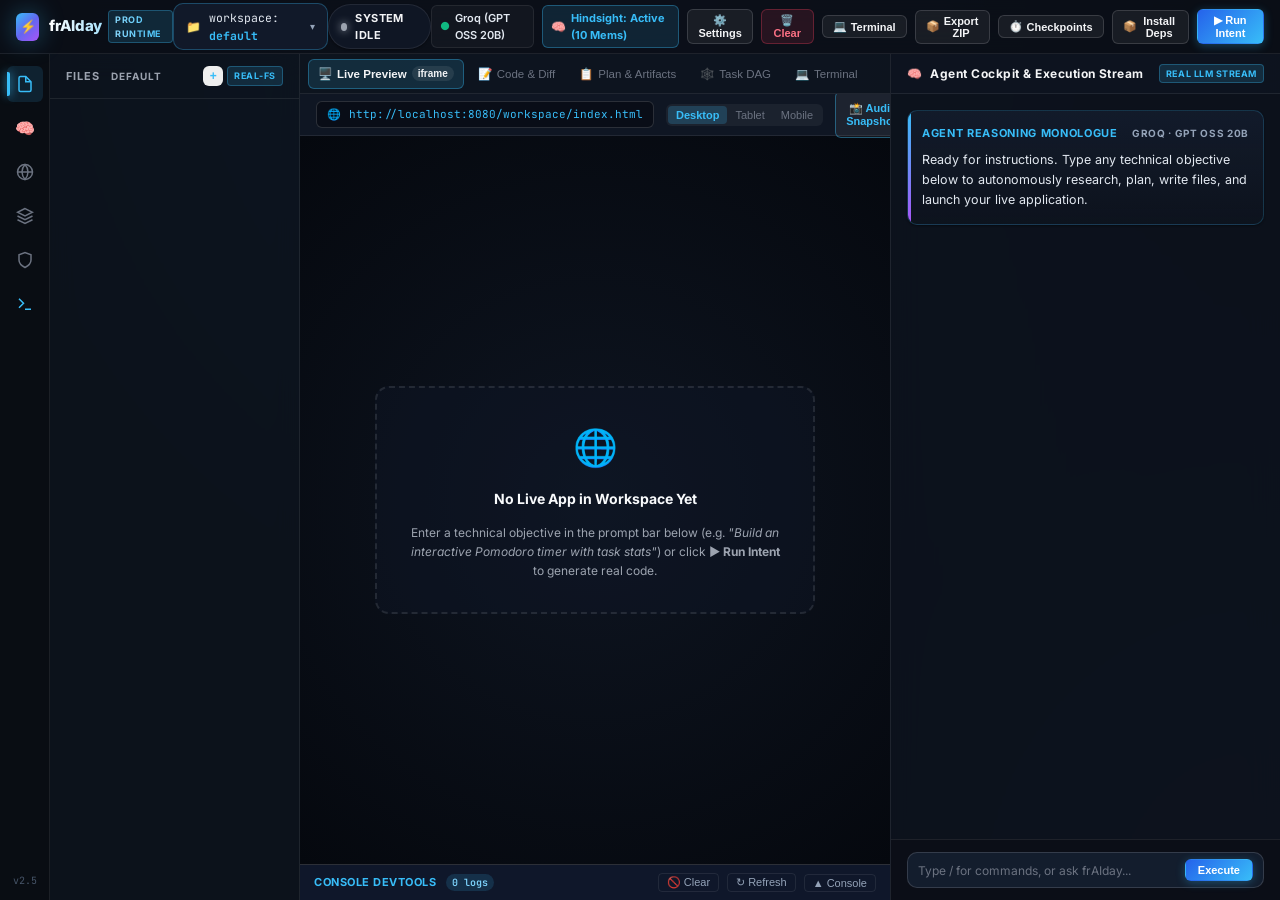
==== commit 87766984: "feat: remove hardcoded demo scenarios and demo chips from UI" ====
--- a/index.html
+++ b/index.html
@@ -415,11 +415,6 @@
           <div class="slash-item" data-cmd="/rollback"><span class="slash-name">/rollback</span><span class="slash-desc">Restore workspace from a previous checkpoint</span></div>
           <div class="slash-item" data-cmd="/clear"><span class="slash-name">/clear</span><span class="slash-desc">Reset and wipe all workspace files</span></div>
         </div>
-        <div class="context-chips-row">
-          <span class="context-chip">Build Antigravity Autonomous Workspace</span>
-          <span class="context-chip">Build High-Frequency Crypto Terminal</span>
-          <span class="context-chip">Build Kanban Project Orchestrator</span>
-        </div>
         <div class="context-input-box">
           <input type="text" id="contextual-prompt-input" class="context-input" placeholder="Type / for commands, or ask frAIday..." autocomplete="off" />
           <button id="btn-send-context-prompt" class="btn btn-primary btn-sm" style="padding:4px 12px;white-space:nowrap;">Execute</button>
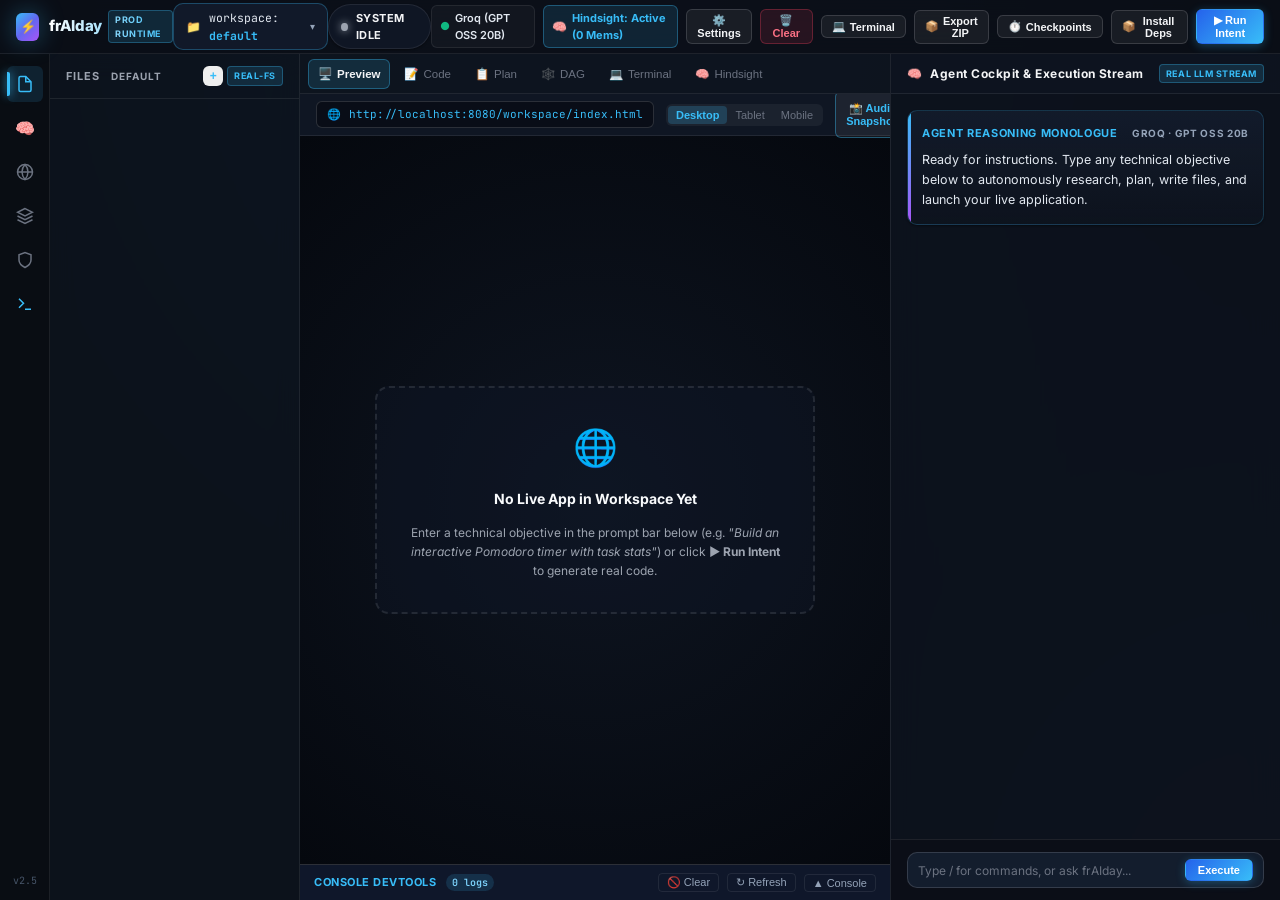
==== commit 6f2bdc00: "fix(ui): remove demo scenario code, clear demo memories, and fix canvas tab & card layout" ====
--- a/index.html
+++ b/index.html
@@ -230,30 +230,29 @@
         <div class="canvas-tabs-group">
           <button class="canvas-tab active" data-tab="preview" id="canvas-tab-preview" title="Live Preview">
             <span>🖥️</span>
-            <span>Live Preview</span>
-            <span class="canvas-tab-pill">iframe</span>
+            <span>Preview</span>
           </button>
           <button class="canvas-tab" data-tab="code" id="canvas-tab-code" title="Code Editor & Diff">
             <span>📝</span>
-            <span>Code & Diff</span>
+            <span>Code</span>
           </button>
           <button class="canvas-tab" data-tab="artifacts" id="canvas-tab-artifacts" title="Implementation Plan & Artifacts">
             <span>📋</span>
-            <span>Plan & Artifacts</span>
+            <span>Plan</span>
             <span class="canvas-tab-pill" id="artifacts-badge" style="display:none;background:#38bdf8;color:#0f172a;font-weight:700;">Review</span>
           </button>
           <button class="canvas-tab" data-tab="dag" id="canvas-tab-dag" title="Execution DAG">
             <span>🕸️</span>
-            <span>Task DAG</span>
+            <span>DAG</span>
           </button>
           <button class="canvas-tab" data-tab="terminal" id="canvas-tab-terminal" title="Workspace Terminal">
             <span>💻</span>
             <span>Terminal</span>
           </button>
-          <button class="canvas-tab" data-tab="hindsight" id="canvas-tab-hindsight" title="Vectorize Hindsight Memory Bank & Benchmarks">
+          <button class="canvas-tab" data-tab="hindsight" id="canvas-tab-hindsight" title="Vectorize Hindsight Memory Bank">
             <span>🧠</span>
-            <span>Hindsight Memory</span>
-            <span class="canvas-tab-pill" id="hindsight-pill-badge" style="background:rgba(56,189,248,0.2);color:#38bdf8;border:1px solid rgba(56,189,248,0.4);font-weight:700;">Learns</span>
+            <span>Hindsight</span>
+            <span class="canvas-tab-pill" id="hindsight-pill-badge" style="display:none;background:rgba(56,189,248,0.2);color:#38bdf8;border:1px solid rgba(56,189,248,0.4);font-weight:700;">Active</span>
           </button>
         </div>
       </div>
--- a/css/hindsight.css
+++ b/css/hindsight.css
@@ -433,8 +433,10 @@
 
 .hs-cards-grid {
   display: grid;
-  grid-template-columns: repeat(2, 1fr);
+  grid-template-columns: repeat(auto-fill, minmax(min(100%, 300px), 1fr));
   gap: 12px;
+  width: 100%;
+  box-sizing: border-box;
 }
 
 .hs-bank-card {
@@ -445,6 +447,11 @@
   display: flex;
   flex-direction: column;
   gap: 8px;
+  min-width: 0;
+  box-sizing: border-box;
+  overflow: hidden;
+  word-break: break-word;
+  overflow-wrap: break-word;
 }
 
 .hs-bank-card.tier-mental-model {
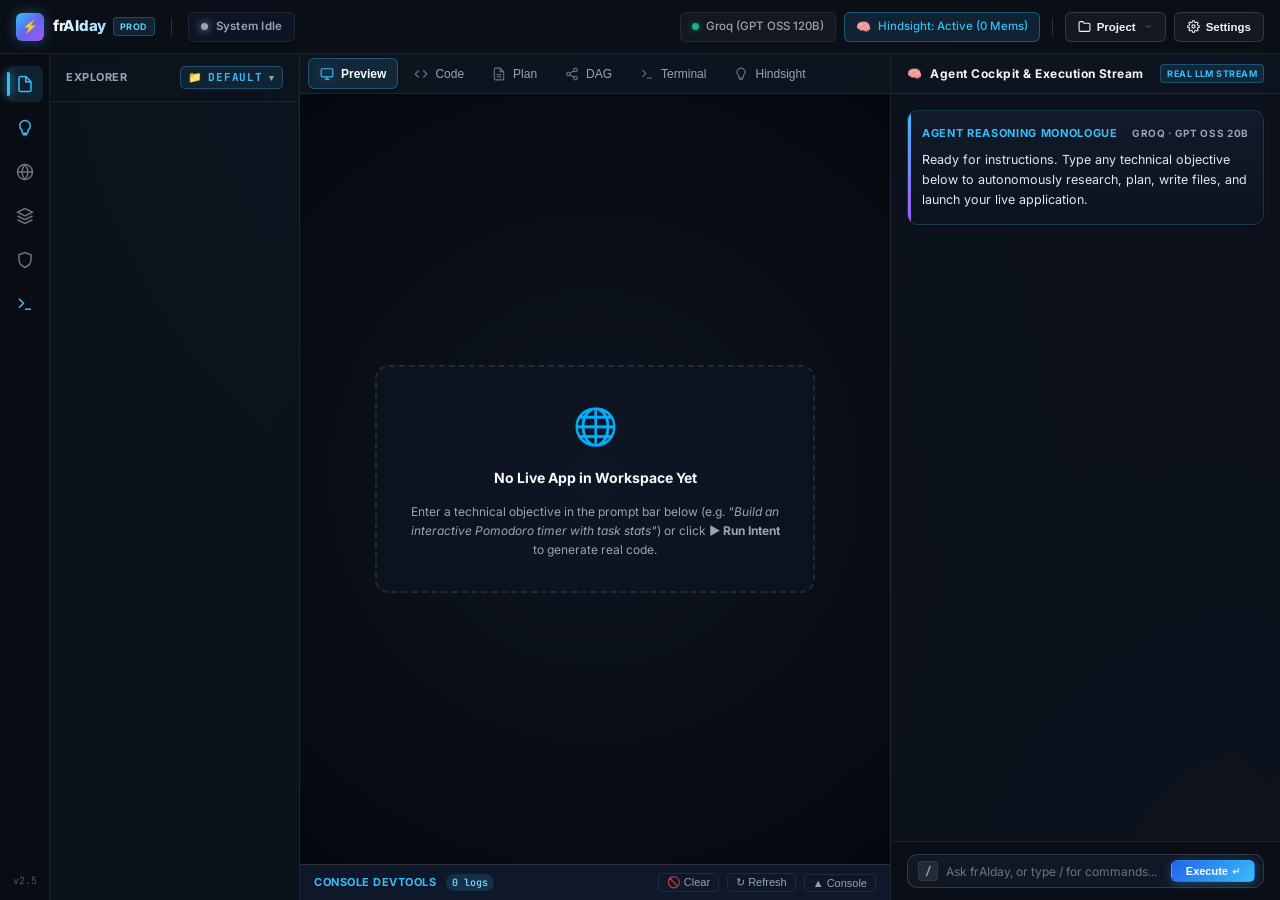
==== commit 8e4169c0: "UI" ====
--- a/index.html
+++ b/index.html
@@ -26,105 +26,94 @@
        TOP HUD BAR: Real Production Brand, Workspace Path, Model & Controls
        ========================================================================== -->
   <header id="top-hud">
-    <!-- Brand & Engine Title -->
-    <div class="hud-brand">
-      <div class="brand-icon">⚡</div>
-      <div class="brand-text">
-        <span>frAIday</span>
-        <span class="brand-tag">PROD RUNTIME</span>
-      </div>
-    </div>
-
-    <!-- Active Real Workspace Root & Switcher -->
-    <div class="workspace-pill-container" id="workspace-pill-container">
-      <div id="hud-workspace-pill" class="workspace-switcher-pill" title="Click to switch, create, or manage workspaces">
-        <span style="color:#38bdf8;font-size:12px;">📁</span>
-        <span id="hud-workspace-label" style="font-family:var(--font-mono);font-size:11.5px;color:#e2e8f0;">workspace: <strong id="hud-active-workspace-name" style="color:#38bdf8;">default</strong></span>
-        <span style="font-size:10px;color:#94a3b8;margin-left:2px;">▾</span>
-      </div>
-
-      <!-- Dropdown Menu for Workspaces -->
-      <div id="workspace-dropdown-menu" class="workspace-dropdown" style="display:none;">
-        <div style="display:flex;align-items:center;justify-content:space-between;margin-bottom:10px;padding-bottom:8px;border-bottom:1px solid rgba(255,255,255,0.08);">
-          <span style="font-size:11px;font-weight:700;color:#94a3b8;text-transform:uppercase;letter-spacing:0.5px;">Project Workspaces</span>
-          <button id="btn-show-new-workspace" class="btn btn-primary btn-xs" style="padding:2px 8px;font-size:11px;">+ New</button>
-        </div>
-
-        <!-- Inline New Workspace Input -->
-        <div id="new-workspace-input-row" style="display:none;margin-bottom:10px;padding:8px;background:rgba(255,255,255,0.03);border:1px dashed rgba(56,189,248,0.3);border-radius:6px;">
-          <input type="text" id="input-new-workspace-name" placeholder="Workspace name (e.g. calculator)..." style="width:100%;background:rgba(0,0,0,0.3);border:1px solid rgba(56,189,248,0.3);border-radius:4px;padding:5px 8px;color:#f8fafc;font-size:11px;outline:none;margin-bottom:6px;" />
-          <div style="display:flex;justify-content:flex-end;gap:6px;">
-            <button id="btn-cancel-new-workspace" class="btn btn-secondary btn-xs">Cancel</button>
-            <button id="btn-create-workspace-confirm" class="btn btn-primary btn-xs">Create & Switch</button>
-          </div>
-        </div>
-
-        <!-- Workspace List -->
-        <div id="workspace-list-container" style="display:flex;flex-direction:column;gap:5px;max-height:260px;overflow-y:auto;">
-          <!-- Dynamically populated -->
-        </div>
-      </div>
-    </div>
-
-    <!-- Live Execution Status Pill -->
-    <div id="status-pill" class="execution-status-pill status-idle">
-      <span class="status-dot"></span>
-      <span class="status-label">System Idle</span>
+    <!-- Left: Brand & Engine Lifecycle Status -->
+    <div class="hud-left">
+      <div class="hud-brand">
+        <div class="brand-icon">⚡</div>
+        <div class="brand-text">
+          <span>frAIday</span>
+          <span class="brand-tag">PROD</span>
+        </div>
+      </div>
+
+      <div class="hud-divider"></div>
+
+      <!-- Live Execution Status Pill -->
+      <div id="status-pill" class="execution-status-pill status-idle">
+        <span class="status-dot"></span>
+        <span class="status-label">System Idle</span>
+      </div>
     </div>
 
     <!-- Controls, Model & Actions -->
     <div class="hud-actions">
       <!-- Model Indicator Pill -->
-      <div class="stat-pill" id="hud-model-pill" style="cursor:pointer;" title="Click to configure AI Models & Providers" onclick="window.openSettingsModalFallback()">
-        <span style="color:#10b981;">●</span>
-        <span id="hud-model-name" style="font-weight:600;color:#e2e8f0;font-size:11px;">Groq (GPT OSS 20B)</span>
+      <div class="stat-pill" id="hud-model-pill" title="Configure AI Models & Providers" onclick="window.openSettingsModalFallback()">
+        <span class="status-indicator-dot" style="background:#10b981;box-shadow:0 0 6px rgba(16,185,129,0.6);"></span>
+        <span id="hud-model-name" class="stat-pill-text">Groq (GPT OSS 120B)</span>
       </div>
 
       <!-- Vectorize Hindsight Memory Indicator Pill -->
-      <div class="stat-pill" id="hud-hindsight-pill" style="cursor:pointer;background:rgba(56,189,248,0.12);border-color:rgba(56,189,248,0.35);" title="Click to open Vectorize Hindsight Memory Engine & Benchmarks" onclick="window.fraidayApp?.switchTab('hindsight')">
+      <div class="stat-pill" id="hud-hindsight-pill" title="Vectorize Hindsight Memory Engine" onclick="window.fraidayApp?.switchTab('hindsight')">
         <span style="font-size:12px;">🧠</span>
-        <span id="hud-hindsight-label" style="font-weight:700;color:#38bdf8;font-size:11px;">Hindsight: Active (10 Mems)</span>
-      </div>
-
-      <!-- Settings & API Key Button -->
+        <span id="hud-hindsight-label" class="stat-pill-text">Hindsight: Active (0 Mems)</span>
+      </div>
+
+      <div class="hud-divider"></div>
+
+      <button id="btn-toggle-terminal-hud" style="display:none;"></button>
+
+      <!-- Consolidated Project Actions Dropdown (Export, Checkpoints, Install, Clear) -->
+      <div class="dropdown-wrapper" id="project-menu-container">
+        <button id="btn-project-menu" class="btn btn-secondary btn-sm" title="Project Actions & Utilities">
+          <svg width="13" height="13" viewBox="0 0 24 24" fill="none" stroke="currentColor" stroke-width="2"><path d="M22 19a2 2 0 0 1-2 2H4a2 2 0 0 1-2-2V5a2 2 0 0 1 2-2h5l2 3h9a2 2 0 0 1 2 2z"></path></svg>
+          <span>Project</span>
+          <svg class="dropdown-caret-svg" width="9" height="9" viewBox="0 0 24 24" fill="none" stroke="currentColor" stroke-width="2.5"><polyline points="6 9 12 15 18 9"></polyline></svg>
+        </button>
+
+        <div id="project-dropdown-menu" class="action-dropdown" style="display:none;">
+          <div class="dropdown-header">Project Utilities</div>
+          <button id="btn-export-zip" class="dropdown-item" title="Download entire workspace as a ZIP archive">
+            <span class="dropdown-item-icon">📦</span>
+            <div class="dropdown-item-content">
+              <span class="dropdown-item-title">Export ZIP</span>
+              <span class="dropdown-item-desc">Download complete workspace</span>
+            </div>
+          </button>
+          <button id="btn-checkpoints" class="dropdown-item" title="Workspace Time-Machine & Rollback Checkpoints">
+            <span class="dropdown-item-icon">⏱️</span>
+            <div class="dropdown-item-content">
+              <span class="dropdown-item-title">Checkpoints</span>
+              <span class="dropdown-item-desc">Time-Machine & snapshots</span>
+            </div>
+          </button>
+          <button id="btn-run-deps" class="dropdown-item" title="Run pip install or npm install">
+            <span class="dropdown-item-icon">📥</span>
+            <div class="dropdown-item-content">
+              <span class="dropdown-item-title">Install Dependencies</span>
+              <span class="dropdown-item-desc">Run package.json or requirements</span>
+            </div>
+          </button>
+          <div class="dropdown-divider"></div>
+          <button id="btn-clear-workspace" class="dropdown-item dropdown-item-danger" title="Reset and empty ./workspace/">
+            <span class="dropdown-item-icon">🗑️</span>
+            <div class="dropdown-item-content">
+              <span class="dropdown-item-title">Clear Workspace</span>
+              <span class="dropdown-item-desc">Wipe all generated files</span>
+            </div>
+          </button>
+        </div>
+      </div>
+
+      <!-- Settings Button -->
       <button id="btn-open-settings" class="btn btn-secondary btn-sm" title="Configure LLM API Keys & Providers" onclick="window.openSettingsModalFallback()">
-        ⚙️ Settings
+        <svg width="13" height="13" viewBox="0 0 24 24" fill="none" stroke="currentColor" stroke-width="2"><circle cx="12" cy="12" r="3"></circle><path d="M19.4 15a1.65 1.65 0 0 0 .33 1.82l.06.06a2 2 0 0 1 0 2.83 2 2 0 0 1-2.83 0l-.06-.06a1.65 1.65 0 0 0-1.82-.33 1.65 1.65 0 0 0-1 1.51V21a2 2 0 0 1-2 2 2 2 0 0 1-2-2v-.09A1.65 1.65 0 0 0 9 19.4a1.65 1.65 0 0 0-1.82.33l-.06.06a2 2 0 0 1-2.83 0 2 2 0 0 1 0-2.83l.06-.06a1.65 1.65 0 0 0 .33-1.82 1.65 1.65 0 0 0-1.51-1H3a2 2 0 0 1-2-2 2 2 0 0 1 2-2h.09A1.65 1.65 0 0 0 4.6 9a1.65 1.65 0 0 0-.33-1.82l-.06-.06a2 2 0 0 1 0-2.83 2 2 0 0 1 2.83 0l.06.06a1.65 1.65 0 0 0 1.82.33H9a1.65 1.65 0 0 0 1-1.51V3a2 2 0 0 1 2-2 2 2 0 0 1 2 2v.09a1.65 1.65 0 0 0 1 1.51 1.65 1.65 0 0 0 1.82-.33l.06-.06a2 2 0 0 1 2.83 0 2 2 0 0 1 0 2.83l-.06.06a1.65 1.65 0 0 0-.33 1.82V9a1.65 1.65 0 0 0 1.51 1H21a2 2 0 0 1 2 2 2 2 0 0 1-2 2h-.09a1.65 1.65 0 0 0-1.51 1z"></path></svg>
+        <span>Settings</span>
       </button>
 
-      <!-- Clear Workspace Button -->
-      <button id="btn-clear-workspace" class="btn btn-danger-outline btn-sm" title="Reset and empty ./workspace/">
-        🗑️ Clear
-      </button>
-
-      <!-- Terminal Quick Button -->
-      <button id="btn-toggle-terminal-hud" class="btn btn-secondary btn-sm" title="Toggle Workspace Terminal" style="display:flex;align-items:center;gap:4px;">
-        <span>💻</span> <span>Terminal</span>
-      </button>
-
-      <!-- Export ZIP Button -->
-      <button id="btn-export-zip" class="btn btn-secondary btn-sm" title="Export entire workspace as a downloadable ZIP archive" style="display:flex;align-items:center;gap:4px;">
-        <span>📦</span> <span>Export ZIP</span>
-      </button>
-
-      <!-- Checkpoints / Time-Machine Button -->
-      <button id="btn-checkpoints" class="btn btn-secondary btn-sm" title="Workspace Time-Machine & Rollback Checkpoints" style="display:flex;align-items:center;gap:4px;">
-        <span>⏱️</span> <span>Checkpoints</span>
-      </button>
-
-      <!-- Install Dependencies Button -->
-      <button id="btn-run-deps" class="btn btn-secondary btn-sm" title="Run pip install on requirements.txt or npm install" style="display:flex;align-items:center;gap:4px;">
-        📦 <span>Install Deps</span>
-      </button>
-
-      <!-- Stop Button (Visible when running) -->
-      <button id="btn-stop-execution" class="btn btn-danger btn-sm" style="display:none;align-items:center;gap:4px;" title="Abort ongoing execution">
-        ⏹ <span>Stop Execution</span>
-      </button>
-
-      <!-- Run Button -->
-      <button id="btn-run-mission" class="btn btn-primary btn-sm">
-        ▶ Run Intent
-      </button>
+      <!-- Hidden hook placeholders to preserve scripts safely -->
+      <button id="btn-stop-execution" style="display:none;"></button>
+      <button id="btn-run-mission" style="display:none;"></button>
     </div>
   </header>
 
@@ -141,7 +130,7 @@
         </button>
 
         <button class="activity-btn" data-panel="hindsight" id="activity-btn-hindsight" title="Vectorize Hindsight Memory Bank & Benchmarks" style="color:#38bdf8;">
-          <span style="font-size:16px;">🧠</span>
+          <svg width="18" height="18" viewBox="0 0 24 24" fill="none" stroke="currentColor" stroke-width="2"><path d="M12 2a7 7 0 0 0-7 7c0 2.38 1.19 4.47 3 5.74V17a2 2 0 0 0 2 2h4a2 2 0 0 0 2-2v-2.26c1.81-1.27 3-3.36 3-5.74a7 7 0 0 0-7-7z"></path><path d="M9 21h6"></path></svg>
         </button>
 
         <button class="activity-btn" data-panel="knowledge" title="Discovered Web Docs & RFCs">
@@ -168,15 +157,43 @@
 
     <!-- 2. Left Secondary Sidebar -->
     <aside id="secondary-sidebar">
-      <div class="sidebar-header" style="display:flex;align-items:center;justify-content:space-between;gap:6px;">
-        <div style="display:flex;align-items:center;gap:6px;overflow:hidden;">
-          <span id="sidebar-panel-title" style="white-space:nowrap;overflow:hidden;text-overflow:ellipsis;">Files</span>
-          <span id="sidebar-active-workspace-badge" class="badge badge-accent" style="font-size:10px;padding:1px 6px;cursor:pointer;" title="Click to switch workspace">default</span>
-        </div>
-        <div style="display:flex;align-items:center;gap:4px;">
-          <button id="btn-sidebar-add-workspace" class="btn btn-icon btn-xs" title="Create New Workspace" style="width:20px;height:20px;padding:0;font-size:12px;display:flex;align-items:center;justify-content:center;color:#38bdf8;">+</button>
-          <span class="brand-tag">real-fs</span>
-        </div>
+      <div class="sidebar-header" style="display:flex;align-items:center;justify-content:space-between;gap:6px;position:relative;">
+        <span id="sidebar-panel-title" style="font-weight:700;color:#94a3b8;font-size:11px;letter-spacing:0.5px;">EXPLORER</span>
+
+        <!-- Active Real Workspace Switcher (Moved to right side of file manager) -->
+        <div class="workspace-pill-container" id="workspace-pill-container" style="position:relative;">
+          <div id="hud-workspace-pill" class="workspace-switcher-pill" title="Click to switch, create, or manage workspaces" style="padding:2px 7px;font-size:11px;gap:5px;cursor:pointer;display:flex;align-items:center;background:rgba(56,189,248,0.1);border:1px solid rgba(56,189,248,0.3);border-radius:5px;">
+            <span style="color:#38bdf8;font-size:11px;">📁</span>
+            <span id="hud-workspace-label" style="font-family:var(--font-mono);font-size:11px;color:#e2e8f0;"><strong id="hud-active-workspace-name" style="color:#38bdf8;">default</strong></span>
+            <span style="font-size:9px;color:#94a3b8;margin-left:1px;">▾</span>
+          </div>
+
+          <!-- Dropdown Menu for Workspaces -->
+          <div id="workspace-dropdown-menu" class="workspace-dropdown" style="display:none;position:absolute;top:calc(100% + 6px);right:0;left:auto;width:240px;box-shadow:0 12px 32px rgba(0,0,0,0.85);z-index:9999;">
+            <div style="display:flex;align-items:center;justify-content:space-between;margin-bottom:8px;padding-bottom:6px;border-bottom:1px solid rgba(255,255,255,0.08);">
+              <span style="font-size:10px;font-weight:700;color:#94a3b8;text-transform:uppercase;letter-spacing:0.5px;">Workspaces</span>
+              <button id="btn-show-new-workspace" class="btn btn-primary btn-xs" style="padding:2px 7px;font-size:10px;">+ New</button>
+            </div>
+
+            <!-- Inline New Workspace Input -->
+            <div id="new-workspace-input-row" style="display:none;margin-bottom:8px;padding:6px;background:rgba(255,255,255,0.03);border:1px dashed rgba(56,189,248,0.3);border-radius:6px;">
+              <input type="text" id="input-new-workspace-name" placeholder="Workspace name..." style="width:100%;background:rgba(0,0,0,0.3);border:1px solid rgba(56,189,248,0.3);border-radius:4px;padding:4px 6px;color:#f8fafc;font-size:11px;outline:none;margin-bottom:6px;" />
+              <div style="display:flex;justify-content:flex-end;gap:5px;">
+                <button id="btn-cancel-new-workspace" class="btn btn-secondary btn-xs" style="padding:1px 6px;font-size:10px;">Cancel</button>
+                <button id="btn-create-workspace-confirm" class="btn btn-primary btn-xs" style="padding:1px 6px;font-size:10px;">Create</button>
+              </div>
+            </div>
+
+            <!-- Workspace List -->
+            <div id="workspace-list-container" style="display:flex;flex-direction:column;gap:4px;max-height:220px;overflow-y:auto;">
+              <!-- Dynamically populated -->
+            </div>
+          </div>
+        </div>
+
+        <!-- Hidden badges for backward-compatibility -->
+        <span id="sidebar-active-workspace-badge" style="display:none;">default</span>
+        <button id="btn-sidebar-add-workspace" style="display:none;"></button>
       </div>
       <div class="sidebar-content">
         <!-- Panel 1: File Tree -->
@@ -229,28 +246,28 @@
       <div class="canvas-tabs-bar">
         <div class="canvas-tabs-group">
           <button class="canvas-tab active" data-tab="preview" id="canvas-tab-preview" title="Live Preview">
-            <span>🖥️</span>
+            <svg width="14" height="14" viewBox="0 0 24 24" fill="none" stroke="currentColor" stroke-width="2"><rect x="2" y="3" width="20" height="14" rx="2" ry="2"></rect><line x1="8" y1="21" x2="16" y2="21"></line><line x1="12" y1="17" x2="12" y2="21"></line></svg>
             <span>Preview</span>
           </button>
           <button class="canvas-tab" data-tab="code" id="canvas-tab-code" title="Code Editor & Diff">
-            <span>📝</span>
+            <svg width="14" height="14" viewBox="0 0 24 24" fill="none" stroke="currentColor" stroke-width="2"><polyline points="16 18 22 12 16 6"></polyline><polyline points="8 6 2 12 8 18"></polyline></svg>
             <span>Code</span>
           </button>
           <button class="canvas-tab" data-tab="artifacts" id="canvas-tab-artifacts" title="Implementation Plan & Artifacts">
-            <span>📋</span>
+            <svg width="14" height="14" viewBox="0 0 24 24" fill="none" stroke="currentColor" stroke-width="2"><path d="M14 2H6a2 2 0 0 0-2 2v16a2 2 0 0 0 2 2h12a2 2 0 0 0 2-2V8z"></path><polyline points="14 2 14 8 20 8"></polyline><line x1="16" y1="13" x2="8" y2="13"></line><line x1="16" y1="17" x2="8" y2="17"></line></svg>
             <span>Plan</span>
             <span class="canvas-tab-pill" id="artifacts-badge" style="display:none;background:#38bdf8;color:#0f172a;font-weight:700;">Review</span>
           </button>
           <button class="canvas-tab" data-tab="dag" id="canvas-tab-dag" title="Execution DAG">
-            <span>🕸️</span>
+            <svg width="14" height="14" viewBox="0 0 24 24" fill="none" stroke="currentColor" stroke-width="2"><circle cx="18" cy="5" r="3"></circle><circle cx="6" cy="12" r="3"></circle><circle cx="18" cy="19" r="3"></circle><line x1="8.59" y1="13.51" x2="15.42" y2="17.49"></line><line x1="15.41" y1="6.51" x2="8.59" y2="10.49"></line></svg>
             <span>DAG</span>
           </button>
           <button class="canvas-tab" data-tab="terminal" id="canvas-tab-terminal" title="Workspace Terminal">
-            <span>💻</span>
+            <svg width="14" height="14" viewBox="0 0 24 24" fill="none" stroke="currentColor" stroke-width="2"><polyline points="4 17 10 11 4 5"></polyline><line x1="12" y1="19" x2="20" y2="19"></line></svg>
             <span>Terminal</span>
           </button>
           <button class="canvas-tab" data-tab="hindsight" id="canvas-tab-hindsight" title="Vectorize Hindsight Memory Bank">
-            <span>🧠</span>
+            <svg width="14" height="14" viewBox="0 0 24 24" fill="none" stroke="currentColor" stroke-width="2"><path d="M12 2a7 7 0 0 0-7 7c0 2.38 1.19 4.47 3 5.74V17a2 2 0 0 0 2 2h4a2 2 0 0 0 2-2v-2.26c1.81-1.27 3-3.36 3-5.74a7 7 0 0 0-7-7z"></path><path d="M9 21h6"></path></svg>
             <span>Hindsight</span>
             <span class="canvas-tab-pill" id="hindsight-pill-badge" style="display:none;background:rgba(56,189,248,0.2);color:#38bdf8;border:1px solid rgba(56,189,248,0.4);font-weight:700;">Active</span>
           </button>
@@ -262,24 +279,6 @@
         <!-- View 1: Real Live Preview Iframe -->
         <div class="canvas-view active" data-view="preview">
           <div class="preview-wrapper">
-            <!-- Toolbar -->
-            <div class="preview-toolbar">
-              <div class="preview-address-bar">
-                <span>🌐</span>
-                <span class="preview-address-text" id="preview-address-display">http://localhost:8080/workspace/index.html</span>
-              </div>
-              <div class="preview-viewport-controls">
-                <button class="viewport-btn active" data-vp="desktop" title="Desktop Viewport">Desktop</button>
-                <button class="viewport-btn" data-vp="tablet" title="Tablet Viewport (768px)">Tablet</button>
-                <button class="viewport-btn" data-vp="mobile" title="Mobile Viewport (375px)">Mobile</button>
-              </div>
-              <div style="display:flex;gap:6px;">
-                <button id="btn-view-screenshot" class="btn btn-secondary btn-sm" title="View Headless Chrome Visual Audit Snapshot" style="border-color:rgba(56,189,248,0.4);color:#38bdf8;">📸 Audit Snapshot</button>
-                <button id="btn-reload-preview" class="btn btn-secondary btn-sm" title="Reload Live Preview">↻ Reload</button>
-                <button id="btn-popout-preview" class="btn btn-secondary btn-sm" title="Open Preview in New Tab">↗ Pop Out</button>
-              </div>
-            </div>
-
             <!-- Frame Container -->
             <div class="preview-frame-container">
               <div class="preview-empty-state" id="preview-empty-state">
@@ -382,6 +381,18 @@
       </div>
 
       <div class="cockpit-content" id="cockpit-scroll-area">
+        <!-- API Key Missing Notification Banner -->
+        <div id="api-key-banner" style="display:none;margin:10px 12px 6px;background:linear-gradient(135deg, rgba(245,158,11,0.14), rgba(239,68,68,0.08));border:1px solid rgba(245,158,11,0.4);border-radius:8px;padding:9px 12px;align-items:center;justify-content:space-between;gap:10px;">
+          <div style="display:flex;align-items:center;gap:8px;">
+            <span style="font-size:16px;">🔑</span>
+            <div>
+              <div style="font-size:11.5px;font-weight:700;color:#fbbf24;">API Key Required</div>
+              <div style="font-size:10.5px;color:#cbd5e1;line-height:1.3;">Please enter your API key to activate AI agent execution. Keys are stored locally only.</div>
+            </div>
+          </div>
+          <button id="btn-banner-enter-key" class="btn btn-primary btn-xs" style="padding:4px 10px;font-size:11px;font-weight:600;white-space:nowrap;background:#f59e0b;border-color:#d97706;color:#000;">Enter Key</button>
+        </div>
+
         <!-- Chat & Execution Timeline -->
         <div id="chat-timeline" class="chat-timeline">
           <!-- Active Monologue Card -->
@@ -415,8 +426,12 @@
           <div class="slash-item" data-cmd="/clear"><span class="slash-name">/clear</span><span class="slash-desc">Reset and wipe all workspace files</span></div>
         </div>
         <div class="context-input-box">
-          <input type="text" id="contextual-prompt-input" class="context-input" placeholder="Type / for commands, or ask frAIday..." autocomplete="off" />
-          <button id="btn-send-context-prompt" class="btn btn-primary btn-sm" style="padding:4px 12px;white-space:nowrap;">Execute</button>
+          <span class="cmd-pill" title="Type / for quick commands">/</span>
+          <input type="text" id="contextual-prompt-input" class="context-input" placeholder="Ask frAIday, or type / for commands..." autocomplete="off" />
+          <button id="btn-send-context-prompt" class="btn btn-primary btn-sm" style="padding:4px 14px;white-space:nowrap;gap:4px;">
+            <span>Execute</span>
+            <span style="font-size:10px;opacity:0.8;">↵</span>
+          </button>
           <button id="btn-stop-context-prompt" class="btn btn-danger btn-sm" style="display:none;padding:4px 12px;white-space:nowrap;">⏹ Stop</button>
         </div>
       </div>
@@ -455,10 +470,10 @@
           <span id="key-provider-hint" style="font-size:11px;color:#38bdf8;font-family:var(--font-mono);">Groq Key (gsk_...)</span>
         </div>
         <div style="position:relative;display:flex;align-items:center;">
-          <input type="password" id="setting-api-key" placeholder="Enter Groq keys separated by commas (11 keys pooled)..." style="width:100%;background:rgba(15,23,42,0.9);border:1px solid var(--border-medium);border-radius:6px;padding:9px 40px 9px 12px;color:#fff;font-family:var(--font-mono);font-size:12px;outline:none;" />
+          <input type="password" id="setting-api-key" placeholder="Enter API key (e.g. gsk_...) or comma-separated pool..." style="width:100%;background:rgba(15,23,42,0.9);border:1px solid var(--border-medium);border-radius:6px;padding:9px 40px 9px 12px;color:#fff;font-family:var(--font-mono);font-size:12px;outline:none;" />
           <button type="button" id="btn-toggle-key-visibility" title="Show/Hide API Key" style="position:absolute;right:8px;background:transparent;border:none;color:#94a3b8;cursor:pointer;font-size:15px;padding:4px 6px;line-height:1;">👁️</button>
         </div>
-        <span id="key-helper-text" style="font-size:10.5px;color:#38bdf8;margin-top:4px;display:block;">⚡ Multi-Key Auto-Rotation Active: 11 Groq keys pooled for ultra-high rate limits & zero-downtime failover!</span>
+        <span id="key-helper-text" style="font-size:10.5px;color:#94a3b8;margin-top:4px;display:block;">Enter your API key. Stored locally in your browser and never pushed to GitHub.</span>
       </div>
 
       <!-- Model Selection: Presets Dropdown + Exact Model Input -->
@@ -528,6 +543,66 @@
         <button type="button" id="btn-cancel-settings" onclick="window.closeSettingsModalFallback()" class="btn btn-secondary btn-sm">Cancel</button>
         <button type="button" id="btn-save-settings" onclick="window.saveSettingsFallback()" class="btn btn-primary btn-sm">Save Configuration</button>
       </div>
+    </div>
+  </div>
+</div>
+
+<!-- Dedicated API Key Prompt Modal -->
+<div class="modal-overlay" id="api-key-modal">
+  <div class="modal-dialog" style="width: 520px; max-width: 95vw;">
+    <div class="modal-header">
+      <div style="display:flex;align-items:center;gap:8px;">
+        <span style="font-size:18px;">🔑</span>
+        <span style="font-weight:700;font-size:14px;color:#f8fafc;" id="api-key-modal-title">Enter API Key</span>
+      </div>
+      <button id="btn-close-api-key-modal" style="background:transparent;border:none;color:#94a3b8;font-size:20px;cursor:pointer;padding:4px 8px;line-height:1;" title="Close">×</button>
+    </div>
+    <div class="modal-body" style="padding:16px 20px;display:flex;flex-direction:column;gap:14px;">
+      <div id="api-key-modal-reason" style="font-size:12.5px;color:#e2e8f0;line-height:1.5;">
+        An API key is required to power frAIday's autonomous coding, reasoning, and execution loop.
+      </div>
+
+      <div style="background:rgba(56,189,248,0.08);border:1px solid rgba(56,189,248,0.25);border-radius:8px;padding:10px 12px;font-size:11.5px;color:#93c5fd;line-height:1.45;display:flex;align-items:flex-start;gap:8px;">
+        <span style="font-size:14px;">🔒</span>
+        <div>
+          <strong>GitHub Safe:</strong> Your key is stored solely in your browser's local storage and used directly for inference requests. It is <strong>never</strong> committed to git or pushed to GitHub.
+        </div>
+      </div>
+
+      <!-- Provider Selection -->
+      <div>
+        <label style="display:block;font-size:11px;font-weight:700;color:var(--text-muted);text-transform:uppercase;letter-spacing:0.5px;margin-bottom:6px;">Select AI Provider</label>
+        <select id="quick-key-provider" class="policy-dropdown" style="width:100%;padding:9px 12px;font-size:12px;border-radius:6px;background:rgba(15,23,42,0.9);border:1px solid var(--border-medium);color:#f8fafc;">
+          <option value="groq" selected>Groq LPU (Ultra-Fast Inference · Recommended)</option>
+          <option value="nvidia">NVIDIA NIM Cloud</option>
+          <option value="openai">OpenAI (GPT-4o / Mini)</option>
+          <option value="ollama">Ollama (Localhost · No key required)</option>
+        </select>
+      </div>
+
+      <!-- API Key Input Field -->
+      <div id="quick-key-input-container">
+        <div style="display:flex;justify-content:space-between;align-items:center;margin-bottom:6px;">
+          <label style="font-size:11px;font-weight:700;color:var(--text-muted);text-transform:uppercase;letter-spacing:0.5px;">API Key</label>
+          <a id="quick-key-signup-link" href="https://console.groq.com/keys" target="_blank" rel="noopener noreferrer" style="font-size:11px;color:#38bdf8;text-decoration:none;font-weight:500;">Get free Groq key ↗</a>
+        </div>
+        <div style="position:relative;display:flex;align-items:center;">
+          <input type="password" id="quick-api-key-input" placeholder="Paste your API key here (e.g. gsk_...)" style="width:100%;background:rgba(15,23,42,0.9);border:1px solid var(--border-medium);border-radius:6px;padding:9px 40px 9px 12px;color:#fff;font-family:var(--font-mono);font-size:12px;outline:none;" />
+          <button type="button" id="btn-toggle-quick-key-visibility" title="Show/Hide Key" style="position:absolute;right:8px;background:transparent;border:none;color:#94a3b8;cursor:pointer;font-size:15px;padding:4px 6px;">👁️</button>
+        </div>
+        <span id="quick-key-hint" style="font-size:10.5px;color:#94a3b8;margin-top:4px;display:block;">Groq API keys start with <code>gsk_</code>. Supports comma-separated keys for auto-rotation.</span>
+      </div>
+
+      <!-- Error message banner if validation fails -->
+      <div id="quick-key-error" style="display:none;background:rgba(239,68,68,0.15);border:1px solid rgba(239,68,68,0.4);color:#f87171;padding:8px 12px;border-radius:6px;font-size:11.5px;"></div>
+    </div>
+
+    <div class="modal-footer" style="padding:12px 20px;display:flex;justify-content:space-between;align-items:center;">
+      <button type="button" id="btn-cancel-quick-key" class="btn btn-secondary btn-sm">Cancel</button>
+      <button type="button" id="btn-save-quick-key" class="btn btn-primary btn-sm" style="display:flex;align-items:center;gap:6px;">
+        <span>Save & Continue</span>
+        <span>➔</span>
+      </button>
     </div>
   </div>
 </div>
@@ -640,6 +715,36 @@
       window.closeSettingsModalFallback();
     }
   };
+
+  window.openApiKeyModalFallback = function(reason, goal) {
+    const app = window.frAidayApp || window.fraidayApp;
+    if (app && typeof app.showApiKeyModal === 'function') {
+      app.showApiKeyModal(reason, goal);
+    } else {
+      const m = document.getElementById('api-key-modal');
+      if (m) {
+        m.classList.add('open');
+        m.style.display = 'flex';
+        m.style.opacity = '1';
+        m.style.visibility = 'visible';
+      }
+    }
+  };
+
+  window.closeApiKeyModalFallback = function() {
+    const app = window.frAidayApp || window.fraidayApp;
+    if (app && typeof app.closeApiKeyModal === 'function') {
+      app.closeApiKeyModal();
+    } else {
+      const m = document.getElementById('api-key-modal');
+      if (m) {
+        m.classList.remove('open');
+        m.style.display = 'none';
+        m.style.opacity = '0';
+        m.style.visibility = 'hidden';
+      }
+    }
+  };
 </script>
 
 <!-- Main Script -->
--- a/css/main.css
+++ b/css/main.css
@@ -226,7 +226,8 @@
   flex-direction: column;
   z-index: 30;
   transition: width var(--transition-normal);
-  overflow: hidden;
+  overflow: visible;
+  position: relative;
 }
 
 #secondary-sidebar.collapsed {
@@ -301,14 +302,14 @@
 }
 
 .canvas-tab {
-  height: 30px;
-  padding: 0 9px;
-  display: flex;
-  align-items: center;
-  gap: 5px;
-  font-size: 11.5px;
+  height: 31px;
+  padding: 0 11px;
+  display: flex;
+  align-items: center;
+  gap: 7px;
+  font-size: 12px;
   font-weight: 500;
-  color: var(--text-muted);
+  color: var(--text-secondary);
   background: transparent;
   border: 1px solid transparent;
   border-radius: var(--radius-sm);
@@ -316,6 +317,12 @@
   transition: all var(--transition-fast);
   white-space: nowrap;
   flex-shrink: 0;
+  user-select: none;
+}
+
+.canvas-tab svg {
+  opacity: 0.65;
+  transition: all var(--transition-fast);
 }
 
 .canvas-tab:hover {
@@ -323,19 +330,32 @@
   background: rgba(255, 255, 255, 0.05);
 }
 
+.canvas-tab:hover svg {
+  opacity: 1;
+}
+
 .canvas-tab.active {
-  color: var(--text-primary);
-  background: rgba(56, 189, 248, 0.14);
-  border: 1px solid rgba(56, 189, 248, 0.35);
+  color: #f8fafc;
+  background: rgba(56, 189, 248, 0.12);
+  border: 1px solid rgba(56, 189, 248, 0.32);
   font-weight: 600;
+  box-shadow: 0 1px 4px rgba(0, 0, 0, 0.3);
+}
+
+.canvas-tab.active svg {
+  color: var(--accent-cyan);
+  opacity: 1;
+  filter: drop-shadow(0 0 6px rgba(56, 189, 248, 0.4));
 }
 
 .canvas-tab-pill {
   font-size: 10px;
-  padding: 2px 6px;
+  padding: 1px 6px;
   border-radius: 10px;
-  background: rgba(255, 255, 255, 0.08);
-  font-weight: 600;
+  background: rgba(56, 189, 248, 0.2);
+  color: #38bdf8;
+  border: 1px solid rgba(56, 189, 248, 0.4);
+  font-weight: 700;
 }
 
 .canvas-view-container {
--- a/css/components.css
+++ b/css/components.css
@@ -4,10 +4,17 @@
    ========================================================================== */
 
 /* Top HUD Elements */
+.hud-left {
+  display: flex;
+  align-items: center;
+  gap: 12px;
+}
+
 .hud-brand {
   display: flex;
   align-items: center;
-  gap: 10px;
+  gap: 9px;
+  user-select: none;
 }
 
 .brand-icon {
@@ -19,7 +26,9 @@
   align-items: center;
   justify-content: center;
   color: white;
-  box-shadow: var(--glow-cyan);
+  font-size: 13px;
+  box-shadow: 0 0 14px rgba(56, 189, 248, 0.35);
+  flex-shrink: 0;
 }
 
 .brand-text {
@@ -31,77 +40,49 @@
   -webkit-text-fill-color: transparent;
   display: flex;
   align-items: center;
-  gap: 6px;
+  gap: 7px;
 }
 
 .brand-tag {
   font-size: 9px;
   padding: 2px 6px;
-  background: rgba(56, 189, 248, 0.15);
-  border: 1px solid rgba(56, 189, 248, 0.3);
+  background: rgba(56, 189, 248, 0.12);
+  border: 1px solid rgba(56, 189, 248, 0.28);
   border-radius: 4px;
   color: var(--accent-cyan);
   font-weight: 700;
-  letter-spacing: 0.06em;
+  letter-spacing: 0.05em;
   text-transform: uppercase;
-}
-
-/* Mission Selector */
-.mission-selector-wrapper {
-  display: flex;
-  align-items: center;
-  gap: 8px;
-  background: rgba(22, 32, 50, 0.6);
-  border: 1px solid var(--border-medium);
-  border-radius: var(--radius-md);
-  padding: 4px 12px;
-  transition: all var(--transition-fast);
-}
-
-.mission-selector-wrapper:hover {
-  border-color: rgba(56, 189, 248, 0.4);
-}
-
-.mission-select {
-  background: transparent;
-  border: none;
-  color: var(--text-primary);
-  font-family: var(--font-sans);
-  font-size: 12px;
-  font-weight: 600;
-  cursor: pointer;
-  outline: none;
-}
-
-.mission-select option {
-  background: var(--bg-secondary);
-  color: var(--text-primary);
 }
 
 /* Lifecycle Execution Pill */
 .execution-status-pill {
-  display: flex;
+  display: inline-flex;
   align-items: center;
   gap: 8px;
-  padding: 5px 12px;
-  border-radius: var(--radius-full);
-  background: rgba(17, 24, 39, 0.9);
+  height: 30px;
+  padding: 0 12px;
+  border-radius: var(--radius-sm);
+  background: rgba(15, 23, 42, 0.75);
   border: 1px solid var(--border-subtle);
-  font-size: 11px;
-  font-weight: 700;
-  letter-spacing: 0.04em;
-  text-transform: uppercase;
+  font-size: 11.5px;
+  font-weight: 600;
+  letter-spacing: 0.02em;
+  color: var(--text-secondary);
   box-shadow: var(--shadow-sm);
   transition: all var(--transition-normal);
+  user-select: none;
+  white-space: nowrap;
 }
 
 .status-dot {
-  width: 8px;
-  height: 8px;
+  width: 7px;
+  height: 7px;
   border-radius: 50%;
   background: var(--status-idle);
   box-shadow: 0 0 8px currentColor;
   transition: all var(--transition-normal);
+  flex-shrink: 0;
 }
 
 .execution-status-pill.status-idle .status-dot { background: var(--status-idle); color: var(--status-idle); }
@@ -127,12 +108,28 @@
   gap: 8px;
 }
 
+.hud-divider {
+  width: 1px;
+  height: 18px;
+  background: rgba(255, 255, 255, 0.14);
+  margin: 0 4px;
+  flex-shrink: 0;
+}
+
+.status-indicator-dot {
+  width: 7px;
+  height: 7px;
+  border-radius: 50%;
+  display: inline-block;
+  flex-shrink: 0;
+}
+
 .btn {
   display: inline-flex;
   align-items: center;
   justify-content: center;
   gap: 6px;
-  padding: 6px 14px;
+  padding: 5px 12px;
   border-radius: var(--radius-sm);
   font-size: 12px;
   font-weight: 600;
@@ -165,13 +162,23 @@
 }
 
 .btn-secondary {
-  background: rgba(255, 255, 255, 0.06);
+  background: rgba(255, 255, 255, 0.05);
   border-color: var(--border-medium);
   color: var(--text-primary);
 }
 .btn-secondary:hover {
   background: rgba(255, 255, 255, 0.1);
   border-color: var(--border-strong);
+}
+
+.btn-ghost {
+  background: transparent;
+  border-color: transparent;
+  color: var(--text-secondary);
+}
+.btn-ghost:hover {
+  background: rgba(255, 255, 255, 0.07);
+  color: var(--text-primary);
 }
 
 .btn-amber {
@@ -195,6 +202,14 @@
   height: 32px;
 }
 
+.stop-dot {
+  width: 7px;
+  height: 7px;
+  border-radius: 2px;
+  background: #fff;
+  display: inline-block;
+}
+
 /* Autonomy Mode Selector */
 .policy-dropdown {
   background: rgba(255, 255, 255, 0.05);
@@ -211,17 +226,169 @@
   color: var(--text-primary);
 }
 
-/* Speed / Token Pills */
+/* Speed / Token / Model / Hindsight Pills */
 .stat-pill {
-  display: flex;
-  align-items: center;
-  gap: 5px;
-  font-size: 11px;
+  display: inline-flex;
+  align-items: center;
+  gap: 7px;
+  height: 30px;
+  padding: 0 11px;
+  font-size: 11.5px;
+  color: var(--text-secondary);
+  background: rgba(255, 255, 255, 0.035);
+  border-radius: var(--radius-sm);
+  border: 1px solid var(--border-subtle);
+  cursor: pointer;
+  transition: all var(--transition-fast);
+  user-select: none;
+  white-space: nowrap;
+}
+
+.stat-pill:hover {
+  background: rgba(255, 255, 255, 0.075);
+  border-color: var(--border-medium);
+  color: var(--text-primary);
+}
+
+.stat-pill-text {
+  font-weight: 500;
+  font-size: 11.5px;
+}
+
+/* Header Action Buttons */
+#btn-project-menu,
+#btn-open-settings {
+  height: 30px;
+  padding: 0 12px;
+  font-size: 11.5px;
+  font-weight: 600;
+  border-radius: var(--radius-sm);
+  display: inline-flex;
+  align-items: center;
+  gap: 6px;
+  background: rgba(255, 255, 255, 0.045);
+  border: 1px solid var(--border-medium);
+  color: var(--text-primary);
+  transition: all var(--transition-fast);
+  cursor: pointer;
+  user-select: none;
+  white-space: nowrap;
+}
+
+#btn-project-menu:hover,
+#btn-open-settings:hover {
+  background: rgba(255, 255, 255, 0.09);
+  border-color: var(--border-strong);
+  color: #ffffff;
+}
+
+.dropdown-caret-svg {
   color: var(--text-muted);
-  background: rgba(255, 255, 255, 0.03);
-  padding: 4px 8px;
-  border-radius: var(--radius-sm);
-  border: 1px solid var(--border-subtle);
+  transition: transform var(--transition-fast);
+  margin-left: 2px;
+  flex-shrink: 0;
+}
+
+.dropdown-wrapper.open .dropdown-caret-svg {
+  transform: rotate(180deg);
+}
+
+/* Project Actions Dropdown Menu */
+.dropdown-wrapper {
+  position: relative;
+}
+
+.action-dropdown {
+  position: absolute;
+  top: calc(100% + 8px);
+  right: 0;
+  width: 250px;
+  background: rgba(15, 23, 42, 0.97);
+  border: 1px solid var(--border-medium);
+  border-radius: var(--radius-md);
+  padding: 6px;
+  box-shadow: 0 16px 36px rgba(0, 0, 0, 0.7), 0 0 20px rgba(56, 189, 248, 0.12);
+  backdrop-filter: blur(20px);
+  -webkit-backdrop-filter: blur(20px);
+  z-index: 1000;
+  animation: wsDropdownFadeIn 0.15s ease-out;
+  display: flex;
+  flex-direction: column;
+  gap: 2px;
+}
+
+.dropdown-header {
+  font-size: 10px;
+  font-weight: 700;
+  text-transform: uppercase;
+  letter-spacing: 0.06em;
+  color: var(--text-muted);
+  padding: 6px 10px 4px;
+}
+
+.dropdown-item {
+  display: flex;
+  align-items: center;
+  gap: 10px;
+  width: 100%;
+  padding: 8px 10px;
+  background: transparent;
+  border: 1px solid transparent;
+  border-radius: var(--radius-sm);
+  color: var(--text-primary);
+  font-family: var(--font-sans);
+  text-align: left;
+  cursor: pointer;
+  transition: all var(--transition-fast);
+}
+
+.dropdown-item:hover {
+  background: rgba(56, 189, 248, 0.1);
+  border-color: rgba(56, 189, 248, 0.25);
+}
+
+.dropdown-item-icon {
+  font-size: 15px;
+  width: 22px;
+  display: flex;
+  align-items: center;
+  justify-content: center;
+  flex-shrink: 0;
+}
+
+.dropdown-item-content {
+  display: flex;
+  flex-direction: column;
+  overflow: hidden;
+}
+
+.dropdown-item-title {
+  font-size: 12px;
+  font-weight: 600;
+  color: #f1f5f9;
+  line-height: 1.2;
+}
+
+.dropdown-item-desc {
+  font-size: 10.5px;
+  color: var(--text-muted);
+  line-height: 1.2;
+  margin-top: 2px;
+}
+
+.dropdown-divider {
+  height: 1px;
+  background: var(--border-subtle);
+  margin: 4px 6px;
+}
+
+.dropdown-item-danger:hover {
+  background: rgba(244, 63, 94, 0.14);
+  border-color: rgba(244, 63, 94, 0.35);
+}
+
+.dropdown-item-danger:hover .dropdown-item-title {
+  color: #fb7185;
 }
 
 /* Agent Cockpit Stream Items */
@@ -481,16 +648,36 @@
 .context-input-box {
   display: flex;
   align-items: center;
-  background: rgba(22, 32, 50, 0.85);
+  gap: 8px;
+  background: rgba(18, 26, 42, 0.85);
   border: 1px solid var(--border-medium);
   border-radius: var(--radius-md);
-  padding: 6px 10px;
+  padding: 5px 8px 5px 10px;
   transition: all var(--transition-fast);
 }
 
 .context-input-box:focus-within {
   border-color: var(--accent-cyan);
-  box-shadow: 0 0 12px rgba(56, 189, 248, 0.25);
+  box-shadow: 0 0 16px rgba(56, 189, 248, 0.25);
+  background: rgba(22, 32, 52, 0.95);
+}
+
+.cmd-pill {
+  display: inline-flex;
+  align-items: center;
+  justify-content: center;
+  width: 20px;
+  height: 20px;
+  border-radius: 4px;
+  background: rgba(255, 255, 255, 0.08);
+  border: 1px solid var(--border-subtle);
+  color: #94a3b8;
+  font-family: var(--font-mono);
+  font-size: 11px;
+  font-weight: 700;
+  cursor: default;
+  user-select: none;
+  flex-shrink: 0;
 }
 
 .context-input {
--- a/css/artifact-canvas.css
+++ b/css/artifact-canvas.css
@@ -12,35 +12,44 @@
 }
 
 .preview-toolbar {
-  height: 42px;
-  min-height: 42px;
-  background: rgba(16, 23, 36, 0.95);
+  height: 38px;
+  min-height: 38px;
+  background: rgba(13, 19, 31, 0.95);
   border-bottom: 1px solid var(--border-subtle);
   display: flex;
   align-items: center;
   justify-content: space-between;
-  padding: 0 16px;
+  padding: 0 12px;
   gap: 12px;
   z-index: 10;
 }
 
 .preview-address-bar {
   flex: 1;
-  max-width: 480px;
+  max-width: 440px;
   display: flex;
   align-items: center;
   gap: 8px;
-  background: rgba(8, 12, 20, 0.8);
-  border: 1px solid var(--border-medium);
-  border-radius: var(--radius-sm);
+  background: rgba(8, 12, 20, 0.85);
+  border: 1px solid var(--border-subtle);
+  border-radius: 6px;
   padding: 4px 10px;
   font-family: var(--font-mono);
   font-size: 11px;
-  color: #94a3b8;
+  transition: all var(--transition-fast);
+}
+
+.preview-address-bar:hover {
+  border-color: var(--border-medium);
+}
+
+.address-lock-icon {
+  font-size: 11px;
+  opacity: 0.85;
 }
 
 .preview-address-text {
-  color: var(--accent-cyan);
+  color: #38bdf8;
   overflow: hidden;
   text-overflow: ellipsis;
   white-space: nowrap;
@@ -49,20 +58,23 @@
 .preview-viewport-controls {
   display: flex;
   align-items: center;
-  background: rgba(255, 255, 255, 0.05);
-  border-radius: var(--radius-sm);
+  background: rgba(255, 255, 255, 0.04);
+  border: 1px solid var(--border-subtle);
+  border-radius: 6px;
   padding: 2px;
+  gap: 2px;
 }
 
 .viewport-btn {
   background: transparent;
   border: none;
-  color: var(--text-muted);
+  color: var(--text-secondary);
   font-size: 11px;
-  padding: 3px 8px;
+  padding: 3px 9px;
   border-radius: 4px;
   cursor: pointer;
   transition: all var(--transition-fast);
+  font-weight: 500;
 }
 
 .viewport-btn:hover {
@@ -70,9 +82,16 @@
 }
 
 .viewport-btn.active {
-  background: rgba(56, 189, 248, 0.2);
+  background: rgba(56, 189, 248, 0.18);
   color: var(--accent-cyan);
   font-weight: 600;
+  box-shadow: 0 1px 3px rgba(0, 0, 0, 0.3);
+}
+
+.preview-toolbar-actions {
+  display: flex;
+  align-items: center;
+  gap: 5px;
 }
 
 .preview-frame-container {
